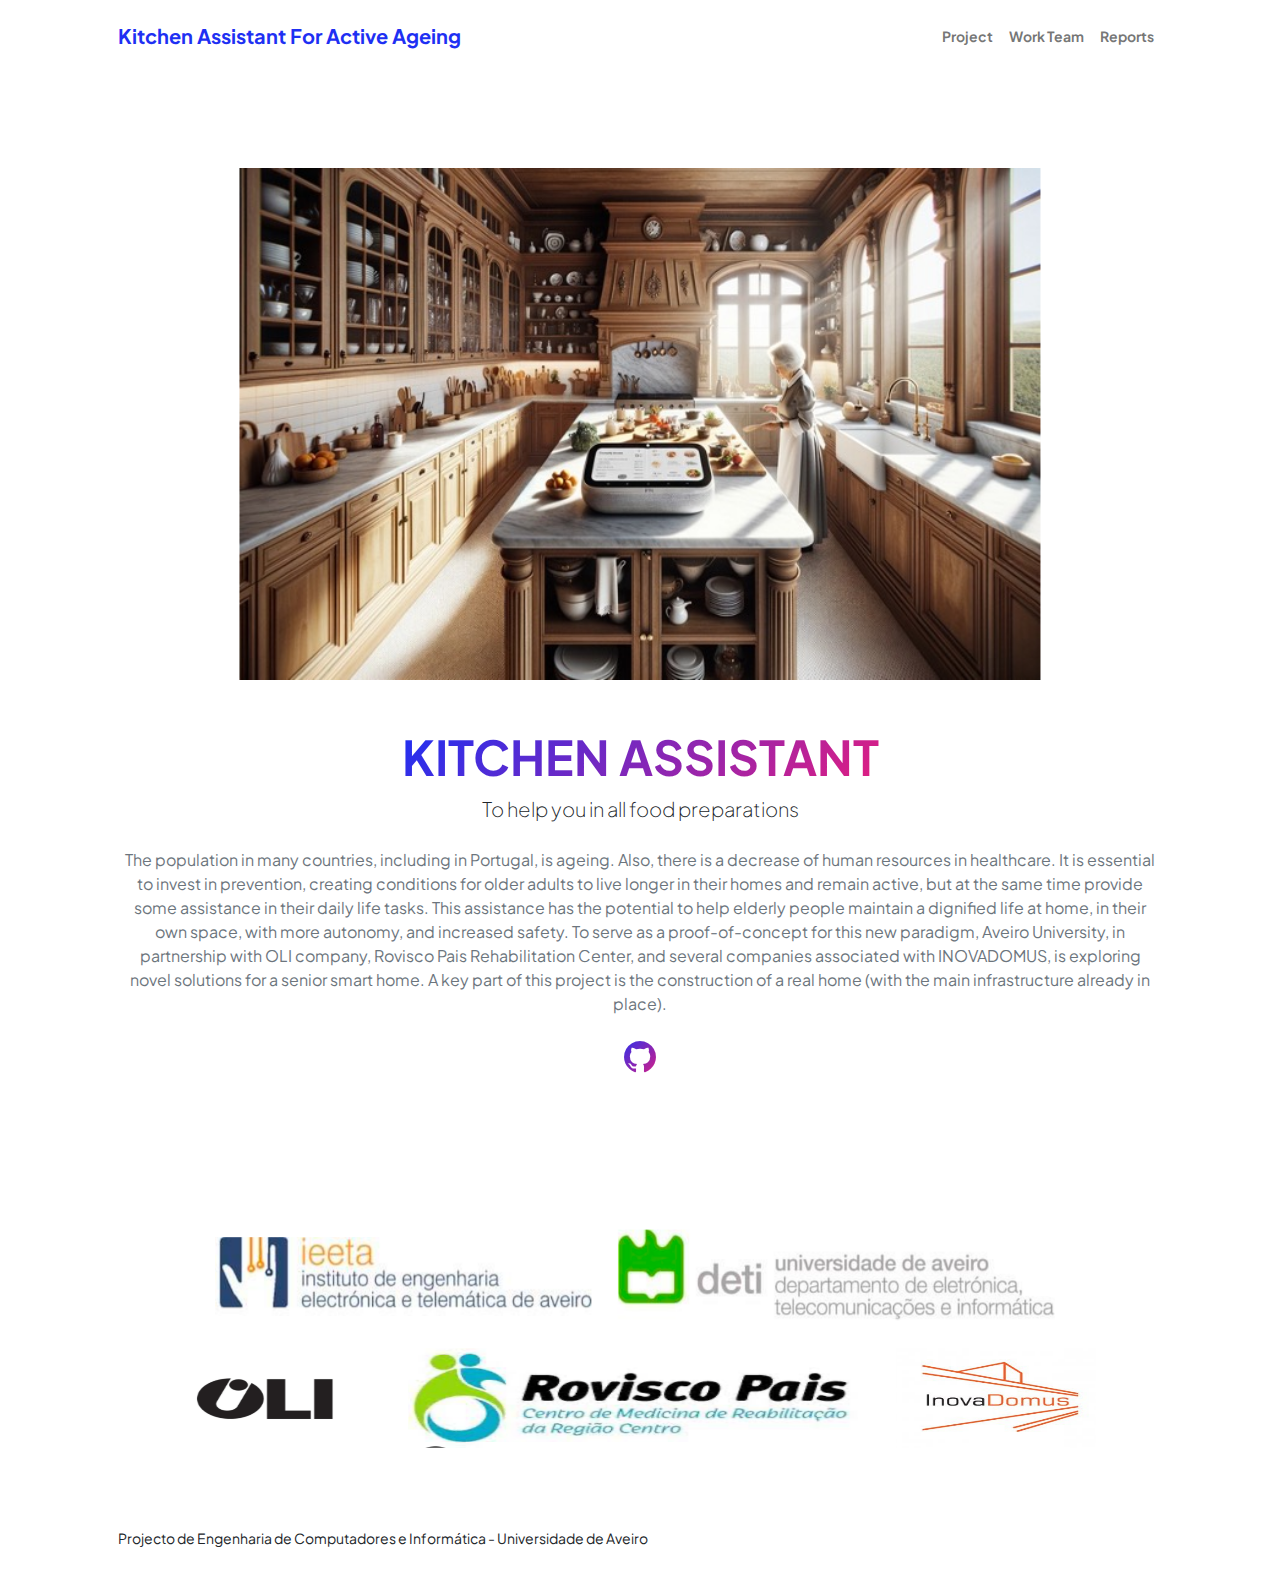
==== docs/index.html @ c334737b "add webpage do /docs" ====
<!DOCTYPE html>
<html lang="en">
    <head>
        <meta charset="utf-8" />
        <meta name="viewport" content="width=device-width, initial-scale=1, shrink-to-fit=no" />
        <meta name="description" content="" />
        <meta name="author" content="" />
        <title>Kitchen Assistant - HOME -</title>
        <!-- Favicon-->
        <link rel="icon" type="image/x-icon" href="assets/favicon.ico" />
        <!-- Custom Google font-->
        <link rel="preconnect" href="https://fonts.googleapis.com" />
        <link rel="preconnect" href="https://fonts.gstatic.com" crossorigin />
        <link href="https://fonts.googleapis.com/css2?family=Plus+Jakarta+Sans:wght@100;200;300;400;500;600;700;800;900&amp;display=swap" rel="stylesheet" />
        <!-- Bootstrap icons-->
        <link href="https://cdn.jsdelivr.net/npm/bootstrap-icons@1.8.1/font/bootstrap-icons.css" rel="stylesheet" />
        <!-- Core theme CSS (includes Bootstrap)-->
        <link href="css/styles.css" rel="stylesheet" />
    </head>
    <body class="d-flex flex-column h-100">
        <main class="flex-shrink-0">
            <!-- Navigation-->
            <nav class="navbar navbar-expand-lg navbar-light bg-white py-3">
                <div class="container px-5">
                    <a class="navbar-brand" href="index.html"><span class="fw-bolder text-primary">Kitchen Assistant For Active Ageing</span></a>
                    <button class="navbar-toggler" type="button" data-bs-toggle="collapse" data-bs-target="#navbarSupportedContent" aria-controls="navbarSupportedContent" aria-expanded="false" aria-label="Toggle navigation"><span class="navbar-toggler-icon"></span></button>
                    <div class="collapse navbar-collapse" id="navbarSupportedContent">
                        <ul class="navbar-nav ms-auto mb-2 mb-lg-0 small fw-bolder">
                            <li class="nav-item"><a class="nav-link" href="project.html">Project</a></li>
                            <li class="nav-item"><a class="nav-link" href="workTeam.html">Work Team</a></li>
                            <li class="nav-item"><a class="nav-link" href="reports.html">Reports</a></li>
                        </ul>
                    </div>
                </div>
            </nav>
            <!-- Header-->
            <header class="py-5">
                <div class="container px-5 pb-5">
                    <div class="row gx-5 align-items-center">
                        <div class="col-xxl-7">
                            <!-- Header profile picture-->
                            <div class="d-flex justify-content-center mt-5 mt-xxl-0">
                                <div class="profile bg-gradient-primary-to-secondary">
                                    <!-- TIP: For best results, use a photo with a transparent background like the demo example below-->
                                    <!-- Watch a tutorial on how to do this on YouTube (link)-->
                                    <img class="profile-img" src="assets/KAAAAH.jpg" alt="..." />
                                </div>
                                
                            </div>
                            <div class="text-center my-5">
                                <h2 class="display-5 fw-bolder"><span class="text-gradient d-inline">KITCHEN ASSISTANT</span></h2>
                                <p class="lead fw-light mb-4">To help you in all food preparations</p>
                                <p class="text-muted">The population in many countries, including in Portugal, is ageing.

                                    Also, there is a decrease of human resources in healthcare.
                                    
                                    It is essential to invest in prevention, creating conditions for older adults to live longer in their homes and remain active, but at the same time provide some assistance in their daily life tasks.
                                    
                                    This assistance has the potential to help elderly people maintain a dignified life at home, in their own space, with more autonomy, and increased safety.
                                    
                                    To serve as a proof-of-concept for this new paradigm, Aveiro University, in partnership with OLI company, Rovisco Pais Rehabilitation Center, and several companies associated with INOVADOMUS, is exploring novel solutions for a senior smart home.
                                    
                                    A key part of this project is the construction of a real home (with the main infrastructure already in place).</p>
                                <div class="d-flex justify-content-center fs-2 gap-4">
                                    <a class="text-gradient" href="https://github.com/PedroMiguelTorresCarneiro/KitchenAssistant"><i class="bi bi-github"></i></a>
                                </div>
                            </div>
                        </div>
                    </div>
                </div>
            </header>

            <div class="container px-5 mb-5">
                <div class="row gx-5 justify-content-center">
                    <div class="col-lg-10 col-xl-11 col-xxl-8">
                        <!-- IEETA/DETI Card -->
                        <div class="card-body p-0">
                                <div class="p-0">
                                    <div class="row justify-content-center"> <!-- Row for David,Ruben and Joao -->
                                        <!-- IEETA's Section -->
                                        <div class="col-lg-5" name="IEETA">
                                            <div class="testimonial-item mx-auto mb-5 mb-lg-2">
                                                <img class="img" src="assets/ieta.png" width="400" height="100" alt="..." />
                                            </div>
                                        </div>
                                        <!-- DETI's Section -->
                                        <div class="col-lg-6" name="DETI">
                                            <div class="testimonial-item mx-auto mb-6 mb-lg-2">
                                                <img class="img" src="assets/deti.png" width="450" height="100" alt="..." />
                                            </div>
                                        </div>
                                        
                                    </div>
                                </div>
                        </div>
                        <p>
                        </p>
                        <!-- PARTENERS Card -->
                        <div class="card-body p-0">
                            <div class="p-0">
                                <div class="row justify-content-center"> <!-- Row for David,Ruben and Joao -->
                                    <!-- OLI's Section -->
                                    <div class="col-lg-3" name="OLI">
                                        <div class="testimonial-item mx-auto mb-2 mb-lg-2">
                                            <img class="img" src="assets/oli.png" width="200" height="100" alt="..." />
                                        </div>
                                    </div>
                                    <!-- ROVISCO PAIS's Section -->
                                    <div class="col-lg-6" name="ROVISCO">
                                        <div class="testimonial-item mx-auto mb-4 mb-lg-2">
                                            <img class="img" src="assets/roviscopais.png" width="450" height="100" alt="..." />
                                        </div>
                                    </div>
                                    <!-- INOVADOMUS's Section -->
                                    <div class="col-lg-3" name="INOVADOMUS">
                                        <div class="testimonial-item mx-auto mb-2 mb-lg-2">
                                            <img class="img" src="assets/inovadomus.png" width="200" height="100" alt="..." />
                                        </div>
                                    </div>
                                    
                                </div>
                            </div>
                    </div>
                    </div>
                </div>
            </div>

        </main>
        <!-- Footer-->
        <footer class="bg-white py-4 mt-auto">
            <div class="container px-5">
                <div class="row align-items-center justify-content-between flex-column flex-sm-row">
                    <div class="col-auto"><div class="small m-0">Projecto de Engenharia de Computadores e Informática - Universidade de Aveiro</div></div>
                </div>
            </div>
        </footer>
        <!-- Bootstrap core JS-->
        <script src="https://cdn.jsdelivr.net/npm/bootstrap@5.2.3/dist/js/bootstrap.bundle.min.js"></script>
        <!-- Core theme JS-->
        <script src="js/scripts.js"></script>
    </body>
</html>
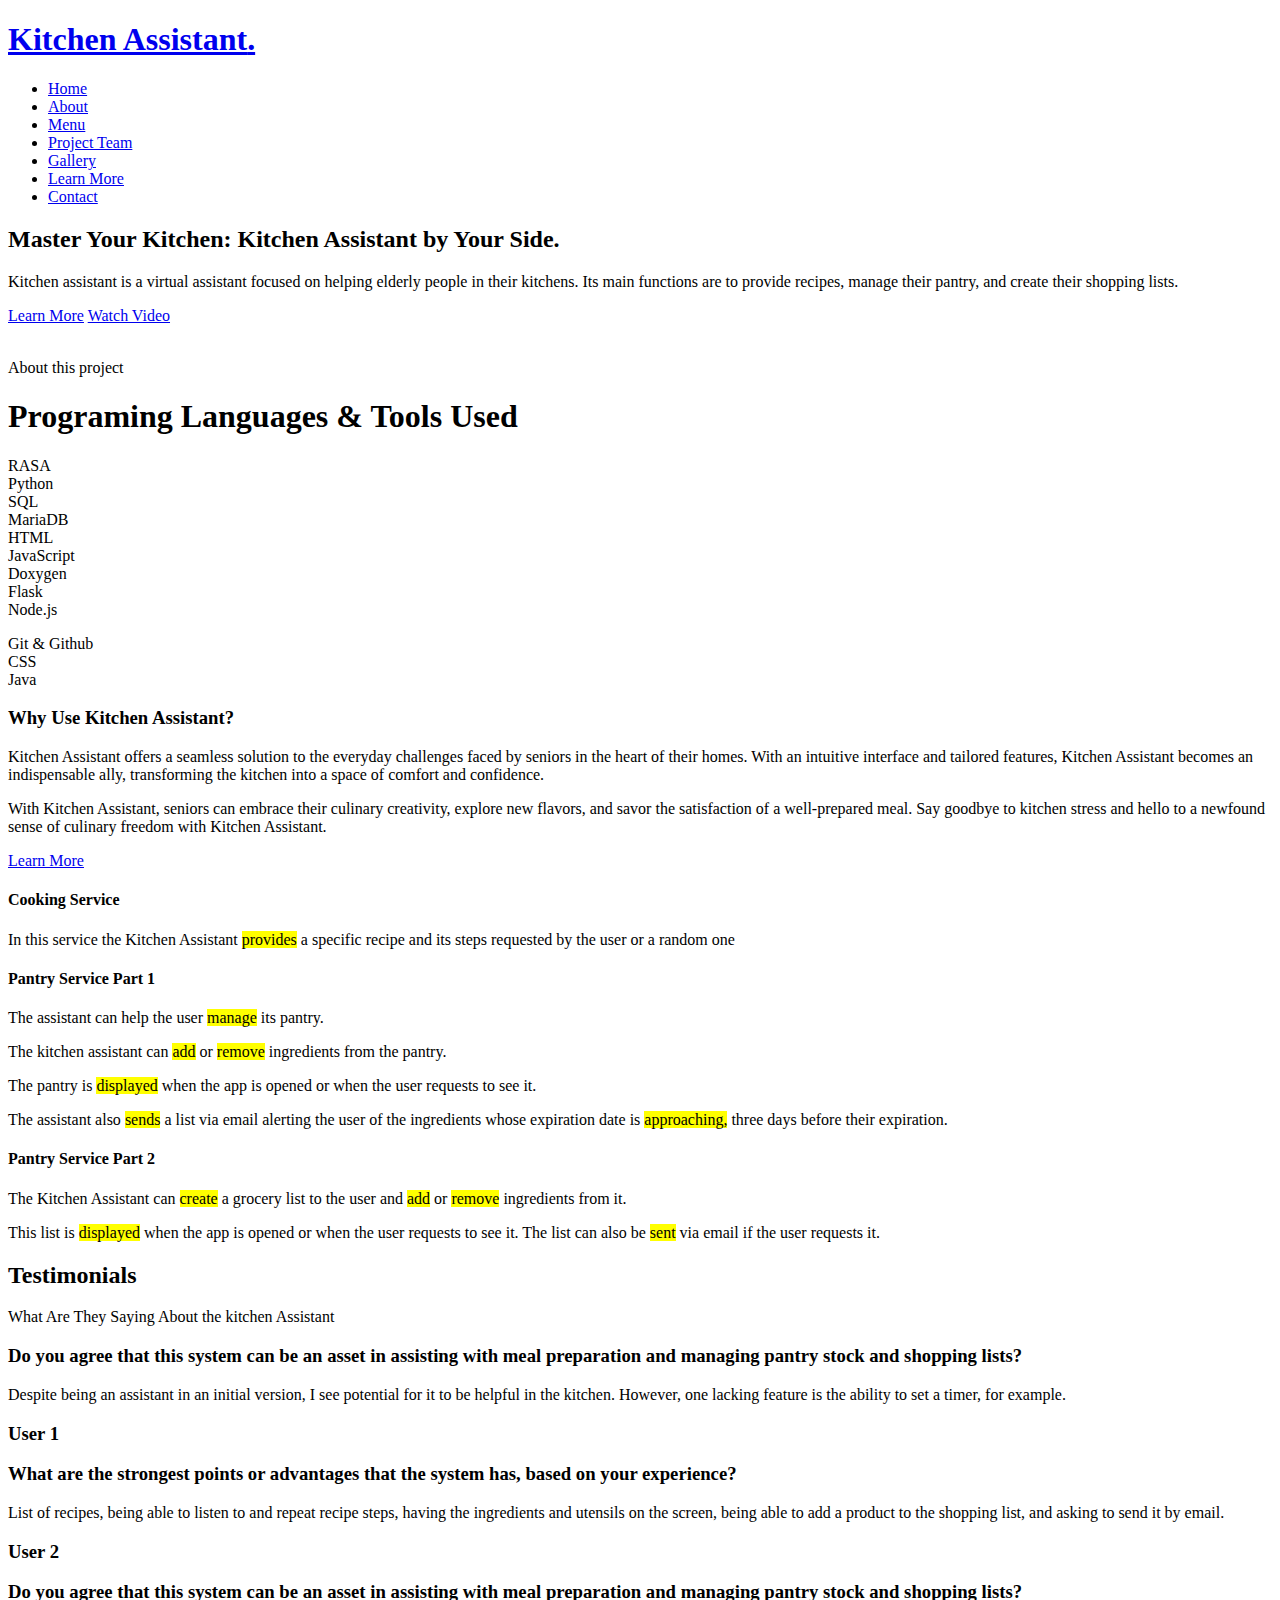
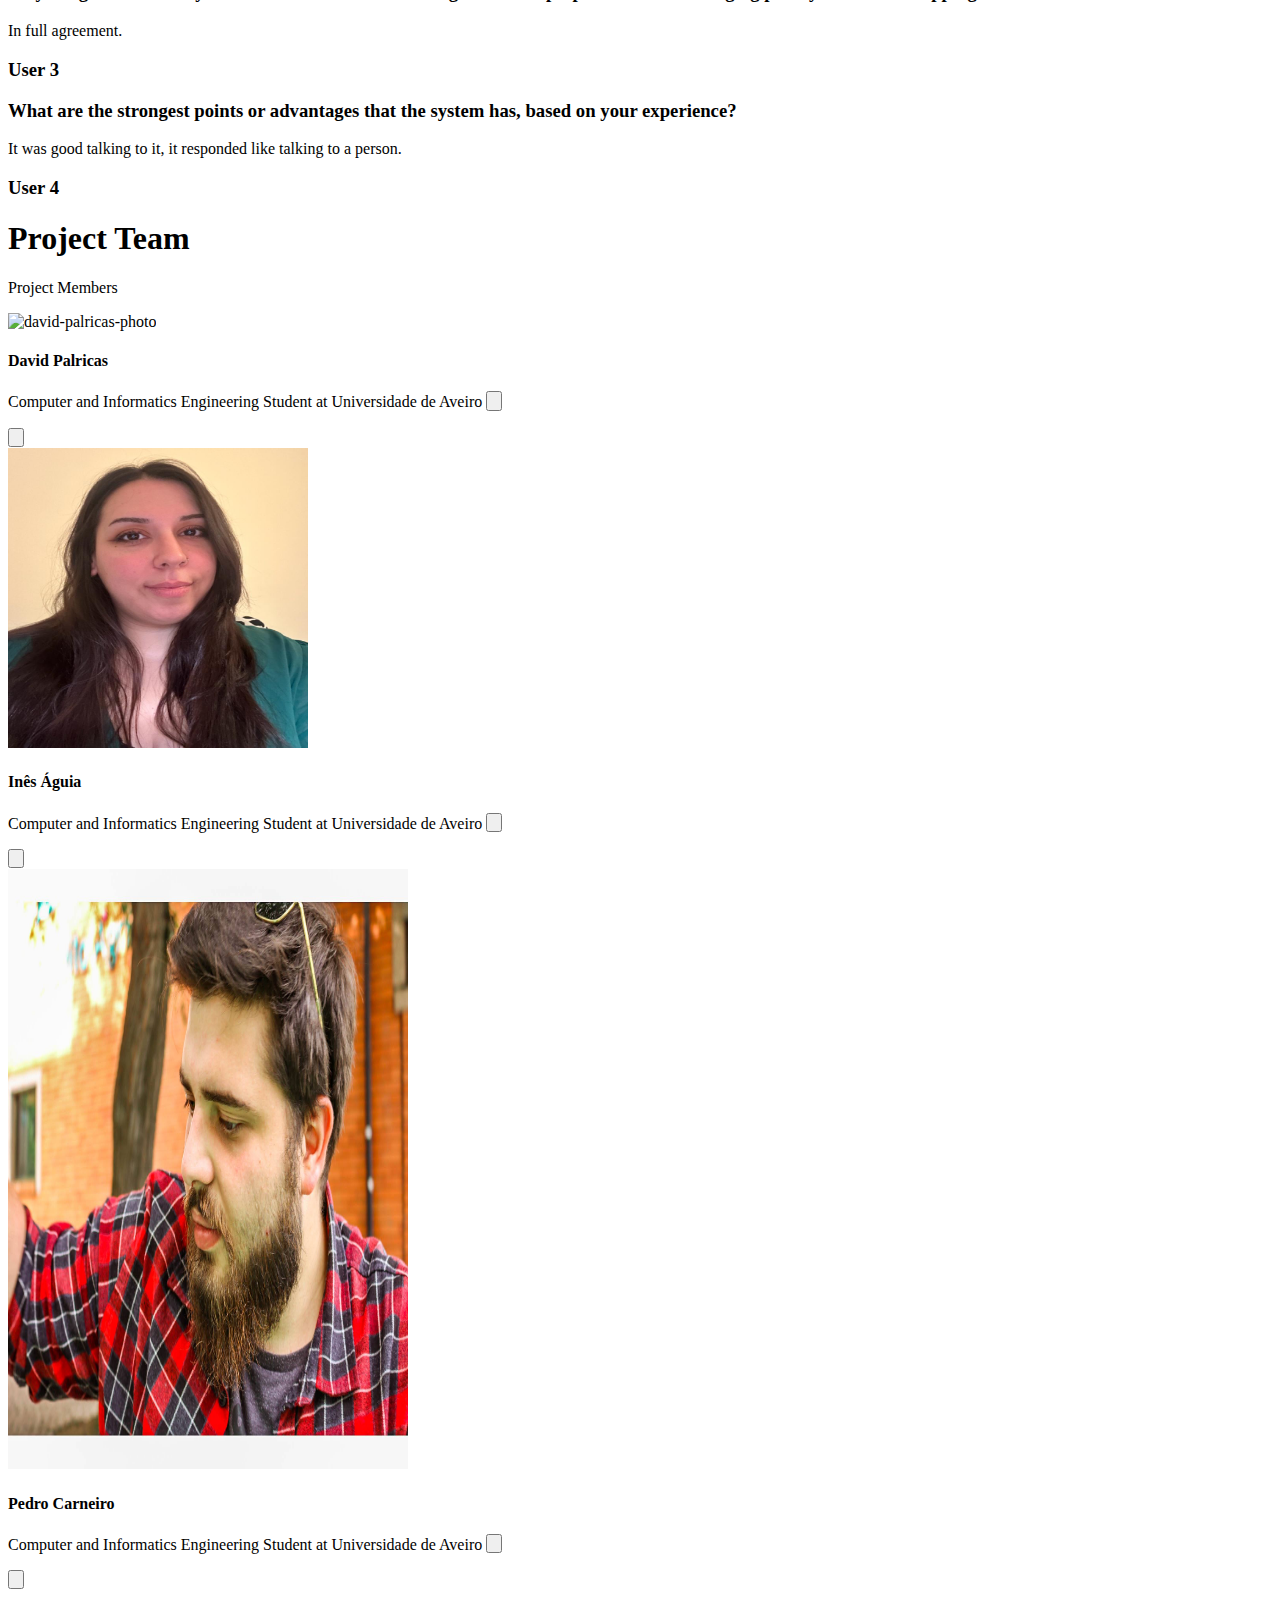
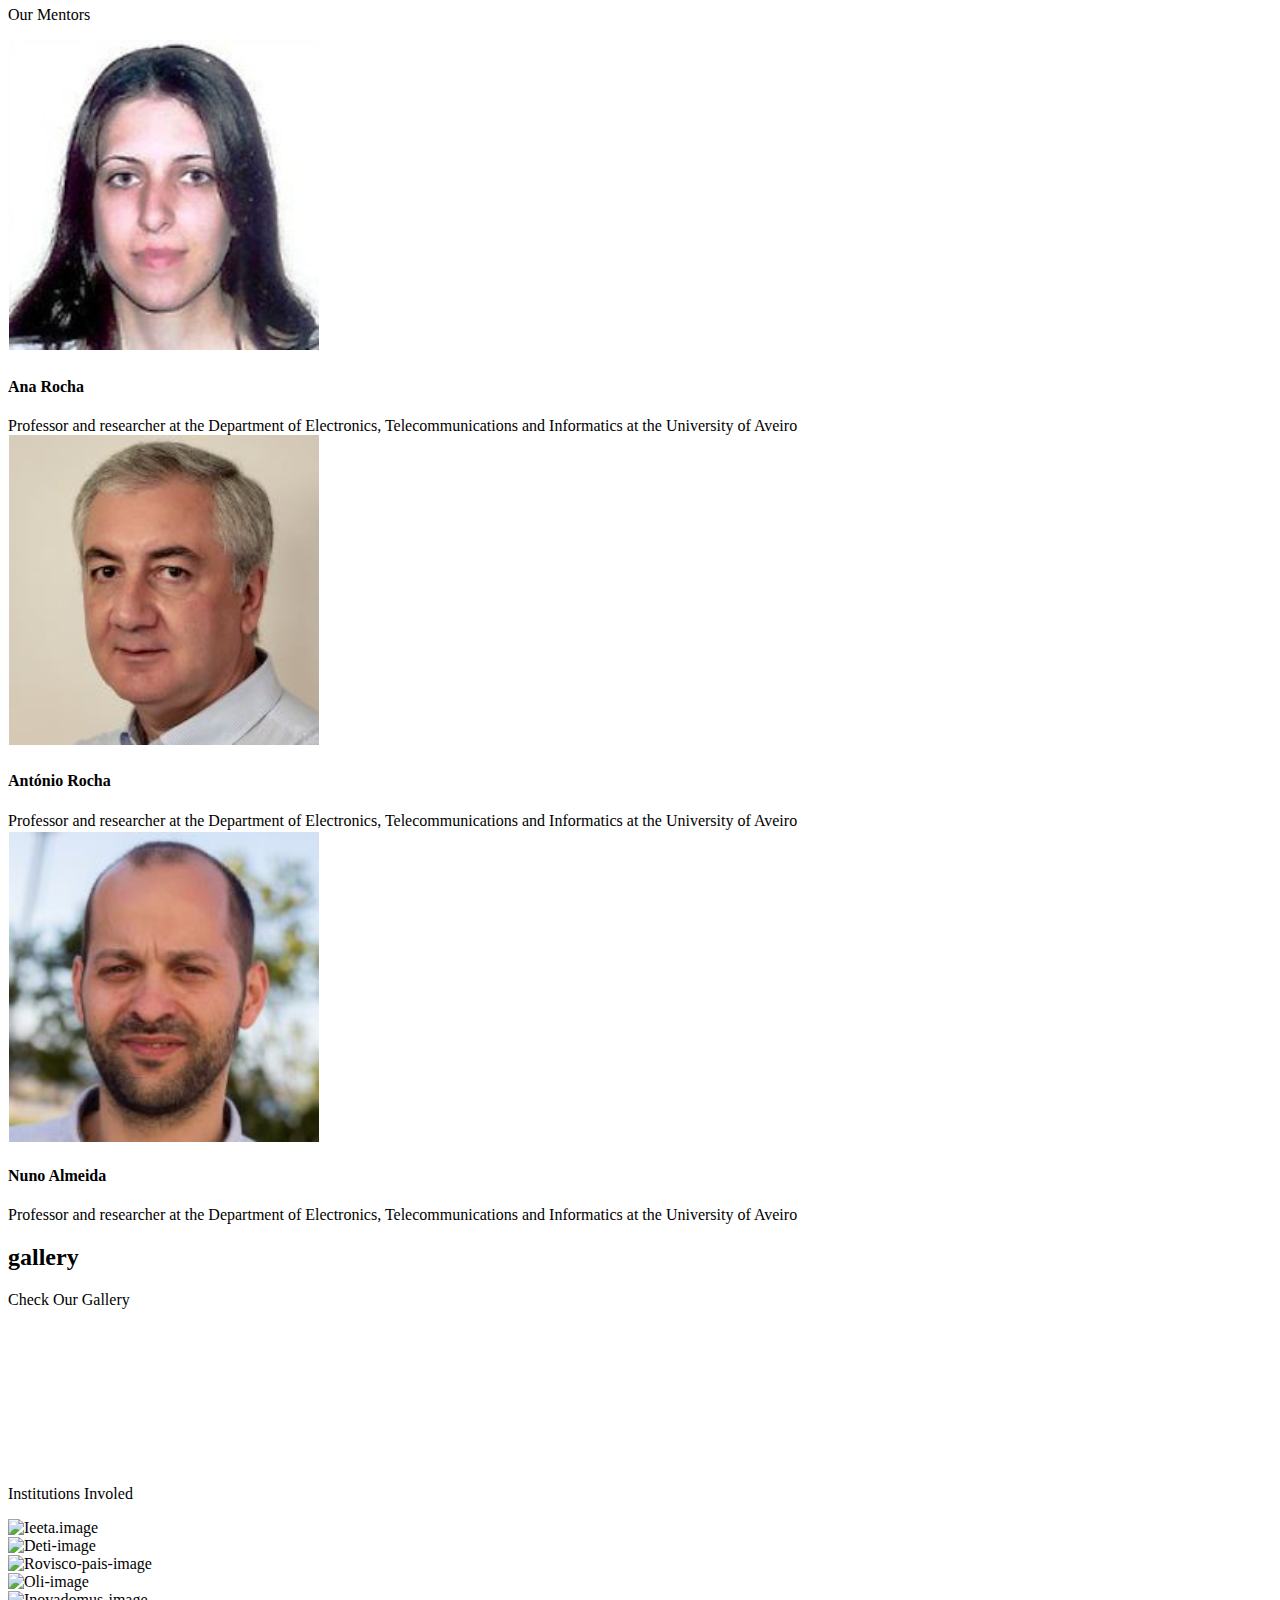
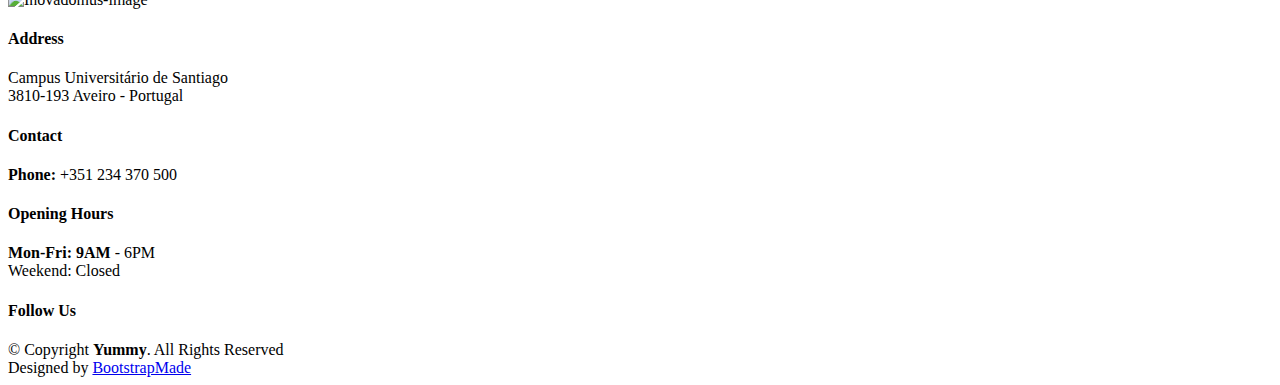
==== commit 99fa0bc5: "Updates no site" ====
--- a/docs/index.html
+++ b/docs/index.html
@@ -1,142 +1,613 @@
 <!DOCTYPE html>
 <html lang="en">
-    <head>
-        <meta charset="utf-8" />
-        <meta name="viewport" content="width=device-width, initial-scale=1, shrink-to-fit=no" />
-        <meta name="description" content="" />
-        <meta name="author" content="" />
-        <title>Kitchen Assistant - HOME -</title>
-        <!-- Favicon-->
-        <link rel="icon" type="image/x-icon" href="assets/favicon.ico" />
-        <!-- Custom Google font-->
-        <link rel="preconnect" href="https://fonts.googleapis.com" />
-        <link rel="preconnect" href="https://fonts.gstatic.com" crossorigin />
-        <link href="https://fonts.googleapis.com/css2?family=Plus+Jakarta+Sans:wght@100;200;300;400;500;600;700;800;900&amp;display=swap" rel="stylesheet" />
-        <!-- Bootstrap icons-->
-        <link href="https://cdn.jsdelivr.net/npm/bootstrap-icons@1.8.1/font/bootstrap-icons.css" rel="stylesheet" />
-        <!-- Core theme CSS (includes Bootstrap)-->
-        <link href="css/styles.css" rel="stylesheet" />
-    </head>
-    <body class="d-flex flex-column h-100">
-        <main class="flex-shrink-0">
-            <!-- Navigation-->
-            <nav class="navbar navbar-expand-lg navbar-light bg-white py-3">
-                <div class="container px-5">
-                    <a class="navbar-brand" href="index.html"><span class="fw-bolder text-primary">Kitchen Assistant For Active Ageing</span></a>
-                    <button class="navbar-toggler" type="button" data-bs-toggle="collapse" data-bs-target="#navbarSupportedContent" aria-controls="navbarSupportedContent" aria-expanded="false" aria-label="Toggle navigation"><span class="navbar-toggler-icon"></span></button>
-                    <div class="collapse navbar-collapse" id="navbarSupportedContent">
-                        <ul class="navbar-nav ms-auto mb-2 mb-lg-0 small fw-bolder">
-                            <li class="nav-item"><a class="nav-link" href="project.html">Project</a></li>
-                            <li class="nav-item"><a class="nav-link" href="workTeam.html">Work Team</a></li>
-                            <li class="nav-item"><a class="nav-link" href="reports.html">Reports</a></li>
-                        </ul>
+
+<head>
+  <meta charset="utf-8">
+  <meta content="width=device-width, initial-scale=1.0" name="viewport">
+
+  <title>Kitchen Assistant</title>
+  <meta content="" name="description">
+  <meta content="" name="keywords">
+
+  
+  <!-- Favicons -->
+  <link href="assets/img/favicon.png" rel="icon">
+  <link href="assets/img/apple-touch-icon.png" rel="apple-touch-icon">
+
+  <!-- Google Fonts -->
+  <link rel="preconnect" href="https://fonts.googleapis.com">
+  <link rel="preconnect" href="https://fonts.gstatic.com" crossorigin>
+  <link href="https://fonts.googleapis.com/css2?family=Open+Sans:ital,wght@0,300;0,400;0,500;0,600;0,700;1,300;1,400;1,600;1,700&family=Amatic+SC:ital,wght@0,300;0,400;0,500;0,600;0,700;1,300;1,400;1,500;1,600;1,700&family=Inter:ital,wght@0,300;0,400;0,500;0,600;0,700;1,300;1,400;1,500;1,600;1,700&display=swap" rel="stylesheet">
+
+  <!-- Vendor CSS Files -->
+  <link href="assets/vendor/bootstrap/css/bootstrap.min.css" rel="stylesheet">
+  <link href="assets/vendor/bootstrap-icons/bootstrap-icons.css" rel="stylesheet">
+  <link href="assets/vendor/aos/aos.css" rel="stylesheet">
+  <link href="assets/vendor/glightbox/css/glightbox.min.css" rel="stylesheet">
+  <link href="assets/vendor/swiper/swiper-bundle.min.css" rel="stylesheet">
+
+  <!-- Template Main CSS File -->
+  <link href="assets/css/main.css" rel="stylesheet">
+
+
+  <!-- Font-awesome -->
+  <link rel="stylesheet" href="https://cdnjs.cloudflare.com/ajax/libs/font-awesome/5.15.4/css/all.min.css" integrity="sha512-..." crossorigin="anonymous" />
+
+
+  <!-- =======================================================
+  * Template Name: Yummy
+  * Template URL: https://bootstrapmade.com/yummy-bootstrap-restaurant-website-template/
+  * Updated: Mar 17 2024 with Bootstrap v5.3.3
+  * Author: BootstrapMade.com
+  * License: https://bootstrapmade.com/license/
+  ======================================================== -->
+</head>
+
+<body>
+
+  <!-- ======= Header ======= -->
+  <header id="header" class="header fixed-top d-flex align-items-center">
+    <div class="container d-flex align-items-center justify-content-between">
+
+      <a href="index.html" class="logo d-flex align-items-center me-auto me-lg-0">
+        <!-- Uncomment the line below if you also wish to use an image logo -->
+        <!-- <img src="assets/img/logo.png" alt=""> -->
+        <h1>Kitchen Assistant<span>.</span></h1>
+      </a>
+
+      <nav id="navbar" class="navbar">
+        <ul>
+          <li><a href="#hero">Home</a></li>
+          <li><a href="#about">About</a></li>
+          <li><a href="#menu">Menu</a></li>
+          <li><a href="#chefs"> Project Team</a></li>
+          <li><a href="#gallery">Gallery</a></li>
+          <li><a href= learn_more.html>Learn More</a></li>
+          <li><a href="#contact">Contact</a></li>
+        </ul>
+      </nav><!-- .navbar -->
+
+      
+      <i class="mobile-nav-toggle mobile-nav-show bi bi-list"></i>
+      <i class="mobile-nav-toggle mobile-nav-hide d-none bi bi-x"></i>
+
+    </div>
+  </header><!-- End Header -->
+
+  <!-- ======= Hero Section ======= -->
+  <section id="hero" class="hero d-flex align-items-center section-bg">
+    <div class="container">
+      <div class="row justify-content-between gy-5">
+        <div class="col-lg-5 order-2 order-lg-1 d-flex flex-column justify-content-center align-items-center align-items-lg-start text-center text-lg-start">
+          <h2 data-aos="fade-up"> Master Your Kitchen: Kitchen Assistant by Your Side. </h2>
+          <p data-aos="fade-up" data-aos-delay="100">Kitchen assistant is a virtual assistant focused on helping elderly people in their kitchens. Its main functions are to provide recipes, manage their pantry, and create their shopping lists. </p>
+          <div class="d-flex" data-aos="fade-up" data-aos-delay="200">
+            <a href="learn_more.html" class="btn-book-a-table">Learn More</a>
+            <a href="https://youtu.be/MEo8trJgUg4" class="glightbox btn-watch-video d-flex align-items-center"><i class="bi bi-play-circle"></i><span>Watch Video</span></a>
+          </div>
+        </div>
+        <div class="col-lg-5 order-1 order-lg-2 text-center text-lg-start">
+          <img src="assets/img/kitchen_assistant.jpg" class="img-fluid" alt="" data-aos="zoom-out" data-aos-delay="300" style="border-radius: 10px;">
+        </div>
+      </div>
+    </div>
+  </section><!-- End Hero Section -->
+
+  <main id="main">
+
+    <!-- ======= About Section ======= -->
+    <section id="about" class="about">
+      <div class="container" data-aos="fade-up">
+
+        <div class="section-header">
+          <p><span>About this project </span></p>
+        </div>
+        <p></p>
+
+         <!-- Languages list-->
+         <div class="mb-0" >
+          <div class="d-flex align-items-center mb-4" style="justify-content: center;">
+              <div class="feature bg-primary bg-gradient-primary-to-secondary text-white rounded-3 me-3"></div>
+              <h1 class="fw-bolder mb-0"><span class="text-gradient d-inline"> Programing Languages & Tools Used <i class="bi bi-laptop"></i></span></h1>
+          </div>
+          <div class="row row-cols-1 row-cols-md-3 mb-4">
+              <div class="col mb-4 mb-md-0"><div class="d-flex align-items-center bg-light rounded-4 p-3 h-100">RASA</div></div>
+              <div class="col mb-4 mb-md-0"><div class="d-flex align-items-center bg-light rounded-4 p-3 h-100">Python</div></div>
+              <div class="col"><div class="d-flex align-items-center bg-light rounded-4 p-3 h-100">SQL</div></div>
+          </div>
+          <div class="row row-cols-1 row-cols-md-3 mb-4">
+              <div class="col mb-4 mb-md-0"><div class="d-flex align-items-center bg-light rounded-4 p-3 h-100">MariaDB</div></div>
+              <div class="col mb-4 mb-md-0"><div class="d-flex align-items-center bg-light rounded-4 p-3 h-100">HTML</div></div>
+              <div class="col"><div class="d-flex align-items-center bg-light rounded-4 p-3 h-100">JavaScript</div></div>
+          </div>
+          <div class="row row-cols-1 row-cols-md-3">
+              <div class="col mb-4 mb-md-0"><div class="d-flex align-items-center bg-light rounded-4 p-3 h-100">Doxygen</div></div>
+              <div class="col mb-4 mb-md-0"><div class="d-flex align-items-center bg-light rounded-4 p-3 h-100">Flask</div></div>
+              <div class="col"><div class="d-flex align-items-center bg-light rounded-4 p-3 h-100">Node.js</div></div>
+          </div>
+
+          <p></p>
+
+          <div class="row row-cols-1 row-cols-md-3">
+              <div class="col mb-4 mb-md-0"><div class="d-flex align-items-center bg-light rounded-4 p-3 h-100">Git & Github</div></div>
+              <div class="col mb-4 mb-md-0"><div class="d-flex align-items-center bg-light rounded-4 p-3 h-100">CSS</div></div>
+              <div class="col"><div class="d-flex align-items-center bg-light rounded-4 p-3 h-100">Java</div></div>
+          </div>
+    </section><!-- End About Section -->
+
+    <!-- ======= Why Us Section ======= -->
+    <section id="why-us" class="why-us section-bg">
+      <div class="container" data-aos="fade-up">
+
+        <div class="row gy-4">
+
+          <div class="col-lg-4" data-aos="fade-up" data-aos-delay="100">
+            <div class="why-box">
+              <h3>Why Use Kitchen Assistant?</h3>
+              <p>
+                Kitchen Assistant offers a seamless solution to the everyday challenges faced by seniors in the heart of their homes. With an intuitive interface and tailored features, Kitchen Assistant becomes an indispensable ally, transforming the kitchen into a space of comfort and confidence.
+              </p>
+              <p>
+                With Kitchen Assistant, seniors can embrace their culinary creativity, explore new flavors, and savor the satisfaction of a well-prepared meal. Say goodbye to kitchen stress and hello to a newfound sense of culinary freedom with Kitchen Assistant.
+              </p>
+              <div class="text-center">
+                <a href="learn_more.html" class="more-btn">Learn More <i class="bx bx-chevron-right"></i></a>
+              </div>
+            </div>
+          </div><!-- End Why Box -->
+
+          <div class="col-lg-8 d-flex align-items-center">
+            <div class="row gy-4">
+
+              <div class="col-xl-4" data-aos="fade-up" data-aos-delay="200">
+                <div class="icon-box d-flex flex-column justify-content-center align-items-center">
+                  <i class="bi bi-egg-fried"></i>
+
+
+                  <h4>Cooking Service </h4>
+                  <p>In this service the Kitchen Assistant <mark>provides</mark> a specific recipe and its steps requested by the user or a random one</p>
+                </div>
+              </div><!-- End Icon Box -->
+
+              <div class="col-xl-4" data-aos="fade-up" data-aos-delay="300">
+                <div class="icon-box d-flex flex-column justify-content-center align-items-center">
+                  <i class="bi bi-box-fill"></i>
+                  <h4>Pantry Service Part 1 </h4>
+                  <p>The assistant can help the user <mark>manage</mark> its pantry.</p>
+                  <p>The kitchen assistant can <mark>add</mark> or <mark>remove</mark> ingredients from the pantry.</p>
+                  <p>The pantry is <mark>displayed</mark> when the app is opened or when the user requests to see it.</p>
+                  <p> The assistant also <mark>sends</mark> a list via email alerting the user of the ingredients whose expiration date is <mark>approaching,</mark> three days before their expiration.</p>
+
+
+                </div>
+              </div><!-- End Icon Box -->
+
+              <div class="col-xl-4" data-aos="fade-up" data-aos-delay="400">
+                <div class="icon-box d-flex flex-column justify-content-center align-items-center">
+                  <i class="bi bi-cart4"></i>
+                  <h4>Pantry Service Part 2</h4>
+                  <p>The Kitchen Assistant can <mark>create</mark> a grocery list to the user and <mark>add</mark> or <mark>remove</mark> ingredients from it.</p>
+                  <p>This list is <mark>displayed</mark> when the app is opened or when the user requests to see it. The list can also be <mark>sent</mark> via email if the user requests it.</p>
+                </div>
+              </div><!-- End Icon Box -->
+
+            </div>
+          </div>
+
+        </div>
+
+      </div>
+    </section><!-- End Why Us Section -->
+
+   
+
+    <!-- ======= Menu Section ======= -->
+    <section id="menu" class="menu">
+    
+    </section><!-- End Menu Section -->
+
+    <!-- ======= Testimonials Section ======= -->
+    <section id="testimonials" class="testimonials section-bg">
+      <div class="container" data-aos="fade-up">
+
+        <div class="section-header">
+          <h2>Testimonials</h2>
+          <p>What Are They <span>Saying About the kitchen Assistant</span></p>
+        </div>
+
+        <div class="slides-1 swiper" data-aos="fade-up" data-aos-delay="100">
+          <div class="swiper-wrapper">
+
+            <div class="swiper-slide">
+              <div class="testimonial-item">
+                <div class="row gy-4 justify-content-center">
+                  <div class="col-lg-6">
+                    <div class="testimonial-content">
+                      <h3>Do you agree that this system can be an asset in assisting with meal preparation and managing pantry stock and shopping lists?</h3>
+                      <p>
+                        <i class="bi bi-quote quote-icon-left"></i>
+                        Despite being an assistant in an initial version, I see potential for it to be helpful in the kitchen. However, one lacking feature is the ability to set a timer, for example.
+                        <i class="bi bi-quote quote-icon-right"></i>
+                      </p>
+                      <h3>User 1</h3>
+                      <div class="stars">
+                        <i class="bi bi-star-fill"></i><i class="bi bi-star-fill"></i><i class="bi bi-star-fill"></i><i class="bi bi-star-half"></i>
+                      </div>
                     </div>
-                </div>
-            </nav>
-            <!-- Header-->
-            <header class="py-5">
-                <div class="container px-5 pb-5">
-                    <div class="row gx-5 align-items-center">
-                        <div class="col-xxl-7">
-                            <!-- Header profile picture-->
-                            <div class="d-flex justify-content-center mt-5 mt-xxl-0">
-                                <div class="profile bg-gradient-primary-to-secondary">
-                                    <!-- TIP: For best results, use a photo with a transparent background like the demo example below-->
-                                    <!-- Watch a tutorial on how to do this on YouTube (link)-->
-                                    <img class="profile-img" src="assets/KAAAAH.jpg" alt="..." />
-                                </div>
-                                
-                            </div>
-                            <div class="text-center my-5">
-                                <h2 class="display-5 fw-bolder"><span class="text-gradient d-inline">KITCHEN ASSISTANT</span></h2>
-                                <p class="lead fw-light mb-4">To help you in all food preparations</p>
-                                <p class="text-muted">The population in many countries, including in Portugal, is ageing.
-
-                                    Also, there is a decrease of human resources in healthcare.
-                                    
-                                    It is essential to invest in prevention, creating conditions for older adults to live longer in their homes and remain active, but at the same time provide some assistance in their daily life tasks.
-                                    
-                                    This assistance has the potential to help elderly people maintain a dignified life at home, in their own space, with more autonomy, and increased safety.
-                                    
-                                    To serve as a proof-of-concept for this new paradigm, Aveiro University, in partnership with OLI company, Rovisco Pais Rehabilitation Center, and several companies associated with INOVADOMUS, is exploring novel solutions for a senior smart home.
-                                    
-                                    A key part of this project is the construction of a real home (with the main infrastructure already in place).</p>
-                                <div class="d-flex justify-content-center fs-2 gap-4">
-                                    <a class="text-gradient" href="https://github.com/PedroMiguelTorresCarneiro/KitchenAssistant"><i class="bi bi-github"></i></a>
-                                </div>
-                            </div>
-                        </div>
+                  </div>
+                  <div class="col-lg-2 text-center">
+                    
+                  </div>
+                </div>
+              </div>
+            </div><!-- End testimonial item -->
+
+            <div class="swiper-slide">
+              <div class="testimonial-item">
+                <div class="row gy-4 justify-content-center">
+                  <div class="col-lg-6">
+                    <div class="testimonial-content">
+                      <h3>What are the strongest points or advantages that the system has, based on your experience?</h3>
+
+                      <p>
+                        
+                        <i class="bi bi-quote quote-icon-left"></i>
+                        List of recipes, being able to listen to and repeat recipe steps, having the ingredients and utensils on the screen, being able to add a product to the shopping list, and asking to send it by email.
+                        <i class="bi bi-quote quote-icon-right"></i>
+                      </p>
+                      <h3>User 2</h3>
+                      <div class="stars">
+                        <i class="bi bi-star-fill"></i><i class="bi bi-star-fill"></i><i class="bi bi-star-fill"></i><i class="bi bi-star-fill"></i></i>
+                      </div>
                     </div>
-                </div>
-            </header>
-
-            <div class="container px-5 mb-5">
-                <div class="row gx-5 justify-content-center">
-                    <div class="col-lg-10 col-xl-11 col-xxl-8">
-                        <!-- IEETA/DETI Card -->
-                        <div class="card-body p-0">
-                                <div class="p-0">
-                                    <div class="row justify-content-center"> <!-- Row for David,Ruben and Joao -->
-                                        <!-- IEETA's Section -->
-                                        <div class="col-lg-5" name="IEETA">
-                                            <div class="testimonial-item mx-auto mb-5 mb-lg-2">
-                                                <img class="img" src="assets/ieta.png" width="400" height="100" alt="..." />
-                                            </div>
-                                        </div>
-                                        <!-- DETI's Section -->
-                                        <div class="col-lg-6" name="DETI">
-                                            <div class="testimonial-item mx-auto mb-6 mb-lg-2">
-                                                <img class="img" src="assets/deti.png" width="450" height="100" alt="..." />
-                                            </div>
-                                        </div>
-                                        
-                                    </div>
-                                </div>
-                        </div>
-                        <p>
-                        </p>
-                        <!-- PARTENERS Card -->
-                        <div class="card-body p-0">
-                            <div class="p-0">
-                                <div class="row justify-content-center"> <!-- Row for David,Ruben and Joao -->
-                                    <!-- OLI's Section -->
-                                    <div class="col-lg-3" name="OLI">
-                                        <div class="testimonial-item mx-auto mb-2 mb-lg-2">
-                                            <img class="img" src="assets/oli.png" width="200" height="100" alt="..." />
-                                        </div>
-                                    </div>
-                                    <!-- ROVISCO PAIS's Section -->
-                                    <div class="col-lg-6" name="ROVISCO">
-                                        <div class="testimonial-item mx-auto mb-4 mb-lg-2">
-                                            <img class="img" src="assets/roviscopais.png" width="450" height="100" alt="..." />
-                                        </div>
-                                    </div>
-                                    <!-- INOVADOMUS's Section -->
-                                    <div class="col-lg-3" name="INOVADOMUS">
-                                        <div class="testimonial-item mx-auto mb-2 mb-lg-2">
-                                            <img class="img" src="assets/inovadomus.png" width="200" height="100" alt="..." />
-                                        </div>
-                                    </div>
-                                    
-                                </div>
-                            </div>
+                  </div>
+                  <div class="col-lg-2 text-center">
+                    
+                  </div>
+                </div>
+              </div>
+            </div><!-- End testimonial item -->
+
+            <div class="swiper-slide">
+              <div class="testimonial-item">
+                <div class="row gy-4 justify-content-center">
+                  <div class="col-lg-6">
+                    <div class="testimonial-content">
+                      <p>
+                        <h3>Do you agree that this system can be an asset in assisting with meal preparation and managing pantry stock and shopping lists?</h3>
+                        <i class="bi bi-quote quote-icon-left"></i>
+                        In full agreement.
+                        <i class="bi bi-quote quote-icon-right"></i>
+                      </p>
+                      <h3>User 3</h3>
+                      <div class="stars">
+                        <i class="bi bi-star-fill"></i><i class="bi bi-star-fill"></i><i class="bi bi-star-fill"></i><i class="bi bi-star-fill"></i><i class="bi bi-star-fill"></i>
+                      </div>
                     </div>
+                  </div>
+                  <div class="col-lg-2 text-center">
+                   
+                  </div>
+                </div>
+              </div>
+            </div><!-- End testimonial item -->
+
+            <div class="swiper-slide">
+              <div class="testimonial-item">
+                <div class="row gy-4 justify-content-center">
+                  <div class="col-lg-6">
+                    <div class="testimonial-content">
+                      <p>
+                        <h3>What are the strongest points or advantages that the system has, based on your experience?</h3>
+                        <i class="bi bi-quote quote-icon-left"></i>
+                        It was good talking to it, it responded like talking to a person.
+                        <i class="bi bi-quote quote-icon-right"></i>
+                      </p>
+                      <h3>User 4</h3>
+                      <div class="stars">
+                        <i class="bi bi-star-fill"></i><i class="bi bi-star-fill"></i><i class="bi bi-star-fill"></i>
+                      </div>
                     </div>
-                </div>
+                  </div>
+                  <div class="col-lg-2 text-center">
+                   
+                  </div>
+                </div>
+              </div>
+            </div><!-- End testimonial item -->
+
+          </div>
+          <div class="swiper-pagination"></div>
+        </div>
+
+      </div>
+    </section><!-- End Testimonials Section -->
+
+    
+
+    <!-- ======= Chefs Section ======= -->
+    <section id="chefs" class="chefs section-bg">
+      <div class="container" data-aos="fade-up">
+
+        <div class="section-header">
+          <h1>Project Team</h1>
+          <p><span>Project</span> Members</p>
+        </div>
+
+        <div class="row gy-4">
+
+          <div class="row gy-4">
+
+            <div class="col-lg-4 col-md-6 d-flex align-items-stretch" data-aos="fade-up" data-aos-delay="100">
+              <div class="chef-member">
+                <div class="member-img">
+                  <img src="assets/img/davidpalricas_photo.jpg" class="img-fluid" alt="david-palricas-photo" width="400px" height="400px">
+                </div>
+                <div class="member-info">
+                  <h4>David Palricas</h4>
+                  <span>Computer and Informatics Engineering Student at Universidade de Aveiro</span>
+                  <button  class="git-linkedin" onclick="window.location.href= 'https://github.com/DavidPalricas'" ><i class="bi bi-github fs-1"></i></p></button>
+                  <p></p>
+                  <button  onclick="window.location.href= 'https://www.linkedin.com/in/david-palricas/'" class="git-linkedin"><p><i class="bi bi-linkedin fs-1"></i></p></button>
+                </div>
+              </div>
+            </div><!-- End Chefs Member -->
+
+         
+
+              <div class="col-lg-4 col-md-6 d-flex align-items-stretch" data-aos="fade-up" data-aos-delay="100">
+                <div class="chef-member">
+                  <div class="member-img">
+                    <img src="assets/img/inesaguia_photo.jpg" class="img-fluid" alt="ines-aguia-photo" width="300px" height="300px">
+                  </div>
+                  <div class="member-info">
+                    <h4>Inês Águia</h4>
+                    <span>Computer and Informatics Engineering Student at Universidade de Aveiro</span>
+                    <button  class="git-linkedin" onclick="window.location.href= 'https://github.com/inesaguia'" ><i class="bi bi-github fs-1"></i></p></button>
+                    <p></p>
+                    <button class="git-linkedin"><p><i class="bi bi-linkedin fs-1"></i></p></button>
+                  </div>
+                </div>
+              </div><!-- End Chefs Member -->
+
+
+                <div class="col-lg-4 col-md-6 d-flex align-items-stretch" data-aos="fade-up" data-aos-delay="100">
+                  <div class="chef-member">
+                    <div class="member-img">
+                      <img src="assets/img/pedrocarneiro_photo.jpg" class="img-fluid" alt="pedro-carneiro-photo" width="400px" height="600px">
+                    </div>
+                    <div class="member-info">
+                      <h4>Pedro Carneiro</h4>
+                      <span>Computer and Informatics Engineering Student at Universidade de Aveiro</span>
+                      <button  class="git-linkedin" onclick="window.location.href= 'https://github.com/PedroMiguelTorresCarneiro'" ><i class="bi bi-github fs-1"></i></p></button>
+                      <p></p>
+                      <button  onclick="window.location.href= 'http://www.linkedin.com/in/pedromtcarneiro'" class="git-linkedin"><p><i class="bi bi-linkedin fs-1"></i></p></button>
+                    </div>
+                  </div>
+                </div><!-- End Chefs Member -->
+
+        </div>
+
+        <p></p>
+        <div class="container" data-aos="fade-up">
+
+          <div class="section-header">
+            <p><span>Our</span> Mentors</p>
+          </div>
+  
+          <div class="row gy-4">
+  
+            <div class="row gy-4">
+  
+              <div class="col-lg-4 col-md-6 d-flex align-items-stretch" data-aos="fade-up" data-aos-delay="100">
+                <div class="chef-member">
+                  <div class="member-img">
+                    <img src="assets/img/anarocha_photo.png" class="img-fluid" alt="ana-rocha-photo" >
+                  </div>
+                  <div class="member-info">
+                    <h4>Ana Rocha</h4>
+                    <span>Professor and researcher at the Department of Electronics, Telecommunications and Informatics at the University of Aveiro</span>
+                  </div>
+                </div>
+              </div><!-- End Chefs Member -->
+  
+           
+  
+              <div class="col-lg-4 col-md-6 d-flex align-items-stretch" data-aos="fade-up" data-aos-delay="100">
+                <div class="chef-member">
+                  <div class="member-img">
+                    <img src="assets/img/antoniorocha_photo.png" class="img-fluid" alt="antonio-rocha-photo" >
+                  </div>
+                  <div class="member-info">
+                    <h4>António Rocha</h4>
+                    <span>Professor and researcher at the Department of Electronics, Telecommunications and Informatics at the University of Aveiro</span>
+                  </div>
+                </div>
+              </div><!-- End Chefs Member -->
+  
+  
+              <div class="col-lg-4 col-md-6 d-flex align-items-stretch" data-aos="fade-up" data-aos-delay="100">
+                <div class="chef-member">
+                  <div class="member-img">
+                    <img src="assets/img/nunoalmeida_photo.png" class="img-fluid" alt="nuno-almeida-photo" >
+                  </div>
+                  <div class="member-info">
+                    <h4>Nuno Almeida</h4>
+                    <span>Professor and researcher at the Department of Electronics, Telecommunications and Informatics at the University of Aveiro</span>
+                  </div>
+                </div>
+              </div><!-- End Chefs Member -->
+  
+          </div>
+
+      </div>
+    </section><!-- End Chefs Section -->
+
+   
+
+    <!-- ======= Gallery Section ======= -->
+    <section id="gallery" class="gallery section-bg">
+      <div class="container" data-aos="fade-up">
+
+        <div class="section-header">
+          <h2>gallery</h2>
+          <p>Check <span>Our Gallery</span></p>
+        </div>
+
+        <div class="gallery-slider swiper">
+          <div class="swiper-wrapper align-items-center">
+            <div class="swiper-slide"><a class="glightbox" data-gallery="images-gallery" href="assets/img/gallery/gallery-1.jpg"><img src="assets/img/gallery/gallery-1.jpg" class="img-fluid" alt=""></a></div>
+            <div class="swiper-slide"><a class="glightbox" data-gallery="images-gallery" href="assets/img/gallery/gallery-2.jpg"><img src="assets/img/gallery/gallery-2.jpg" class="img-fluid" alt=""></a></div>
+            <div class="swiper-slide"><a class="glightbox" data-gallery="images-gallery" href="assets/img/gallery/gallery-3.jpg"><img src="assets/img/gallery/gallery-3.jpg" class="img-fluid" alt=""></a></div>
+            <div class="swiper-slide"><a class="glightbox" data-gallery="images-gallery" href="assets/img/gallery/gallery-4.jpg"><img src="assets/img/gallery/gallery-4.jpg" class="img-fluid" alt=""></a></div>
+            <div class="swiper-slide"><a class="glightbox" data-gallery="images-gallery" href="assets/img/gallery/gallery-5.jpg"><img src="assets/img/gallery/gallery-5.jpg" class="img-fluid" alt=""></a></div>
+            <div class="swiper-slide"><a class="glightbox" data-gallery="images-gallery" href="assets/img/gallery/gallery-6.jpg"><img src="assets/img/gallery/gallery-6.jpg" class="img-fluid" alt=""></a></div>
+            <div class="swiper-slide"><a class="glightbox" data-gallery="images-gallery" href="assets/img/gallery/gallery-7.jpg"><img src="assets/img/gallery/gallery-7.jpg" class="img-fluid" alt=""></a></div>
+            <div class="swiper-slide"><a class="glightbox" data-gallery="images-gallery" href="assets/img/gallery/gallery-8.jpg"><img src="assets/img/gallery/gallery-8.jpg" class="img-fluid" alt=""></a></div>
+          </div>
+          <div class="swiper-pagination"></div>
+        </div>
+
+      </div>
+    </section><!-- End Gallery Section -->
+
+    <!-- ======= Contact Section ======= -->
+    <section id="contact" class="contact">
+      <div class="container" data-aos="fade-up">
+
+        <div class="section-header">
+          <p>Institutions <span>Involed</span></p>
+        </div>
+
+        
+
+        <div class="row gy-4">
+
+          <div class="row gy-4">
+
+            <div class="col-md-6">
+              <img src="assets/img/ieeta.png" class="img-fluid" alt="Ieeta.image" width="500px" height="500px">
+            </div><!-- End Info Item -->
+
+            <div class="col-md-6">
+              <img src="assets/img/deti.png" class="img-fluid" alt="Deti-image" width="500px" height="500px">
+              </div>
             </div>
-
-        </main>
-        <!-- Footer-->
-        <footer class="bg-white py-4 mt-auto">
-            <div class="container px-5">
-                <div class="row align-items-center justify-content-between flex-column flex-sm-row">
-                    <div class="col-auto"><div class="small m-0">Projecto de Engenharia de Computadores e Informática - Universidade de Aveiro</div></div>
-                </div>
-            </div>
-        </footer>
-        <!-- Bootstrap core JS-->
-        <script src="https://cdn.jsdelivr.net/npm/bootstrap@5.2.3/dist/js/bootstrap.bundle.min.js"></script>
-        <!-- Core theme JS-->
-        <script src="js/scripts.js"></script>
-    </body>
-</html>
+          <!-- End Info Item -->
+          </div>
+        
+
+
+          <div class="row gy-4">
+
+            <div class="col-md-6">
+            <img src= assets/img/roviscopais.png class="img-fluid" alt="Rovisco-pais-image" width="400px" height="400px">
+            </div><!-- End Info Item -->
+
+            <div class="col-md-6">
+              <img src = assets/img/oli.png class="img-fluid" alt="Oli-image" width="250px" height="250px">
+            </div><!-- End Info Item -->
+
+          </div>
+
+          <div class="row gy-4">
+
+            <div class="col-md-6">
+              <img src="assets/img/inovadomus.png" class="img-fluid" alt="Inovadomus-image" width="300px" height="300px">
+            </div><!-- End Info Item -->
+
+            
+        </div>
+
+       
+
+      
+
+      </div>
+    </section><!-- End Contact Section -->
+
+  </main><!-- End #main -->
+
+  <!-- ======= Footer ======= -->
+  <footer id="footer" class="footer">
+
+    <div class="container">
+      <div class="row gy-3">
+        <div class="col-lg-3 col-md-6 d-flex">
+          <i class="bi bi-geo-alt icon"></i>
+          <div>
+            <h4>Address</h4>
+            <p>
+              Campus Universitário de Santiago <br>
+              3810-193 Aveiro - Portugal <br>
+            </p>
+          </div>
+
+        </div>
+
+        <div class="col-lg-3 col-md-6 footer-links d-flex">
+          <i class="bi bi-telephone icon"></i>
+          <div>
+            <h4>Contact</h4>
+            <p>
+              <strong>Phone:</strong> +351 234 370 500 <br>
+            </p>
+          </div>
+        </div>
+
+        <div class="col-lg-3 col-md-6 footer-links d-flex">
+          <i class="bi bi-clock icon"></i>
+          <div>
+            <h4>Opening Hours</h4>
+            <p>
+              <strong>Mon-Fri: 9AM</strong> - 6PM<br>
+              Weekend: Closed
+            </p>
+          </div>
+        </div>
+
+        <div class="col-lg-3 col-md-6 footer-links">
+          <h4>Follow Us</h4>
+          <div class="social-links d-flex">
+            <a href="https://twitter.com/ieeta_research" class="twitter"><i class="bi bi-twitter"></i></a>
+            <a href="https://www.linkedin.com/groups/2694704/" class="linkedin"><i class="bi bi-linkedin"></i></a>
+          </div>
+        </div>
+
+      </div>
+    </div>
+
+    <div class="container">
+      <div class="copyright">
+        &copy; Copyright <strong><span>Yummy</span></strong>. All Rights Reserved
+      </div>
+      <div class="credits">
+        <!-- All the links in the footer should remain intact. -->
+        <!-- You can delete the links only if you purchased the pro version. -->
+        <!-- Licensing information: https://bootstrapmade.com/license/ -->
+        <!-- Purchase the pro version with working PHP/AJAX contact form: https://bootstrapmade.com/yummy-bootstrap-restaurant-website-template/ -->
+        Designed by <a href="https://bootstrapmade.com/">BootstrapMade</a>
+      </div>
+    </div>
+
+  </footer><!-- End Footer -->
+  <!-- End Footer -->
+
+  <a href="#" class="scroll-top d-flex align-items-center justify-content-center"><i class="bi bi-arrow-up-short"></i></a>
+
+  <div id="preloader"></div>
+
+  <!-- Vendor JS Files -->
+  <script src="assets/vendor/bootstrap/js/bootstrap.bundle.min.js"></script>
+  <script src="assets/vendor/aos/aos.js"></script>
+  <script src="assets/vendor/glightbox/js/glightbox.min.js"></script>
+  <script src="assets/vendor/purecounter/purecounter_vanilla.js"></script>
+  <script src="assets/vendor/swiper/swiper-bundle.min.js"></script>
+  <script src="assets/vendor/php-email-form/validate.js"></script>
+
+  <!-- Template Main JS File -->
+  <script src="assets/js/main.js"></script>
+
+</body>
+
+</html>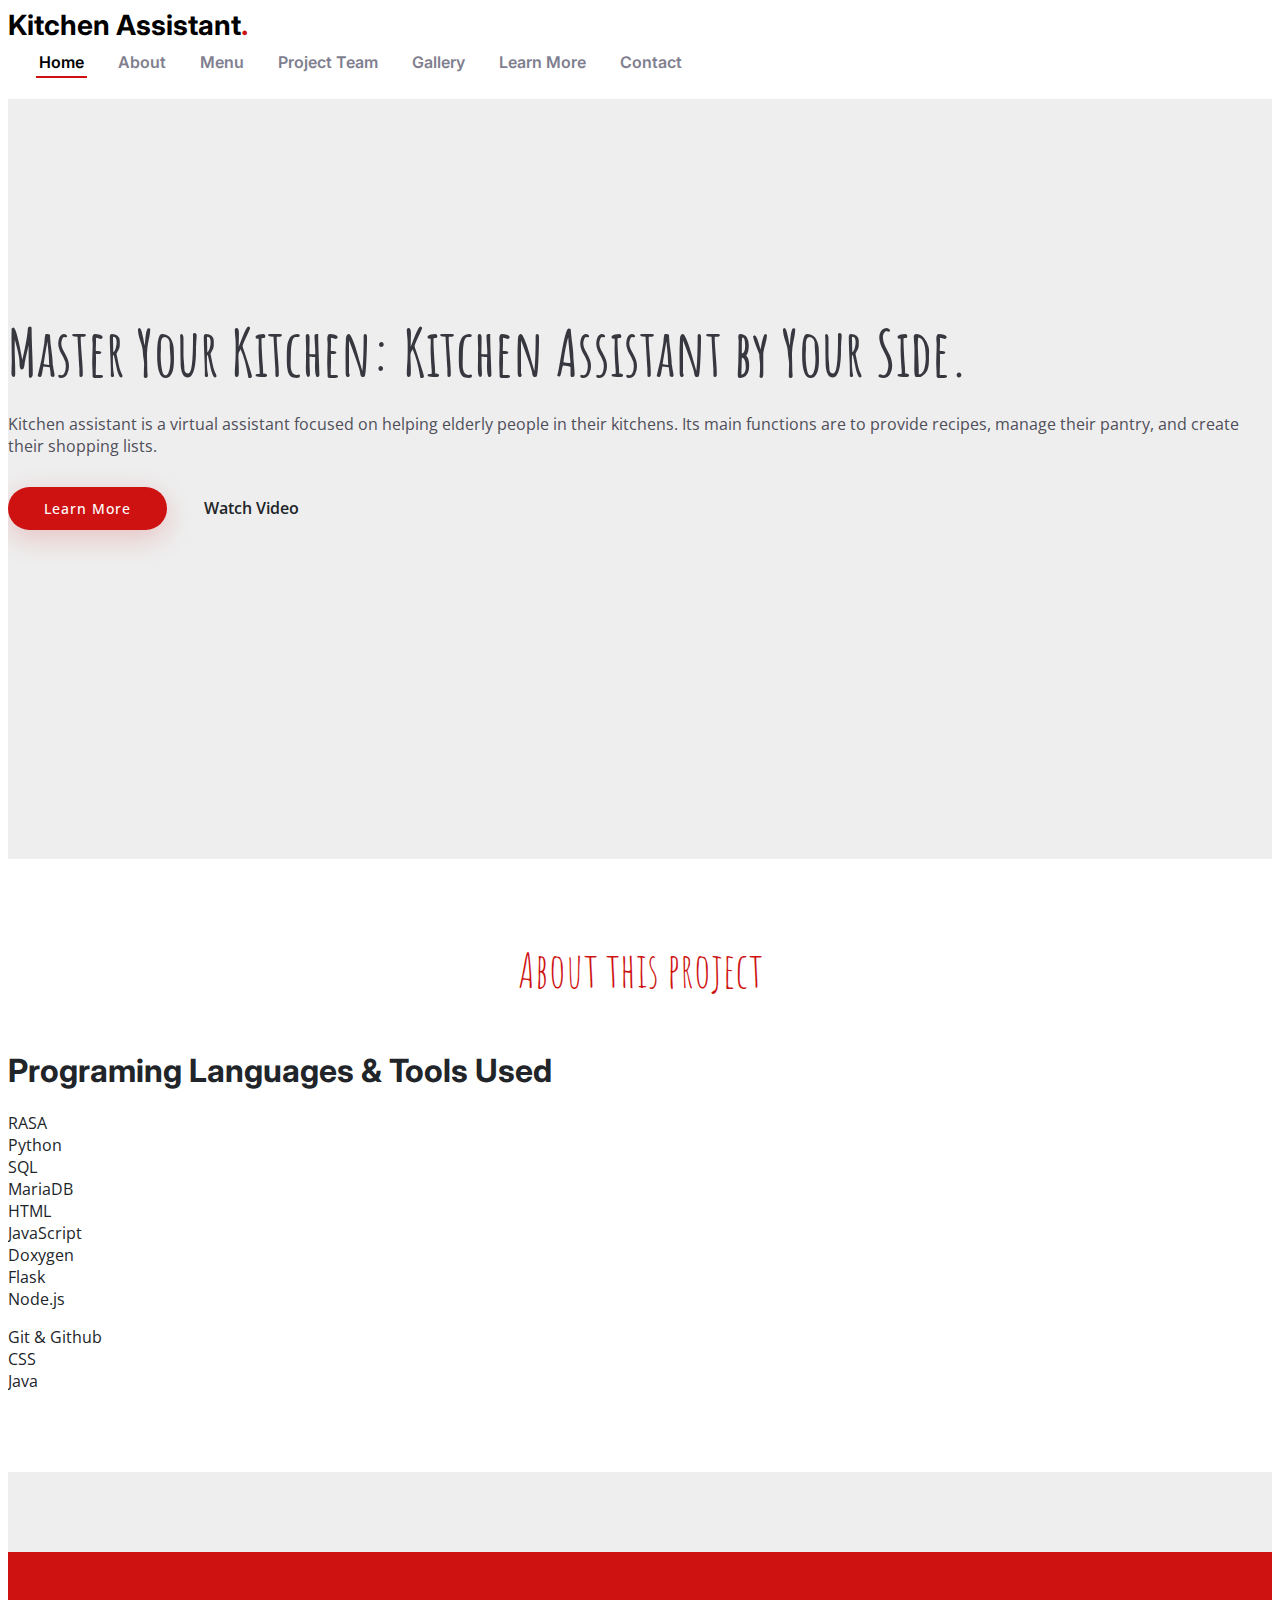
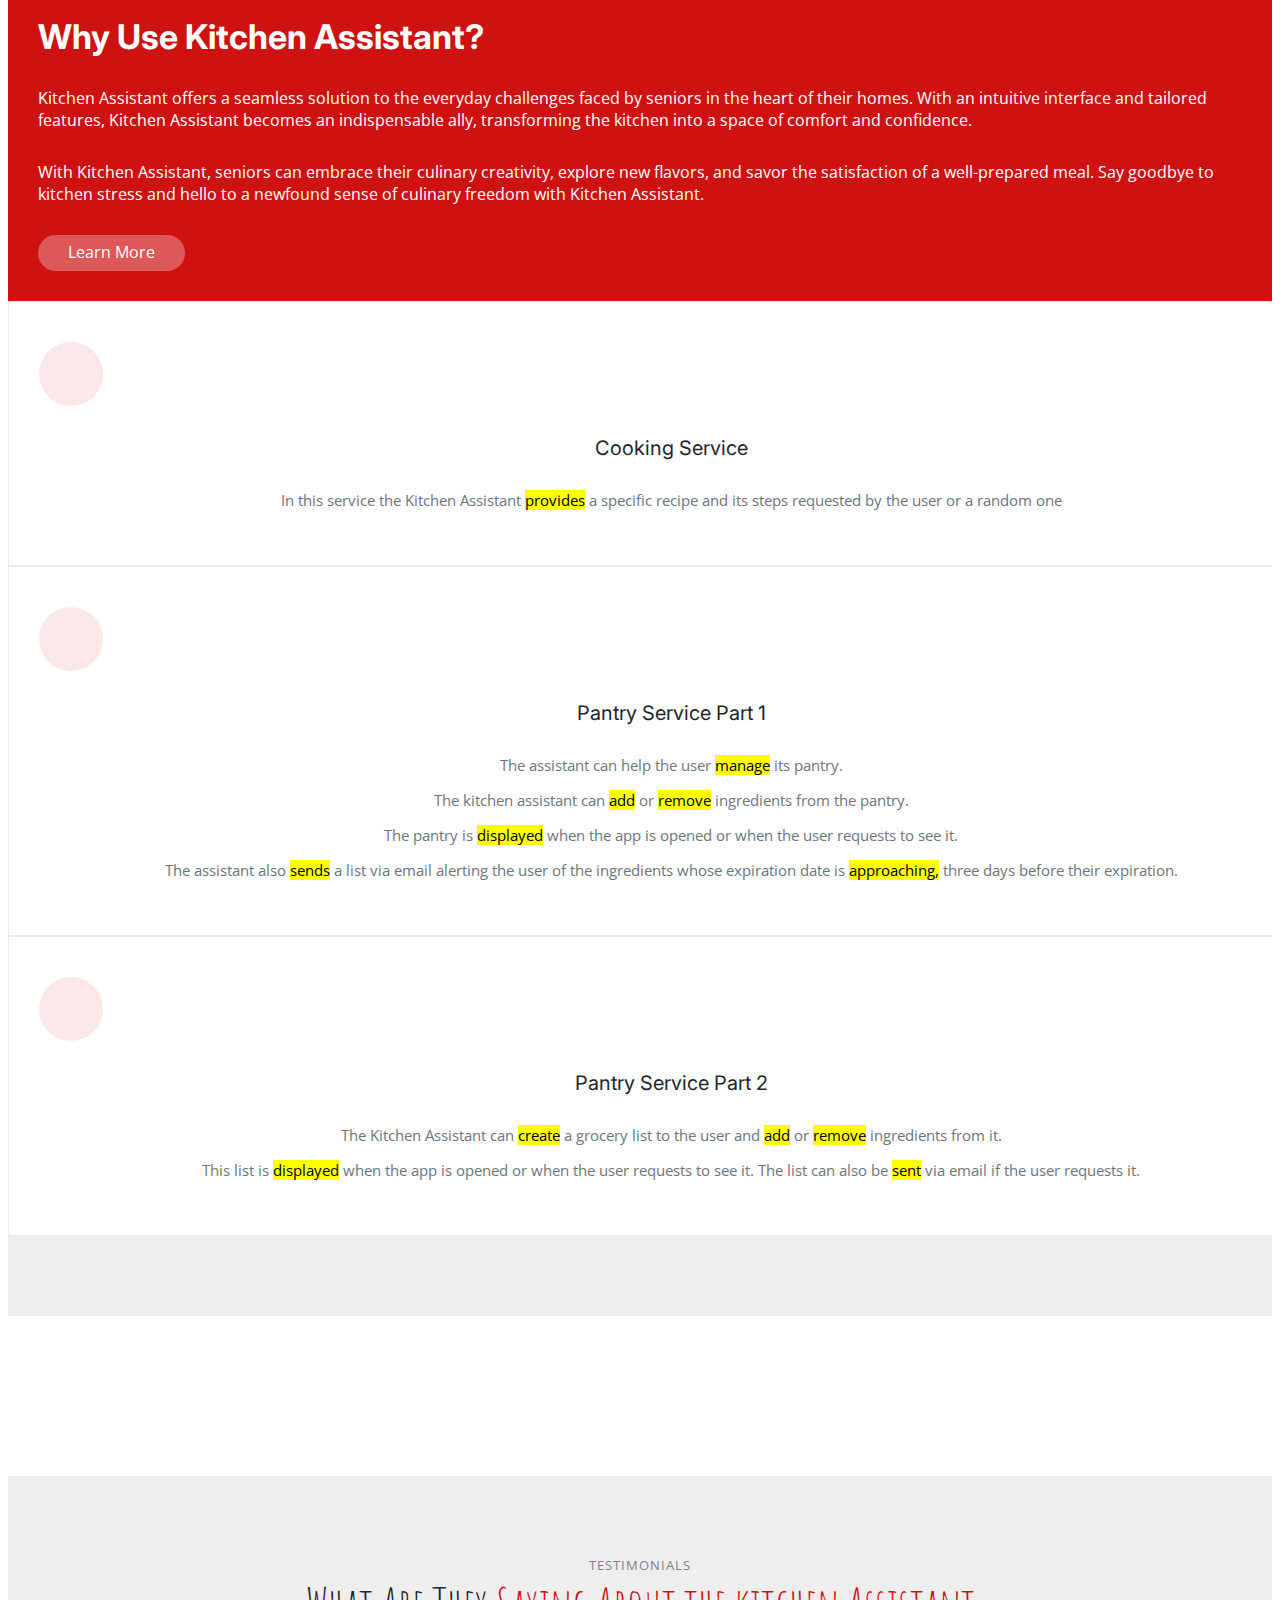
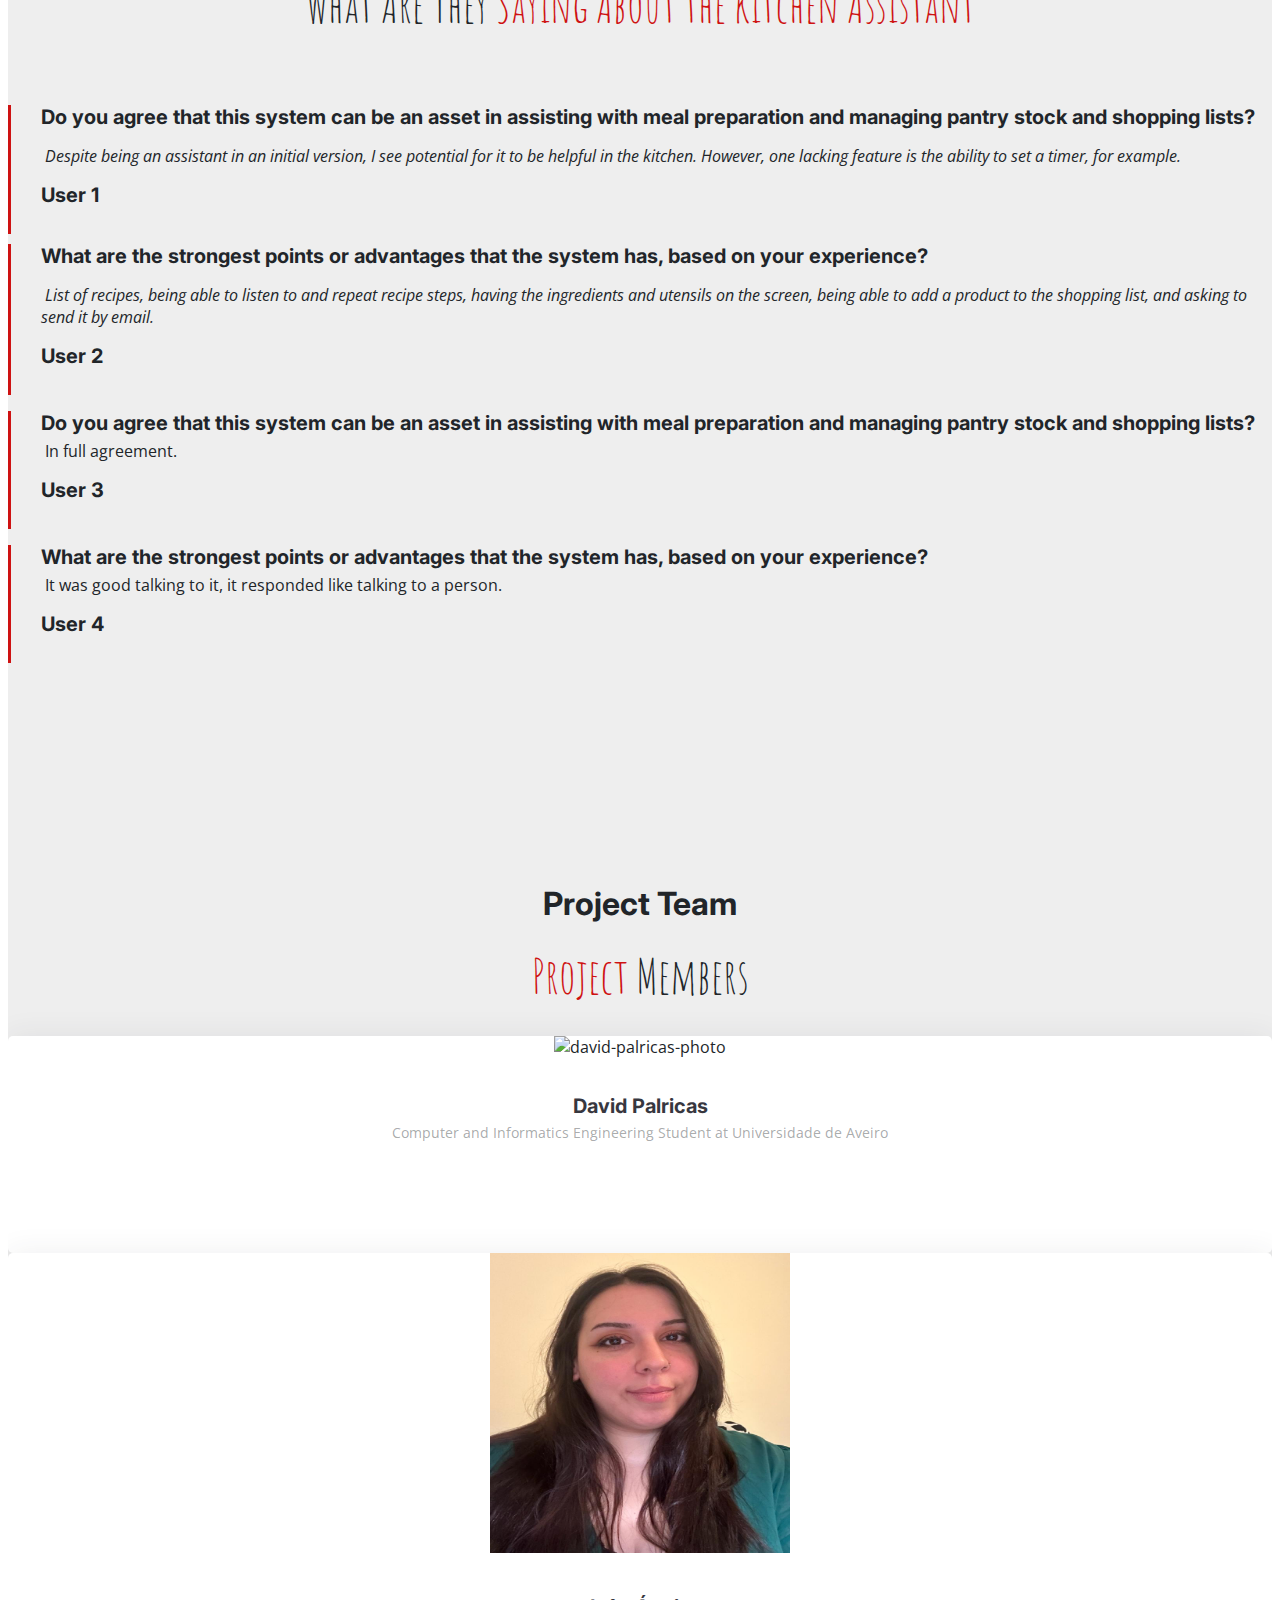
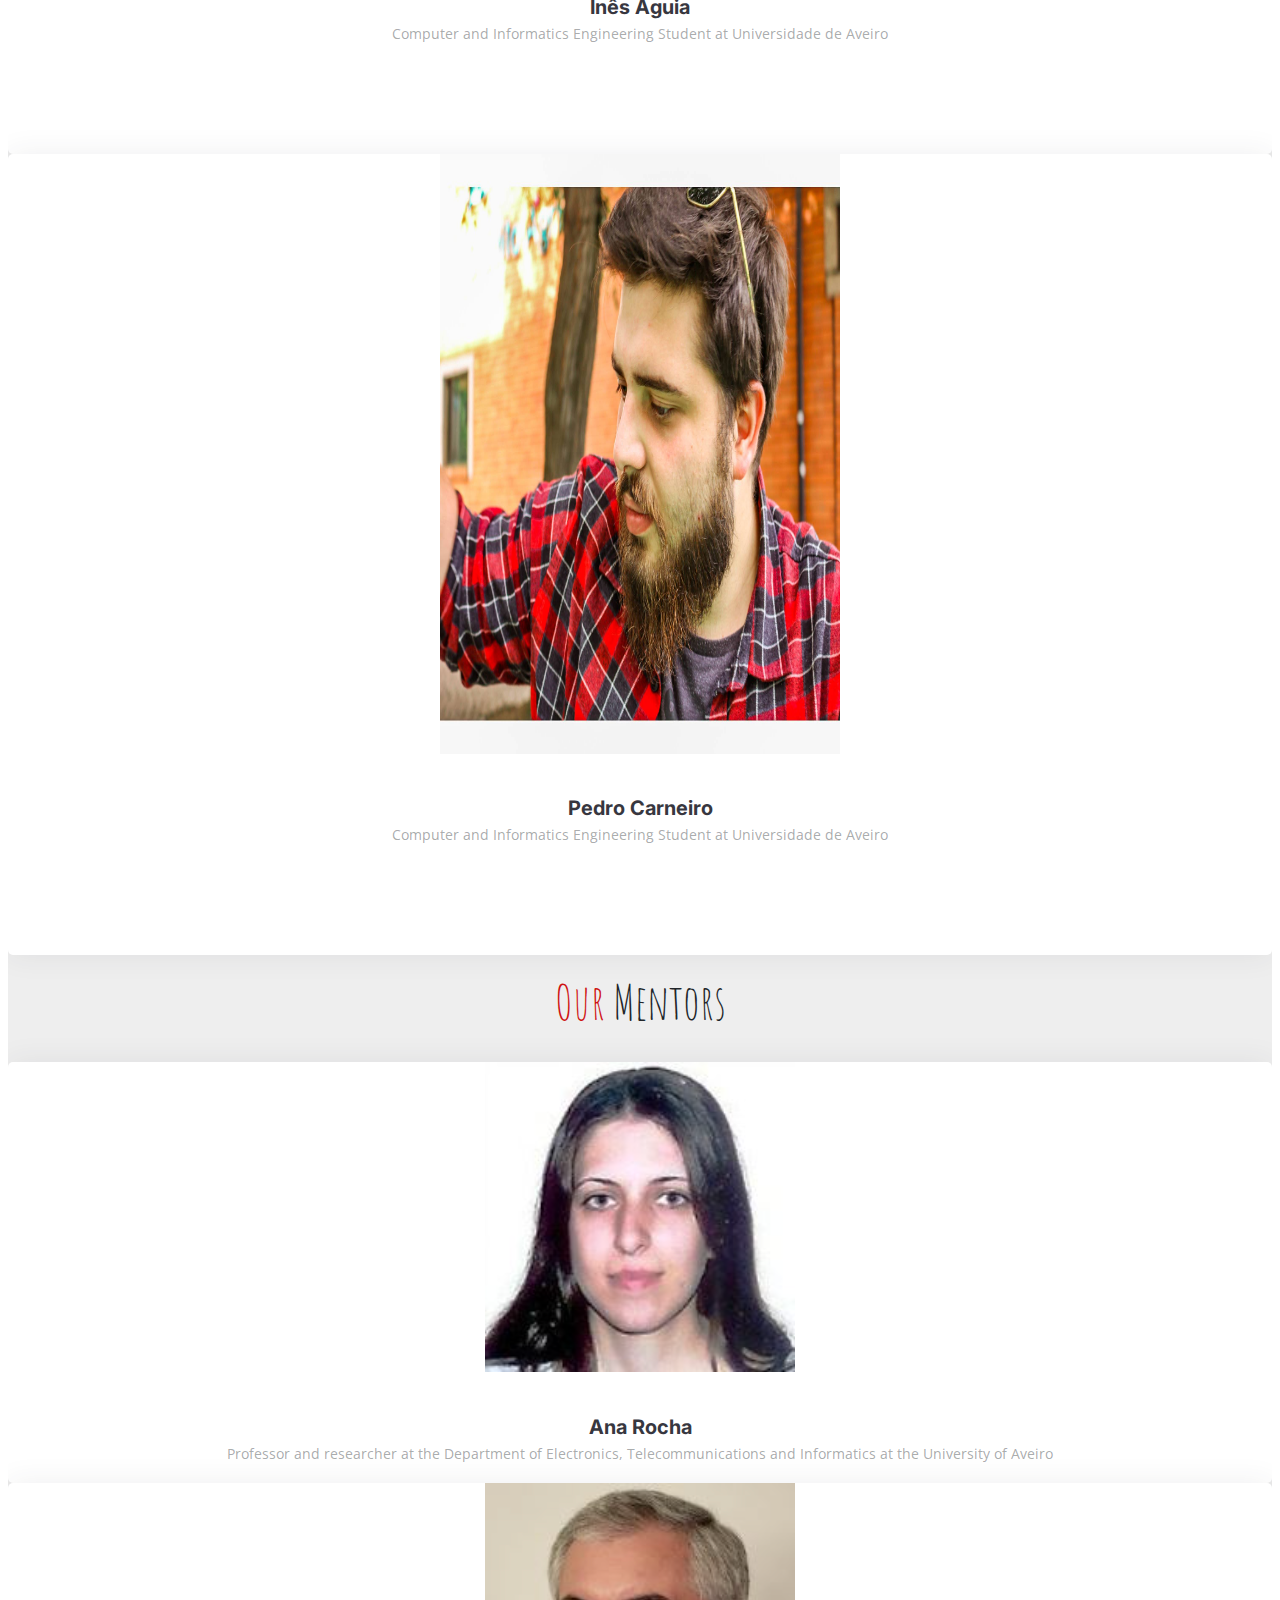
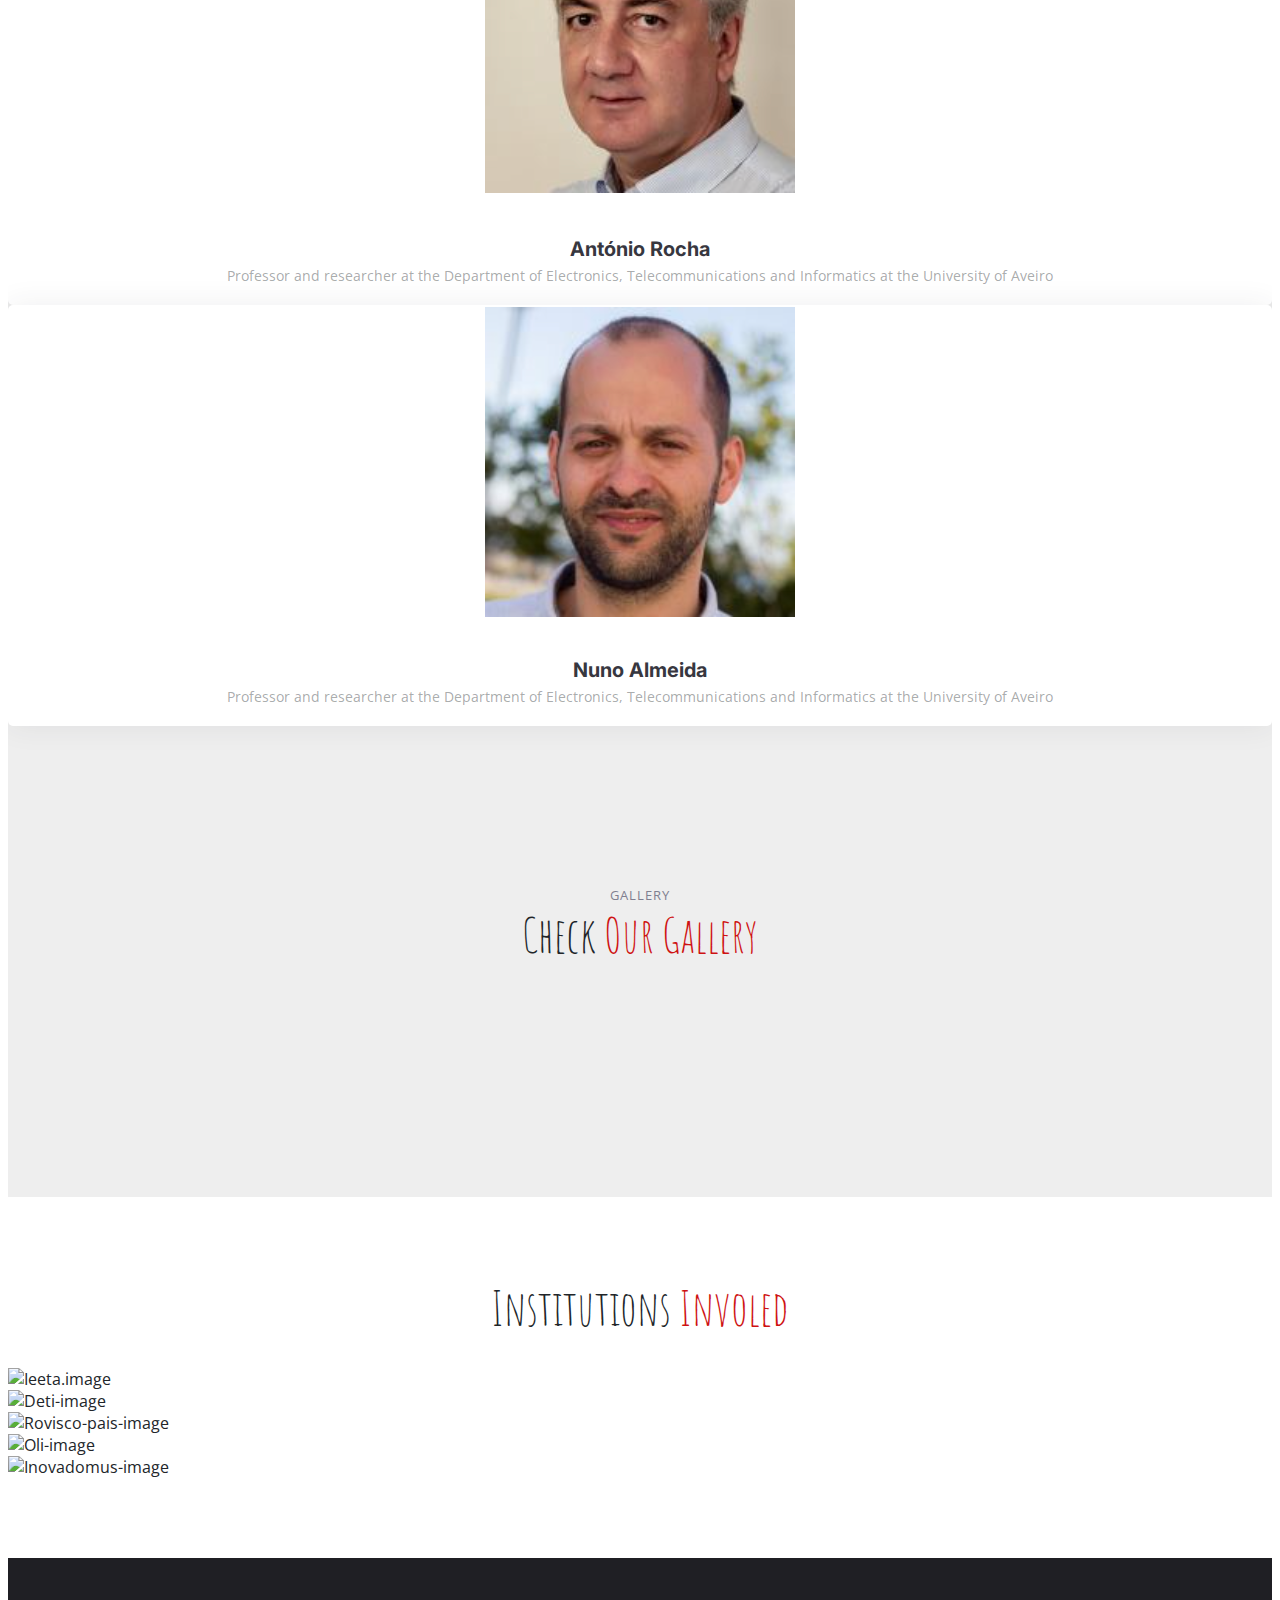
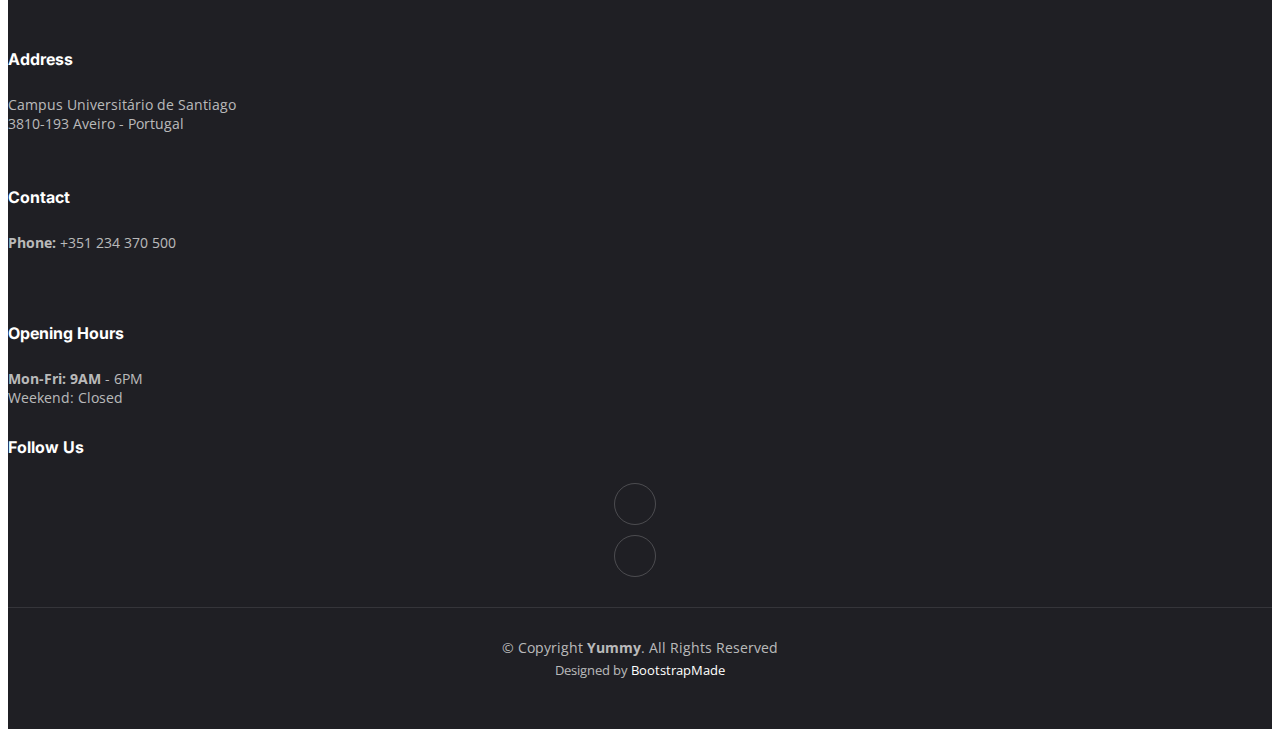
==== commit 90d587b2: "mini updates" ====
--- a/docs/index.html
+++ b/docs/index.html
@@ -456,14 +456,12 @@
 
         <div class="gallery-slider swiper">
           <div class="swiper-wrapper align-items-center">
-            <div class="swiper-slide"><a class="glightbox" data-gallery="images-gallery" href="assets/img/gallery/gallery-1.jpg"><img src="assets/img/gallery/gallery-1.jpg" class="img-fluid" alt=""></a></div>
-            <div class="swiper-slide"><a class="glightbox" data-gallery="images-gallery" href="assets/img/gallery/gallery-2.jpg"><img src="assets/img/gallery/gallery-2.jpg" class="img-fluid" alt=""></a></div>
-            <div class="swiper-slide"><a class="glightbox" data-gallery="images-gallery" href="assets/img/gallery/gallery-3.jpg"><img src="assets/img/gallery/gallery-3.jpg" class="img-fluid" alt=""></a></div>
-            <div class="swiper-slide"><a class="glightbox" data-gallery="images-gallery" href="assets/img/gallery/gallery-4.jpg"><img src="assets/img/gallery/gallery-4.jpg" class="img-fluid" alt=""></a></div>
-            <div class="swiper-slide"><a class="glightbox" data-gallery="images-gallery" href="assets/img/gallery/gallery-5.jpg"><img src="assets/img/gallery/gallery-5.jpg" class="img-fluid" alt=""></a></div>
-            <div class="swiper-slide"><a class="glightbox" data-gallery="images-gallery" href="assets/img/gallery/gallery-6.jpg"><img src="assets/img/gallery/gallery-6.jpg" class="img-fluid" alt=""></a></div>
-            <div class="swiper-slide"><a class="glightbox" data-gallery="images-gallery" href="assets/img/gallery/gallery-7.jpg"><img src="assets/img/gallery/gallery-7.jpg" class="img-fluid" alt=""></a></div>
-            <div class="swiper-slide"><a class="glightbox" data-gallery="images-gallery" href="assets/img/gallery/gallery-8.jpg"><img src="assets/img/gallery/gallery-8.jpg" class="img-fluid" alt=""></a></div>
+            <div class="swiper-slide">
+              <a class="glightbox" data-gallery="images-gallery" href="assets/img/gallery/gallery-1.jpg" data-title="Image 1 Title" data-description="This is a description for image 1.">
+                <img src="assets/img/gallery/gallery-1.jpg" class="img-fluid" alt="">
+              </a>
+            </div>
+          
           </div>
           <div class="swiper-pagination"></div>
         </div>
--- a/docs/assets/css/main.css
+++ b/docs/assets/css/main.css
@@ -0,0 +1,1677 @@
+/**
+* Template Name: Yummy
+* Template URL: https://bootstrapmade.com/yummy-bootstrap-restaurant-website-template/
+* Updated: Mar 17 2024 with Bootstrap v5.3.3
+* Author: BootstrapMade.com
+* License: https://bootstrapmade.com/license/
+*/
+
+/*--------------------------------------------------------------
+# Set main reusable colors and fonts using CSS variables
+# Learn more about CSS variables at https://developer.mozilla.org/en-US/docs/Web/CSS/Using_CSS_custom_properties
+--------------------------------------------------------------*/
+/* Fonts */
+:root {
+  --font-default: "Open Sans", system-ui, -apple-system, "Segoe UI", Roboto, "Helvetica Neue", Arial, "Noto Sans", "Liberation Sans", sans-serif, "Apple Color Emoji", "Segoe UI Emoji", "Segoe UI Symbol", "Noto Color Emoji";
+  --font-primary: "Amatic SC", sans-serif;
+  --font-secondary: "Inter", sans-serif;
+}
+
+/* Colors */
+:root {
+  --color-default: #212529;
+  --color-primary: #ce1212;
+  --color-secondary: #37373f;
+}
+
+/* Smooth scroll behavior */
+:root {
+  scroll-behavior: smooth;
+}
+
+/*--------------------------------------------------------------
+# General
+--------------------------------------------------------------*/
+body {
+  font-family: var(--font-default);
+  color: var(--color-default);
+}
+
+a {
+  color: var(--color-primary);
+  text-decoration: none;
+}
+
+a:hover {
+  color: #ec2727;
+  text-decoration: none;
+}
+
+h1,
+h2,
+h3,
+h4,
+h5,
+h6 {
+  font-family: var(--font-secondary);
+}
+
+/*--------------------------------------------------------------
+# Sections & Section Header
+--------------------------------------------------------------*/
+section {
+  overflow: hidden;
+  padding: 80px 0;
+  scroll-margin-top: 90px;
+  overflow: clip;
+}
+
+.section-bg {
+  background-color: #eee;
+}
+
+.section-header {
+  text-align: center;
+  padding-bottom: 30px;
+}
+
+.section-header h2 {
+  font-size: 13px;
+  letter-spacing: 1px;
+  font-weight: 400;
+  margin: 0;
+  padding: 0;
+  color: #7f7f90;
+  text-transform: uppercase;
+  font-family: var(--font-default);
+}
+
+.section-header p {
+  margin: 0;
+  font-size: 48px;
+  font-weight: 400;
+  font-family: var(--font-primary);
+}
+
+.section-header p span {
+  color: var(--color-primary);
+}
+
+/*--------------------------------------------------------------
+# Breadcrumbs
+--------------------------------------------------------------*/
+.breadcrumbs {
+  padding: 15px 0;
+  background: rgba(55, 55, 63, 0.05);
+  margin-top: 90px;
+}
+
+@media (max-width: 575px) {
+  .breadcrumbs {
+    margin-top: 70px;
+  }
+}
+
+.breadcrumbs h2 {
+  font-size: 24px;
+  font-weight: 400;
+  margin: 0;
+}
+
+.breadcrumbs ol {
+  display: flex;
+  flex-wrap: wrap;
+  list-style: none;
+  padding: 0;
+  margin: 0;
+  font-size: 14px;
+}
+
+.breadcrumbs ol li+li {
+  padding-left: 10px;
+}
+
+.breadcrumbs ol li+li::before {
+  display: inline-block;
+  padding-right: 10px;
+  color: #676775;
+  content: "/";
+}
+
+@media (max-width: 992px) {
+  .breadcrumbs .d-flex {
+    display: block !important;
+  }
+
+  .breadcrumbs h2 {
+    margin-bottom: 10px;
+  }
+
+  .breadcrumbs ol {
+    display: block;
+  }
+
+  .breadcrumbs ol li {
+    display: inline-block;
+  }
+}
+
+/*--------------------------------------------------------------
+# Scroll top button
+--------------------------------------------------------------*/
+.scroll-top {
+  position: fixed;
+  visibility: hidden;
+  opacity: 0;
+  right: 15px;
+  bottom: 15px;
+  z-index: 99999;
+  background: var(--color-primary);
+  width: 44px;
+  height: 44px;
+  border-radius: 50px;
+  transition: all 0.4s;
+}
+
+.scroll-top i {
+  font-size: 24px;
+  color: #fff;
+  line-height: 0;
+}
+
+.scroll-top:hover {
+  background: #ec2727;
+  color: #fff;
+}
+
+.scroll-top.active {
+  visibility: visible;
+  opacity: 1;
+}
+
+/*--------------------------------------------------------------
+# Preloader
+--------------------------------------------------------------*/
+#preloader {
+  position: fixed;
+  inset: 0;
+  z-index: 9999;
+  overflow: hidden;
+  background: #fff;
+  transition: all 0.6s ease-out;
+  width: 100%;
+  height: 100vh;
+}
+
+#preloader:before,
+#preloader:after {
+  content: "";
+  position: absolute;
+  border: 4px solid var(--color-primary);
+  border-radius: 50%;
+  animation: animate-preloader 2s cubic-bezier(0, 0.2, 0.8, 1) infinite;
+}
+
+#preloader:after {
+  animation-delay: -0.5s;
+}
+
+@keyframes animate-preloader {
+  0% {
+    width: 10px;
+    height: 10px;
+    top: calc(50% - 5px);
+    left: calc(50% - 5px);
+    opacity: 1;
+  }
+
+  100% {
+    width: 72px;
+    height: 72px;
+    top: calc(50% - 36px);
+    left: calc(50% - 36px);
+    opacity: 0;
+  }
+}
+
+/*--------------------------------------------------------------
+# Disable aos animation delay on mobile devices
+--------------------------------------------------------------*/
+@media screen and (max-width: 768px) {
+  [data-aos-delay] {
+    transition-delay: 0 !important;
+  }
+}
+
+/*--------------------------------------------------------------
+# Header
+--------------------------------------------------------------*/
+.header {
+  background: #fff;
+  transition: all 0.5s;
+  z-index: 997;
+  height: 90px;
+  border-bottom: 1px solid #fff;
+}
+
+@media (max-width: 575px) {
+  .header {
+    height: 70px;
+  }
+}
+
+.header.sticked {
+  border-color: #fff;
+  border-color: #eee;
+}
+
+.header .logo img {
+  max-height: 40px;
+  margin-right: 6px;
+}
+
+.header .logo h1 {
+  font-size: 28px;
+  font-weight: 700;
+  color: #000;
+  margin: 0;
+  font-family: var(--font-secondary);
+}
+
+.header .logo h1 span {
+  color: var(--color-primary);
+}
+
+.header .btn-book-a-table,
+.header .btn-book-a-table:focus {
+  font-size: 14px;
+  color: #fff;
+  background: var(--color-primary);
+  padding: 8px 20px;
+  margin-left: 30px;
+  border-radius: 50px;
+  transition: 0.3s;
+}
+
+.header .btn-book-a-table:hover,
+.header .btn-book-a-table:focus:hover {
+  color: #fff;
+  background: rgba(206, 18, 18, 0.8);
+}
+
+/*--------------------------------------------------------------
+# Desktop Navigation
+--------------------------------------------------------------*/
+@media (min-width: 1280px) {
+  .navbar {
+    padding: 0;
+  }
+
+  .navbar ul {
+    margin: 0;
+    padding: 0;
+    display: flex;
+    list-style: none;
+    align-items: center;
+  }
+
+  .navbar li {
+    position: relative;
+  }
+
+  .navbar>ul>li {
+    white-space: nowrap;
+    padding: 10px 0 10px 28px;
+  }
+
+  .navbar a,
+  .navbar a:focus {
+    display: flex;
+    align-items: center;
+    justify-content: space-between;
+    padding: 0 3px;
+    font-family: var(--font-secondary);
+    font-size: 16px;
+    font-weight: 600;
+    color: #7f7f90;
+    white-space: nowrap;
+    transition: 0.3s;
+    position: relative;
+  }
+
+  .navbar a i,
+  .navbar a:focus i {
+    font-size: 12px;
+    line-height: 0;
+    margin-left: 5px;
+  }
+
+  .navbar>ul>li>a:before {
+    content: "";
+    position: absolute;
+    width: 100%;
+    height: 2px;
+    bottom: -6px;
+    left: 0;
+    background-color: var(--color-primary);
+    visibility: hidden;
+    width: 0px;
+    transition: all 0.3s ease-in-out 0s;
+  }
+
+  .navbar a:hover:before,
+  .navbar li:hover>a:before,
+  .navbar .active:before {
+    visibility: visible;
+    width: 100%;
+  }
+
+  .navbar a:hover,
+  .navbar .active,
+  .navbar .active:focus,
+  .navbar li:hover>a {
+    color: #000;
+  }
+
+  .navbar .dropdown ul {
+    display: block;
+    position: absolute;
+    left: 28px;
+    top: calc(100% + 30px);
+    margin: 0;
+    padding: 10px 0;
+    z-index: 99;
+    opacity: 0;
+    visibility: hidden;
+    background: #fff;
+    box-shadow: 0px 0px 30px rgba(127, 137, 161, 0.25);
+    transition: 0.3s;
+    border-radius: 4px;
+  }
+
+  .navbar .dropdown ul li {
+    min-width: 200px;
+  }
+
+  .navbar .dropdown ul a {
+    padding: 10px 20px;
+    font-size: 15px;
+    text-transform: none;
+    font-weight: 600;
+  }
+
+  .navbar .dropdown ul a i {
+    font-size: 12px;
+  }
+
+  .navbar .dropdown ul a:hover,
+  .navbar .dropdown ul .active:hover,
+  .navbar .dropdown ul li:hover>a {
+    color: var(--color-primary);
+  }
+
+  .navbar .dropdown:hover>ul {
+    opacity: 1;
+    top: 100%;
+    visibility: visible;
+  }
+
+  .navbar .dropdown .dropdown ul {
+    top: 0;
+    left: calc(100% - 30px);
+    visibility: hidden;
+  }
+
+  .navbar .dropdown .dropdown:hover>ul {
+    opacity: 1;
+    top: 0;
+    left: 100%;
+    visibility: visible;
+  }
+}
+
+@media (min-width: 1280px) and (max-width: 1366px) {
+  .navbar .dropdown .dropdown ul {
+    left: -90%;
+  }
+
+  .navbar .dropdown .dropdown:hover>ul {
+    left: -100%;
+  }
+}
+
+@media (min-width: 1280px) {
+
+  .mobile-nav-show,
+  .mobile-nav-hide {
+    display: none;
+  }
+}
+
+/*--------------------------------------------------------------
+# Mobile Navigation
+--------------------------------------------------------------*/
+@media (max-width: 1279px) {
+  .navbar {
+    position: fixed;
+    top: 0;
+    right: -100%;
+    width: 100%;
+    max-width: 400px;
+    border-left: 1px solid #666;
+    bottom: 0;
+    transition: 0.3s;
+    z-index: 9997;
+  }
+
+  .navbar ul {
+    position: absolute;
+    inset: 0;
+    padding: 50px 0 10px 0;
+    margin: 0;
+    background: rgba(255, 255, 255, 0.9);
+    overflow-y: auto;
+    transition: 0.3s;
+    z-index: 9998;
+  }
+
+  .navbar a,
+  .navbar a:focus {
+    display: flex;
+    align-items: center;
+    justify-content: space-between;
+    padding: 10px 20px;
+    font-family: var(--font-secondary);
+    border-bottom: 2px solid rgba(255, 255, 255, 0.8);
+    font-size: 16px;
+    font-weight: 600;
+    color: #7f7f90;
+    white-space: nowrap;
+    transition: 0.3s;
+  }
+
+  .navbar a i,
+  .navbar a:focus i {
+    font-size: 12px;
+    line-height: 0;
+    margin-left: 5px;
+  }
+
+  .navbar a:hover,
+  .navbar li:hover>a {
+    color: #000;
+  }
+
+  .navbar .active,
+  .navbar .active:focus {
+    color: #000;
+    border-color: var(--color-primary);
+  }
+
+  .navbar .dropdown ul,
+  .navbar .dropdown .dropdown ul {
+    position: static;
+    display: none;
+    padding: 10px 0;
+    margin: 10px 20px;
+    transition: all 0.5s ease-in-out;
+    border: 1px solid #eee;
+  }
+
+  .navbar .dropdown>.dropdown-active,
+  .navbar .dropdown .dropdown>.dropdown-active {
+    display: block;
+  }
+
+  .mobile-nav-show {
+    color: var(--color-secondary);
+    font-size: 28px;
+    cursor: pointer;
+    line-height: 0;
+    transition: 0.5s;
+    z-index: 9999;
+    margin: 0 10px 0 20px;
+  }
+
+  .mobile-nav-hide {
+    color: var(--color-secondary);
+    font-size: 32px;
+    cursor: pointer;
+    line-height: 0;
+    transition: 0.5s;
+    position: fixed;
+    right: 20px;
+    top: 20px;
+    z-index: 9999;
+  }
+
+  .mobile-nav-active {
+    overflow: hidden;
+  }
+
+  .mobile-nav-active .navbar {
+    right: 0;
+  }
+
+  .mobile-nav-active .navbar:before {
+    content: "";
+    position: fixed;
+    inset: 0;
+    background: rgba(255, 255, 255, 0.8);
+    z-index: 9996;
+  }
+}
+
+/*--------------------------------------------------------------
+# About Section
+--------------------------------------------------------------*/
+.about .about-img {
+  min-height: 500px;
+}
+
+.about h3 {
+  font-weight: 700;
+  font-size: 36px;
+  margin-bottom: 30px;
+  font-family: var(--font-secondary);
+}
+
+.about .call-us {
+  left: 10%;
+  right: 10%;
+  bottom: 10%;
+  background-color: #fff;
+  box-shadow: 0px 2px 25px rgba(0, 0, 0, 0.08);
+  padding: 20px;
+  text-align: center;
+}
+
+.about .call-us h4 {
+  font-size: 24px;
+  font-weight: 700;
+  margin-bottom: 5px;
+  font-family: var(--font-default);
+}
+
+.about .call-us p {
+  font-size: 28px;
+  font-weight: 700;
+  color: var(--color-primary);
+}
+
+.about .content ul {
+  list-style: none;
+  padding: 0;
+}
+
+.about .content ul li {
+  padding: 0 0 8px 26px;
+  position: relative;
+}
+
+.about .content ul i {
+  position: absolute;
+  font-size: 20px;
+  left: 0;
+  top: -3px;
+  color: var(--color-primary);
+}
+
+.about .content p:last-child {
+  margin-bottom: 0;
+}
+
+.about .play-btn {
+  width: 94px;
+  height: 94px;
+  background: radial-gradient(var(--color-primary) 50%, rgba(206, 18, 18, 0.4) 52%);
+  border-radius: 50%;
+  display: block;
+  position: absolute;
+  left: calc(50% - 47px);
+  top: calc(50% - 47px);
+  overflow: hidden;
+}
+
+.about .play-btn:before {
+  content: "";
+  position: absolute;
+  width: 120px;
+  height: 120px;
+  animation-delay: 0s;
+  animation: pulsate-btn 2s;
+  animation-direction: forwards;
+  animation-iteration-count: infinite;
+  animation-timing-function: steps;
+  opacity: 1;
+  border-radius: 50%;
+  border: 5px solid rgba(206, 18, 18, 0.7);
+  top: -15%;
+  left: -15%;
+  background: rgba(198, 16, 0, 0);
+}
+
+.about .play-btn:after {
+  content: "";
+  position: absolute;
+  left: 50%;
+  top: 50%;
+  transform: translateX(-40%) translateY(-50%);
+  width: 0;
+  height: 0;
+  border-top: 10px solid transparent;
+  border-bottom: 10px solid transparent;
+  border-left: 15px solid #fff;
+  z-index: 100;
+  transition: all 400ms cubic-bezier(0.55, 0.055, 0.675, 0.19);
+}
+
+.about .play-btn:hover:before {
+  content: "";
+  position: absolute;
+  left: 50%;
+  top: 50%;
+  transform: translateX(-40%) translateY(-50%);
+  width: 0;
+  height: 0;
+  border: none;
+  border-top: 10px solid transparent;
+  border-bottom: 10px solid transparent;
+  border-left: 15px solid #fff;
+  z-index: 200;
+  animation: none;
+  border-radius: 0;
+}
+
+.about .play-btn:hover:after {
+  border-left: 15px solid var(--color-primary);
+  transform: scale(20);
+}
+
+@keyframes pulsate-btn {
+  0% {
+    transform: scale(0.6, 0.6);
+    opacity: 1;
+  }
+
+  100% {
+    transform: scale(1, 1);
+    opacity: 0;
+  }
+}
+
+/*--------------------------------------------------------------
+# Why Us Section
+--------------------------------------------------------------*/
+.why-us .why-box {
+  padding: 30px;
+  background: var(--color-primary);
+  color: #fff;
+}
+
+.why-us .why-box h3 {
+  font-weight: 700;
+  font-size: 34px;
+  margin-bottom: 30px;
+}
+
+.why-us .why-box p {
+  margin-bottom: 30px;
+}
+
+.why-us .why-box .more-btn {
+  display: inline-block;
+  background: rgba(255, 255, 255, 0.3);
+  padding: 6px 30px 8px 30px;
+  color: #fff;
+  border-radius: 50px;
+  transition: all ease-in-out 0.4s;
+}
+
+.why-us .why-box .more-btn i {
+  font-size: 14px;
+}
+
+.why-us .why-box .more-btn:hover {
+  color: var(--color-primary);
+  background: #fff;
+}
+
+.why-us .icon-box {
+  text-align: center;
+  background: #fff;
+  padding: 40px 30px;
+  width: 100%;
+  height: 100%;
+  border: 1px solid rgba(55, 55, 63, 0.1);
+  transition: 0.3s;
+}
+
+.why-us .icon-box i {
+  color: var(--color-primary);
+  margin-bottom: 30px;
+  font-size: 32px;
+  margin-bottom: 30px;
+  background: rgba(206, 18, 18, 0.1);
+  border-radius: 50px;
+  display: flex;
+  align-items: center;
+  justify-content: center;
+  width: 64px;
+  height: 64px;
+}
+
+.why-us .icon-box h4 {
+  font-size: 20px;
+  font-weight: 400;
+  margin: 0 0 30px 0;
+  font-family: var(--font-secondary);
+}
+
+.why-us .icon-box p {
+  font-size: 15px;
+  color: #6c757d;
+}
+
+@media (min-width: 1200px) {
+  .why-us .icon-box:hover {
+    transform: scale(1.1);
+  }
+}
+
+/*--------------------------------------------------------------
+# Stats Counter Section
+--------------------------------------------------------------*/
+.stats-counter {
+  background: linear-gradient(rgba(0, 0, 0, 0.5), rgba(0, 0, 0, 0.5)), url("../img/stats-bg.jpg") center center;
+  background-size: cover;
+  padding: 100px 0;
+}
+
+@media (min-width: 1365px) {
+  .stats-counter {
+    background-attachment: fixed;
+  }
+}
+
+.stats-counter .stats-item {
+  padding: 30px;
+  width: 100%;
+}
+
+.stats-counter .stats-item span {
+  font-size: 48px;
+  display: block;
+  color: #fff;
+  font-weight: 700;
+}
+
+.stats-counter .stats-item p {
+  padding: 0;
+  margin: 0;
+  font-family: var(--font-secondary);
+  font-size: 16px;
+  font-weight: 700;
+  color: rgba(255, 255, 255, 0.6);
+}
+
+/*--------------------------------------------------------------
+# Menu Section
+--------------------------------------------------------------*/
+.menu .nav-tabs {
+  border: 0;
+}
+
+.menu .nav-link {
+  margin: 0 10px;
+  padding: 10px 5px;
+  transition: 0.3s;
+  color: var(--color-secondary);
+  border-radius: 0;
+  cursor: pointer;
+  height: 100%;
+  border: 0;
+  border-bottom: 2px solid #b6b6bf;
+}
+
+@media (max-width: 575px) {
+  .menu .nav-link {
+    margin: 0 10px;
+    padding: 10px 0;
+  }
+}
+
+.menu .nav-link i {
+  padding-right: 15px;
+  font-size: 48px;
+}
+
+.menu .nav-link h4 {
+  font-size: 18px;
+  font-weight: 400;
+  margin: 0;
+  font-family: var(--font-secondary);
+}
+
+@media (max-width: 575px) {
+  .menu .nav-link h4 {
+    font-size: 16px;
+  }
+}
+
+.menu .nav-link:hover {
+  color: var(--color-primary);
+}
+
+.menu .nav-link.active {
+  color: var(--color-primary);
+  border-color: var(--color-primary);
+}
+
+.menu .tab-content .tab-header {
+  padding: 30px 0;
+}
+
+.menu .tab-content .tab-header p {
+  font-size: 14px;
+  text-transform: uppercase;
+  color: #676775;
+  margin-bottom: 0;
+}
+
+.menu .tab-content .tab-header h3 {
+  font-size: 36px;
+  font-weight: 600;
+  color: var(--color-primary);
+}
+
+.menu .tab-content .menu-item {
+  -moz-text-align-last: center;
+  text-align-last: center;
+}
+
+.menu .tab-content .menu-item .menu-img {
+  padding: 0 60px;
+  margin-bottom: 15px;
+}
+
+.menu .tab-content .menu-item h4 {
+  font-size: 22px;
+  font-weight: 500;
+  color: var(--color-secondary);
+  font-family: var(--font-secondary);
+  font-weight: 30px;
+  margin-bottom: 5px;
+}
+
+.menu .tab-content .menu-item .ingredients {
+  font-family: var(--font-secondary);
+  color: #8d8d9b;
+  margin-bottom: 5px;
+}
+
+.menu .tab-content .menu-item .price {
+  font-size: 24px;
+  font-weight: 700;
+  color: var(--color-primary);
+}
+
+/*--------------------------------------------------------------
+# Testimonials Section
+--------------------------------------------------------------*/
+.testimonials .section-header {
+  margin-bottom: 40px;
+}
+
+.testimonials .testimonials-carousel,
+.testimonials .testimonials-slider {
+  overflow: hidden;
+}
+
+.testimonials .testimonial-item .testimonial-content {
+  border-left: 3px solid var(--color-primary);
+  padding-left: 30px;
+}
+
+.testimonials .testimonial-item .testimonial-img {
+  border-radius: 50%;
+  border: 4px solid #fff;
+  margin: 0 auto;
+}
+
+.testimonials .testimonial-item h3 {
+  font-size: 20px;
+  font-weight: bold;
+  margin: 10px 0 5px 0;
+  color: var(--color-default);
+  font-family: var(--font-secondary);
+}
+
+.testimonials .testimonial-item h4 {
+  font-size: 14px;
+  color: #6c757d;
+  margin: 0 0 10px 0;
+  font-family: var(--font-secondary);
+}
+
+.testimonials .testimonial-item .stars i {
+  color: #ffc107;
+  margin: 0 1px;
+}
+
+.testimonials .testimonial-item .quote-icon-left,
+.testimonials .testimonial-item .quote-icon-right {
+  color: #f05656;
+  font-size: 26px;
+  line-height: 0;
+}
+
+.testimonials .testimonial-item .quote-icon-left {
+  display: inline-block;
+  left: -5px;
+  position: relative;
+}
+
+.testimonials .testimonial-item .quote-icon-right {
+  display: inline-block;
+  right: -5px;
+  position: relative;
+  top: 10px;
+  transform: scale(-1, -1);
+}
+
+.testimonials .testimonial-item p {
+  font-style: italic;
+}
+
+.testimonials .swiper-pagination {
+  margin-top: 40px;
+  position: relative;
+}
+
+.testimonials .swiper-pagination .swiper-pagination-bullet {
+  width: 12px;
+  height: 12px;
+  background-color: #d1d1d7;
+  opacity: 1;
+}
+
+.testimonials .swiper-pagination .swiper-pagination-bullet-active {
+  background-color: var(--color-primary);
+}
+
+/*--------------------------------------------------------------
+# Events Section
+--------------------------------------------------------------*/
+.events .container-fluid {
+  padding: 0;
+}
+
+.events .event-item {
+  background-size: cover;
+  background-position: cente;
+  min-height: 600px;
+  padding: 30px;
+}
+
+@media (max-width: 575px) {
+  .events .event-item {
+    min-height: 500px;
+  }
+}
+
+.events .event-item:before {
+  content: "";
+  background: rgba(0, 0, 0, 0.6);
+  position: absolute;
+  inset: 0;
+}
+
+.events .event-item h3 {
+  font-size: 24px;
+  font-weight: 700;
+  margin-bottom: 5px;
+  color: #fff;
+  position: relative;
+}
+
+.events .event-item .price {
+  color: #fff;
+  border-bottom: 2px solid var(--color-primary);
+  font-size: 32px;
+  font-weight: 700;
+  margin-bottom: 15px;
+  position: relative;
+}
+
+.events .event-item .description {
+  margin-bottom: 0;
+  color: rgba(255, 255, 255, 0.9);
+  position: relative;
+}
+
+@media (min-width: 1200px) {
+  .events .swiper-slide-active+.swiper-slide {
+    border-left: 1px solid rgba(255, 255, 255, 0.5);
+    border-right: 1px solid rgba(255, 255, 255, 0.5);
+    z-index: 1;
+  }
+}
+
+.events .swiper-pagination {
+  margin-top: 20px;
+  position: relative;
+}
+
+.events .swiper-pagination .swiper-pagination-bullet {
+  width: 10px;
+  height: 10px;
+  background-color: #d1d1d7;
+  opacity: 1;
+}
+
+.events .swiper-pagination .swiper-pagination-bullet-active {
+  background-color: var(--color-primary);
+}
+
+/*--------------------------------------------------------------
+# Chefs Section
+--------------------------------------------------------------*/
+.chefs .chef-member {
+  overflow: hidden;
+  text-align: center;
+  border-radius: 5px;
+  background: #fff;
+  box-shadow: 0px 0 30px rgba(55, 55, 63, 0.08);
+  transition: 0.3s;
+}
+
+.chefs .chef-member .member-img {
+  position: relative;
+  overflow: hidden;
+}
+
+.chefs .chef-member .member-img:after {
+  position: absolute;
+  content: "";
+  left: 0;
+  bottom: 0;
+  height: 100%;
+  width: 100%;
+  background: url(../img/team-shape.svg) no-repeat center bottom;
+  background-size: contain;
+  z-index: 1;
+}
+
+.chefs .chef-member .social {
+  position: absolute;
+  right: -100%;
+  top: 30px;
+  opacity: 0;
+  border-radius: 4px;
+  transition: 0.5s;
+  background: rgba(255, 255, 255, 0.3);
+  z-index: 2;
+}
+
+.chefs .chef-member .social a {
+  transition: color 0.3s;
+  color: rgba(55, 55, 63, 0.4);
+  margin: 15px 12px;
+  display: block;
+  line-height: 0;
+  text-align: center;
+}
+
+.chefs .chef-member .social a:hover {
+  color: rgba(55, 55, 63, 0.9);
+}
+
+.chefs .chef-member .social i {
+  font-size: 18px;
+}
+
+.chefs .chef-member .member-info {
+  padding: 10px 15px 20px 15px;
+}
+
+.chefs .chef-member .member-info h4 {
+  font-weight: 700;
+  margin-bottom: 5px;
+  font-size: 20px;
+  color: var(--color-secondary);
+}
+
+.chefs .chef-member .member-info span {
+  display: block;
+  font-size: 14px;
+  font-weight: 400;
+  color: rgba(33, 37, 41, 0.4);
+}
+
+.chefs .chef-member .member-info p {
+  font-style: italic;
+  font-size: 14px;
+  padding-top: 15px;
+  line-height: 26px;
+  color: rgba(33, 37, 41, 0.7);
+}
+
+.chefs .chef-member:hover {
+  transform: scale(1.08);
+  box-shadow: 0px 0 30px rgba(55, 55, 63, 0.15);
+}
+
+.chefs .chef-member:hover .social {
+  right: 8px;
+  opacity: 1;
+}
+
+/*--------------------------------------------------------------
+# Book A Table Section
+--------------------------------------------------------------*/
+.book-a-table .reservation-img {
+  min-height: 500px;
+  background-size: cover;
+  background-position: center;
+}
+
+.book-a-table .reservation-form-bg {
+  background: rgba(55, 55, 63, 0.04);
+}
+
+.book-a-table .php-email-form {
+  padding: 40px;
+}
+
+@media (max-width: 575px) {
+  .book-a-table .php-email-form {
+    padding: 20px;
+  }
+}
+
+.book-a-table .php-email-form h3 {
+  font-size: 14px;
+  font-weight: 700;
+  text-transform: uppercase;
+  letter-spacing: 1px;
+}
+
+.book-a-table .php-email-form h4 {
+  font-size: 14px;
+  font-weight: 700;
+  text-transform: uppercase;
+  letter-spacing: 1px;
+  margin: 20px 0 0 0;
+}
+
+.book-a-table .php-email-form p {
+  font-size: 14px;
+  margin-bottom: 20px;
+}
+
+.book-a-table .php-email-form .error-message {
+  display: none;
+  color: #fff;
+  background: #df1529;
+  text-align: left;
+  padding: 15px;
+  margin-bottom: 24px;
+  font-weight: 600;
+}
+
+.book-a-table .php-email-form .sent-message {
+  display: none;
+  color: #fff;
+  background: #059652;
+  text-align: center;
+  padding: 15px;
+  margin-bottom: 24px;
+  font-weight: 600;
+}
+
+.book-a-table .php-email-form .loading {
+  display: none;
+  background: #fff;
+  text-align: center;
+  padding: 15px;
+  margin-bottom: 24px;
+}
+
+.book-a-table .php-email-form .loading:before {
+  content: "";
+  display: inline-block;
+  border-radius: 50%;
+  width: 24px;
+  height: 24px;
+  margin: 0 10px -6px 0;
+  border: 3px solid #059652;
+  border-top-color: #fff;
+  animation: animate-loading 1s linear infinite;
+}
+
+.book-a-table .php-email-form input,
+.book-a-table .php-email-form textarea {
+  border-radius: 0;
+  box-shadow: none;
+  font-size: 14px;
+  border-radius: 0;
+}
+
+.book-a-table .php-email-form input:focus,
+.book-a-table .php-email-form textarea:focus {
+  border-color: var(--color-primary);
+}
+
+.book-a-table .php-email-form input {
+  padding: 12px 15px;
+}
+
+.book-a-table .php-email-form textarea {
+  padding: 12px 15px;
+}
+
+.book-a-table .php-email-form button[type=submit] {
+  background: var(--color-primary);
+  border: 0;
+  padding: 14px 60px;
+  color: #fff;
+  transition: 0.4s;
+  border-radius: 50px;
+}
+
+.book-a-table .php-email-form button[type=submit]:hover {
+  background: #ec2727;
+}
+
+@keyframes animate-loading {
+  0% {
+    transform: rotate(0deg);
+  }
+
+  100% {
+    transform: rotate(360deg);
+  }
+}
+
+/*--------------------------------------------------------------
+# Gallery Section
+--------------------------------------------------------------*/
+.gallery {
+  overflow: hidden;
+}
+
+.gallery .swiper-pagination {
+  margin-top: 20px;
+  position: relative;
+}
+
+.gallery .swiper-pagination .swiper-pagination-bullet {
+  width: 12px;
+  height: 12px;
+  background-color: #d1d1d7;
+  opacity: 1;
+}
+
+.gallery .swiper-pagination .swiper-pagination-bullet-active {
+  background-color: var(--color-primary);
+}
+
+.gallery .swiper-slide-active {
+  text-align: center;
+}
+
+@media (min-width: 992px) {
+  .gallery .swiper-wrapper {
+    padding: 40px 0;
+  }
+
+  .gallery .swiper-slide-active {
+    border: 6px solid var(--color-primary);
+    padding: 4px;
+    background: #fff;
+    z-index: 1;
+    transform: scale(1.2);
+  }
+}
+
+/*--------------------------------------------------------------
+# Contact Section
+--------------------------------------------------------------*/
+.contact .info-item {
+  background: #f4f4f4;
+  padding: 30px;
+  height: 100%;
+}
+
+.contact .info-item .icon {
+  display: flex;
+  align-items: center;
+  justify-content: center;
+  width: 56px;
+  height: 56px;
+  font-size: 24px;
+  line-height: 0;
+  color: #fff;
+  background: var(--color-primary);
+  border-radius: 50%;
+  margin-right: 15px;
+}
+
+.contact .info-item h3 {
+  font-size: 20px;
+  color: #6c757d;
+  font-weight: 700;
+  margin: 0 0 5px 0;
+}
+
+.contact .info-item p {
+  padding: 0;
+  margin: 0;
+  line-height: 24px;
+  font-size: 14px;
+}
+
+.contact .info-item .social-links a {
+  font-size: 24px;
+  display: inline-block;
+  color: rgba(55, 55, 63, 0.7);
+  line-height: 1;
+  margin: 4px 6px 0 0;
+  transition: 0.3s;
+}
+
+.contact .info-item .social-links a:hover {
+  color: var(--color-primary);
+}
+
+.contact .php-email-form {
+  width: 100%;
+  margin-top: 30px;
+  background: #fff;
+  box-shadow: 0 0 30px rgba(0, 0, 0, 0.08);
+}
+
+.contact .php-email-form .form-group {
+  padding-bottom: 20px;
+}
+
+.contact .php-email-form .error-message {
+  display: none;
+  color: #fff;
+  background: #df1529;
+  text-align: left;
+  padding: 15px;
+  font-weight: 600;
+}
+
+.contact .php-email-form .error-message br+br {
+  margin-top: 25px;
+}
+
+.contact .php-email-form .sent-message {
+  display: none;
+  color: #fff;
+  background: #059652;
+  text-align: center;
+  padding: 15px;
+  font-weight: 600;
+}
+
+.contact .php-email-form .loading {
+  display: none;
+  background: #fff;
+  text-align: center;
+  padding: 15px;
+}
+
+.contact .php-email-form .loading:before {
+  content: "";
+  display: inline-block;
+  border-radius: 50%;
+  width: 24px;
+  height: 24px;
+  margin: 0 10px -6px 0;
+  border: 3px solid #059652;
+  border-top-color: #fff;
+  animation: animate-loading 1s linear infinite;
+}
+
+.contact .php-email-form input,
+.contact .php-email-form textarea {
+  border-radius: 0;
+  box-shadow: none;
+  font-size: 14px;
+}
+
+.contact .php-email-form input:focus,
+.contact .php-email-form textarea:focus {
+  border-color: var(--color-primary);
+}
+
+.contact .php-email-form input {
+  height: 48px;
+}
+
+.contact .php-email-form textarea {
+  padding: 10px 12px;
+}
+
+.contact .php-email-form button[type=submit] {
+  background: var(--color-primary);
+  border: 0;
+  padding: 12px 40px;
+  color: #fff;
+  transition: 0.4s;
+  border-radius: 50px;
+}
+
+.contact .php-email-form button[type=submit]:hover {
+  background: #ec2727;
+}
+
+@keyframes animate-loading {
+  0% {
+    transform: rotate(0deg);
+  }
+
+  100% {
+    transform: rotate(360deg);
+  }
+}
+
+/*--------------------------------------------------------------
+# Hero Section
+--------------------------------------------------------------*/
+.hero {
+  width: 100%;
+  background-size: cover;
+  position: relative;
+  min-height: 60vh;
+  padding: 160px 0 60px 0;
+}
+
+.hero h2 {
+  font-size: 64px;
+  font-weight: 700;
+  margin-bottom: 20px;
+  color: var(--color-secondary);
+  font-family: var(--font-primary);
+}
+
+.hero h2 span {
+  color: var(--color-primary);
+}
+
+.hero p {
+  color: #4f4f5a;
+  font-weight: 400;
+  margin-bottom: 30px;
+}
+
+.hero .btn-book-a-table {
+  font-weight: 500;
+  font-size: 14px;
+  letter-spacing: 1px;
+  display: inline-block;
+  padding: 12px 36px;
+  border-radius: 50px;
+  transition: 0.5s;
+  color: #fff;
+  background: var(--color-primary);
+  box-shadow: 0 8px 28px rgba(206, 18, 18, 0.2);
+}
+
+.hero .btn-book-a-table:hover {
+  background: rgba(206, 18, 18, 0.8);
+  box-shadow: 0 8px 28px rgba(206, 18, 18, 0.45);
+}
+
+.hero .btn-watch-video {
+  font-size: 16px;
+  transition: 0.5s;
+  margin-left: 25px;
+  color: var(--font-secondary);
+  font-weight: 600;
+}
+
+.hero .btn-watch-video i {
+  color: var(--color-primary);
+  font-size: 32px;
+  transition: 0.3s;
+  line-height: 0;
+  margin-right: 8px;
+}
+
+.hero .btn-watch-video:hover {
+  color: var(--color-primary);
+}
+
+.hero .btn-watch-video:hover i {
+  color: rgba(206, 18, 18, 0.8);
+}
+
+@media (max-width: 640px) {
+  .hero h2 {
+    font-size: 36px;
+  }
+
+  .hero .btn-get-started,
+  .hero .btn-watch-video {
+    font-size: 14px;
+  }
+}
+
+/*--------------------------------------------------------------
+# Footer
+--------------------------------------------------------------*/
+.footer {
+  font-size: 14px;
+  background-color: #1f1f24;
+  padding: 50px 0;
+  color: rgba(255, 255, 255, 0.7);
+}
+
+.footer .icon {
+  margin-right: 15px;
+  font-size: 24px;
+  line-height: 0;
+}
+
+.footer h4 {
+  font-size: 16px;
+  font-weight: bold;
+  position: relative;
+  padding-bottom: 5px;
+  color: #fff;
+}
+
+.footer .footer-links {
+  margin-bottom: 30px;
+}
+
+.footer .footer-links ul {
+  list-style: none;
+  padding: 0;
+  margin: 0;
+}
+
+.footer .footer-links ul li {
+  padding: 10px 0;
+  display: flex;
+  align-items: center;
+}
+
+.footer .footer-links ul li:first-child {
+  padding-top: 0;
+}
+
+.footer .footer-links ul a {
+  color: rgba(255, 255, 255, 0.6);
+  transition: 0.3s;
+  display: inline-block;
+  line-height: 1;
+}
+
+.footer .footer-links ul a:hover {
+  color: #fff;
+}
+
+.footer .social-links a {
+  display: flex;
+  align-items: center;
+  justify-content: center;
+  width: 40px;
+  height: 40px;
+  border-radius: 50%;
+  border: 1px solid rgba(255, 255, 255, 0.2);
+  font-size: 16px;
+  color: rgba(255, 255, 255, 0.7);
+  margin-right: 10px;
+  transition: 0.3s;
+}
+
+.footer .social-links a:hover {
+  color: #fff;
+  border-color: #fff;
+}
+
+.footer .copyright {
+  text-align: center;
+  padding-top: 30px;
+  border-top: 1px solid rgba(255, 255, 255, 0.1);
+}
+
+.footer .credits {
+  padding-top: 4px;
+  text-align: center;
+  font-size: 13px;
+}
+
+.footer .credits a {
+  color: #fff;
+}
+
+
+.social-links{
+  display: flex;
+  flex-direction: column;
+  justify-content: center;
+  align-items: center;
+  gap:10px;
+  margin: 5px;
+
+}
+.git-linkedin{
+  cursor: pointer;
+  border-radius: 50%;
+  width: 20px;
+  height: 20px;
+  background-color: transparent;
+  border: none;
+
+}
+
+.git-linkedin:hover{
+  scale: 0.8 ;
+}
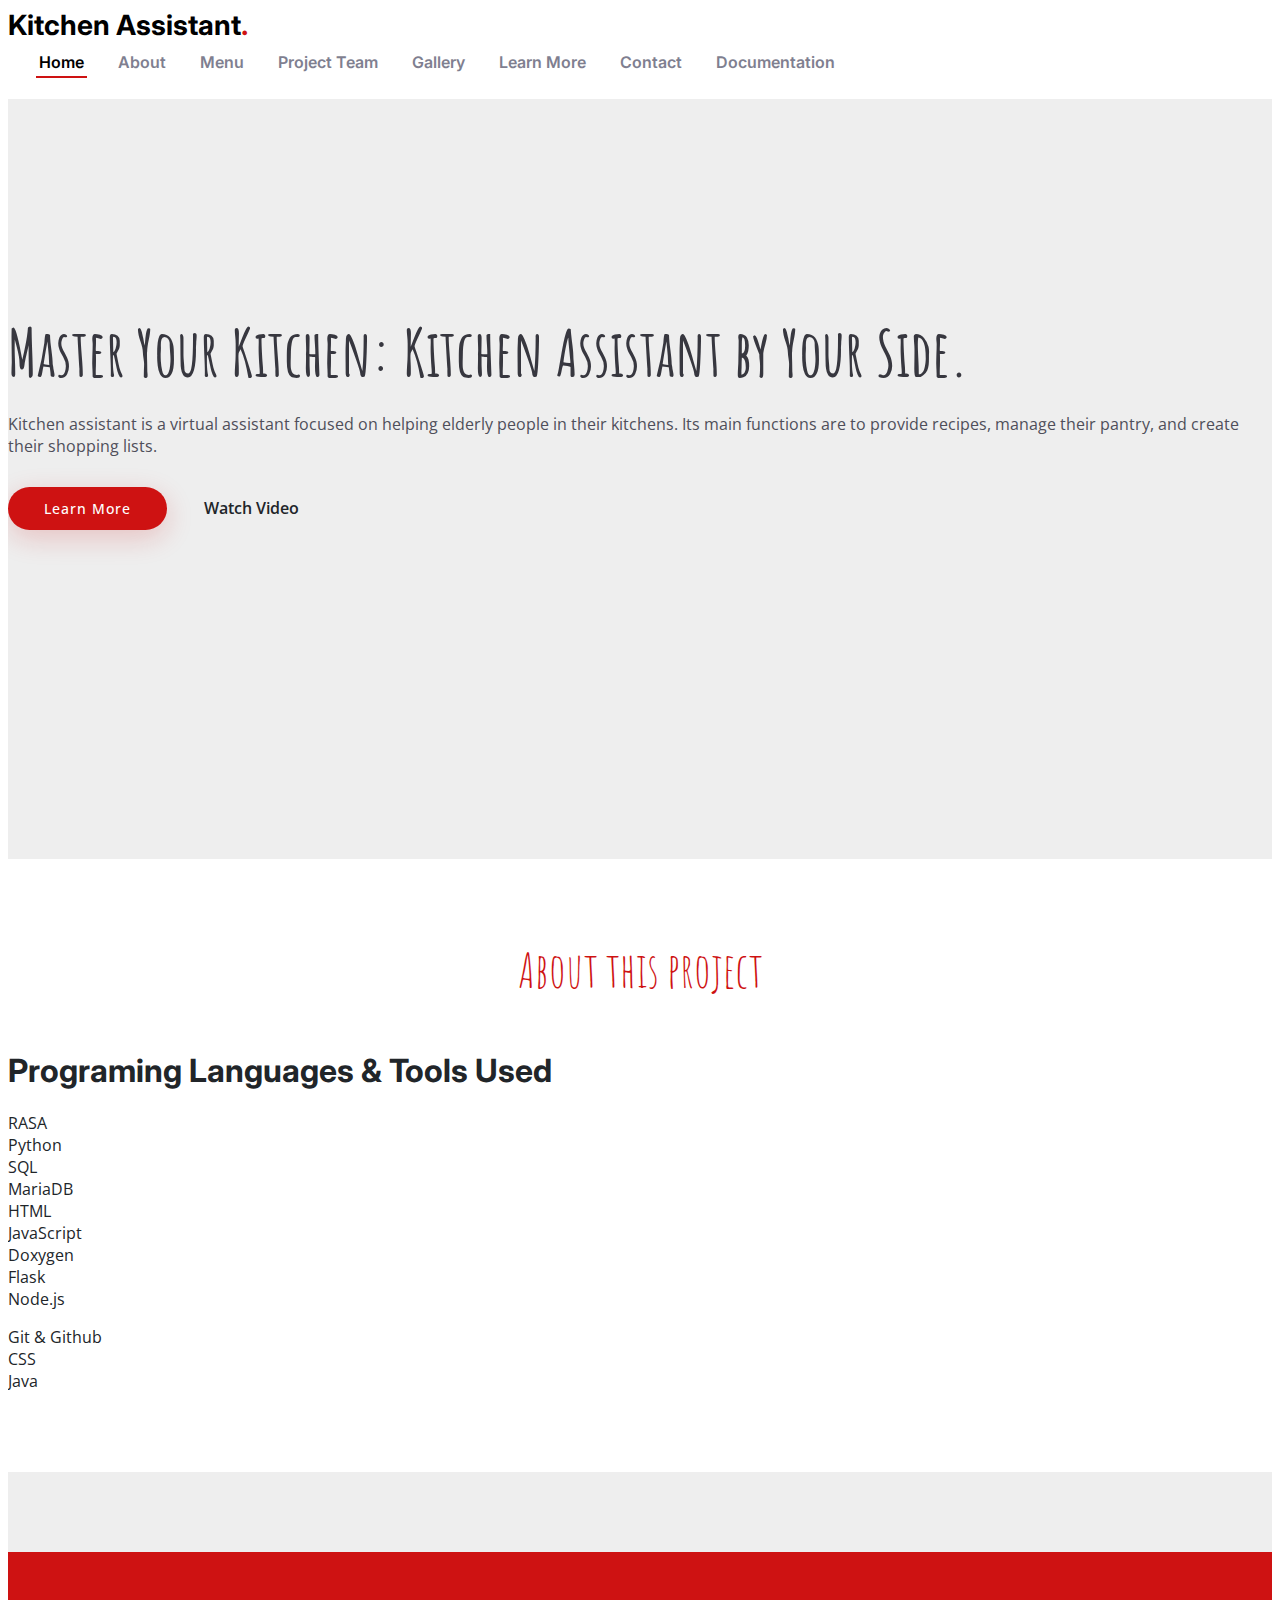
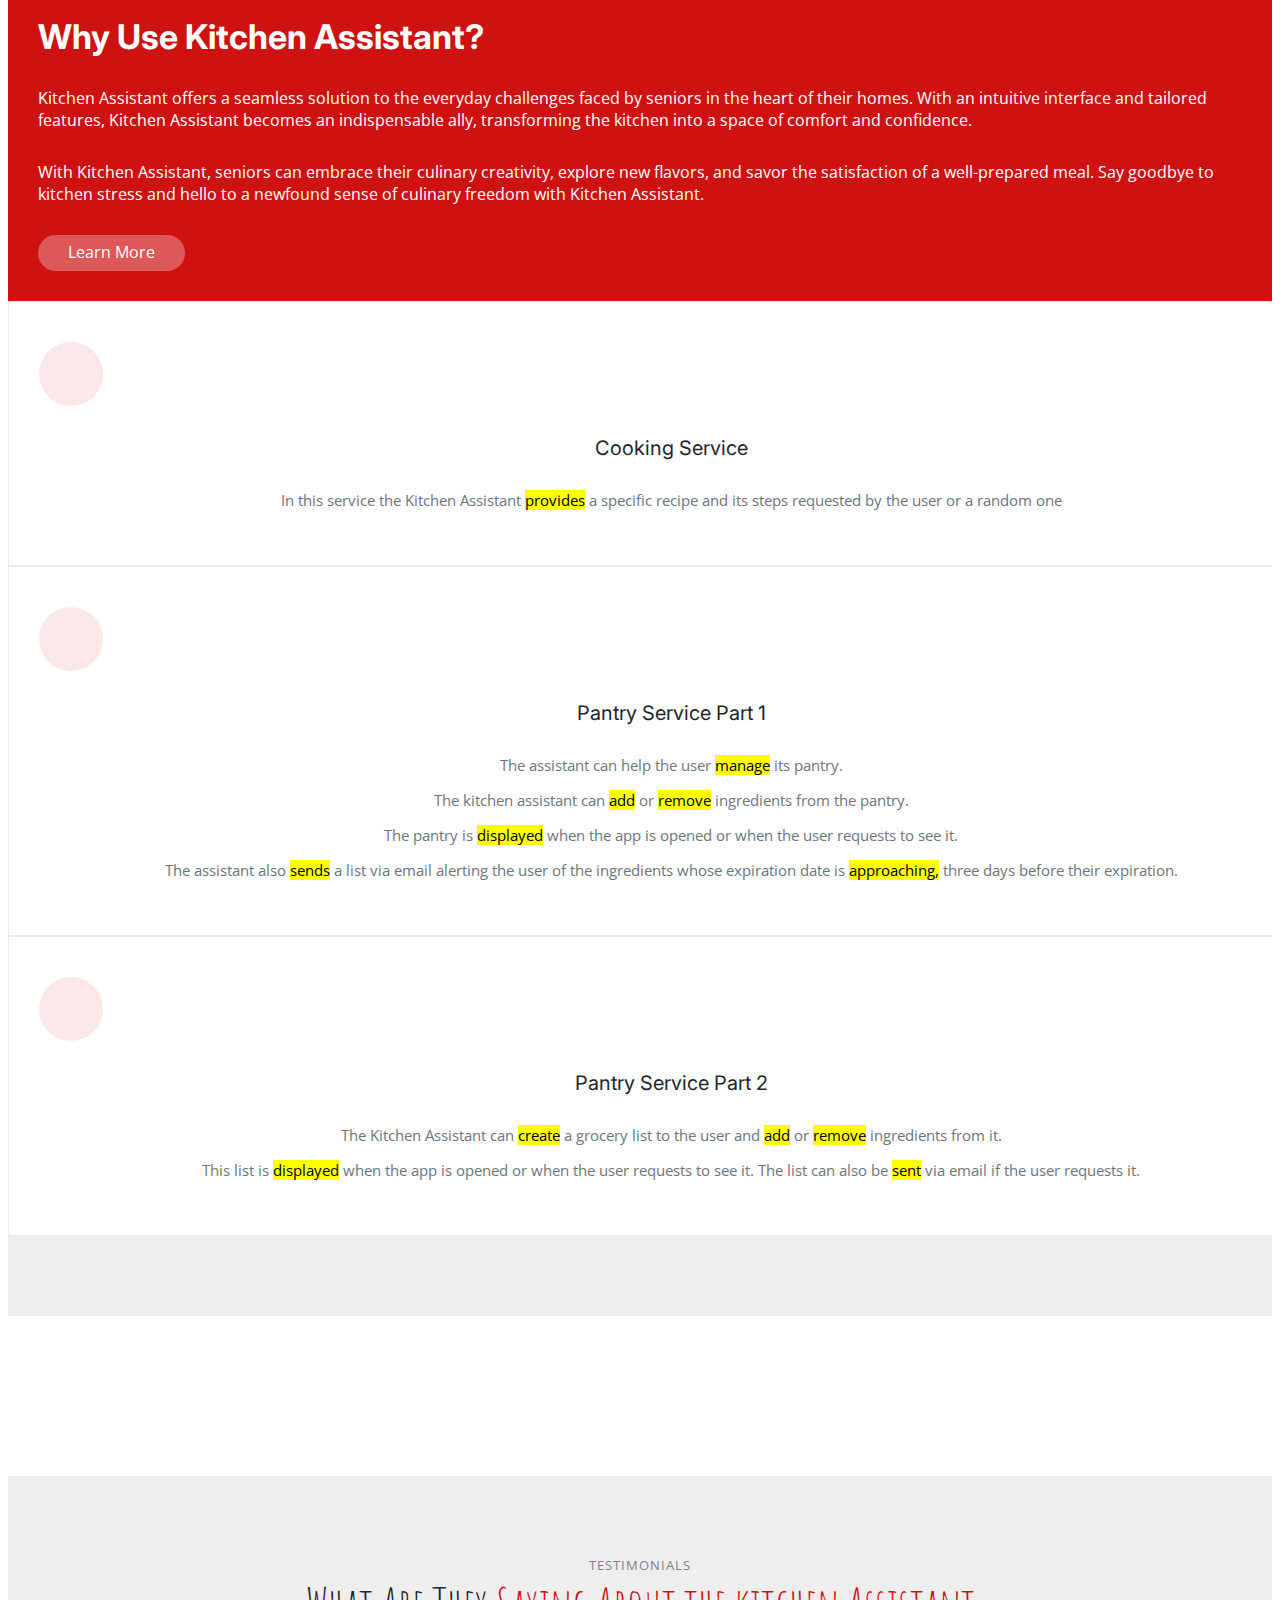
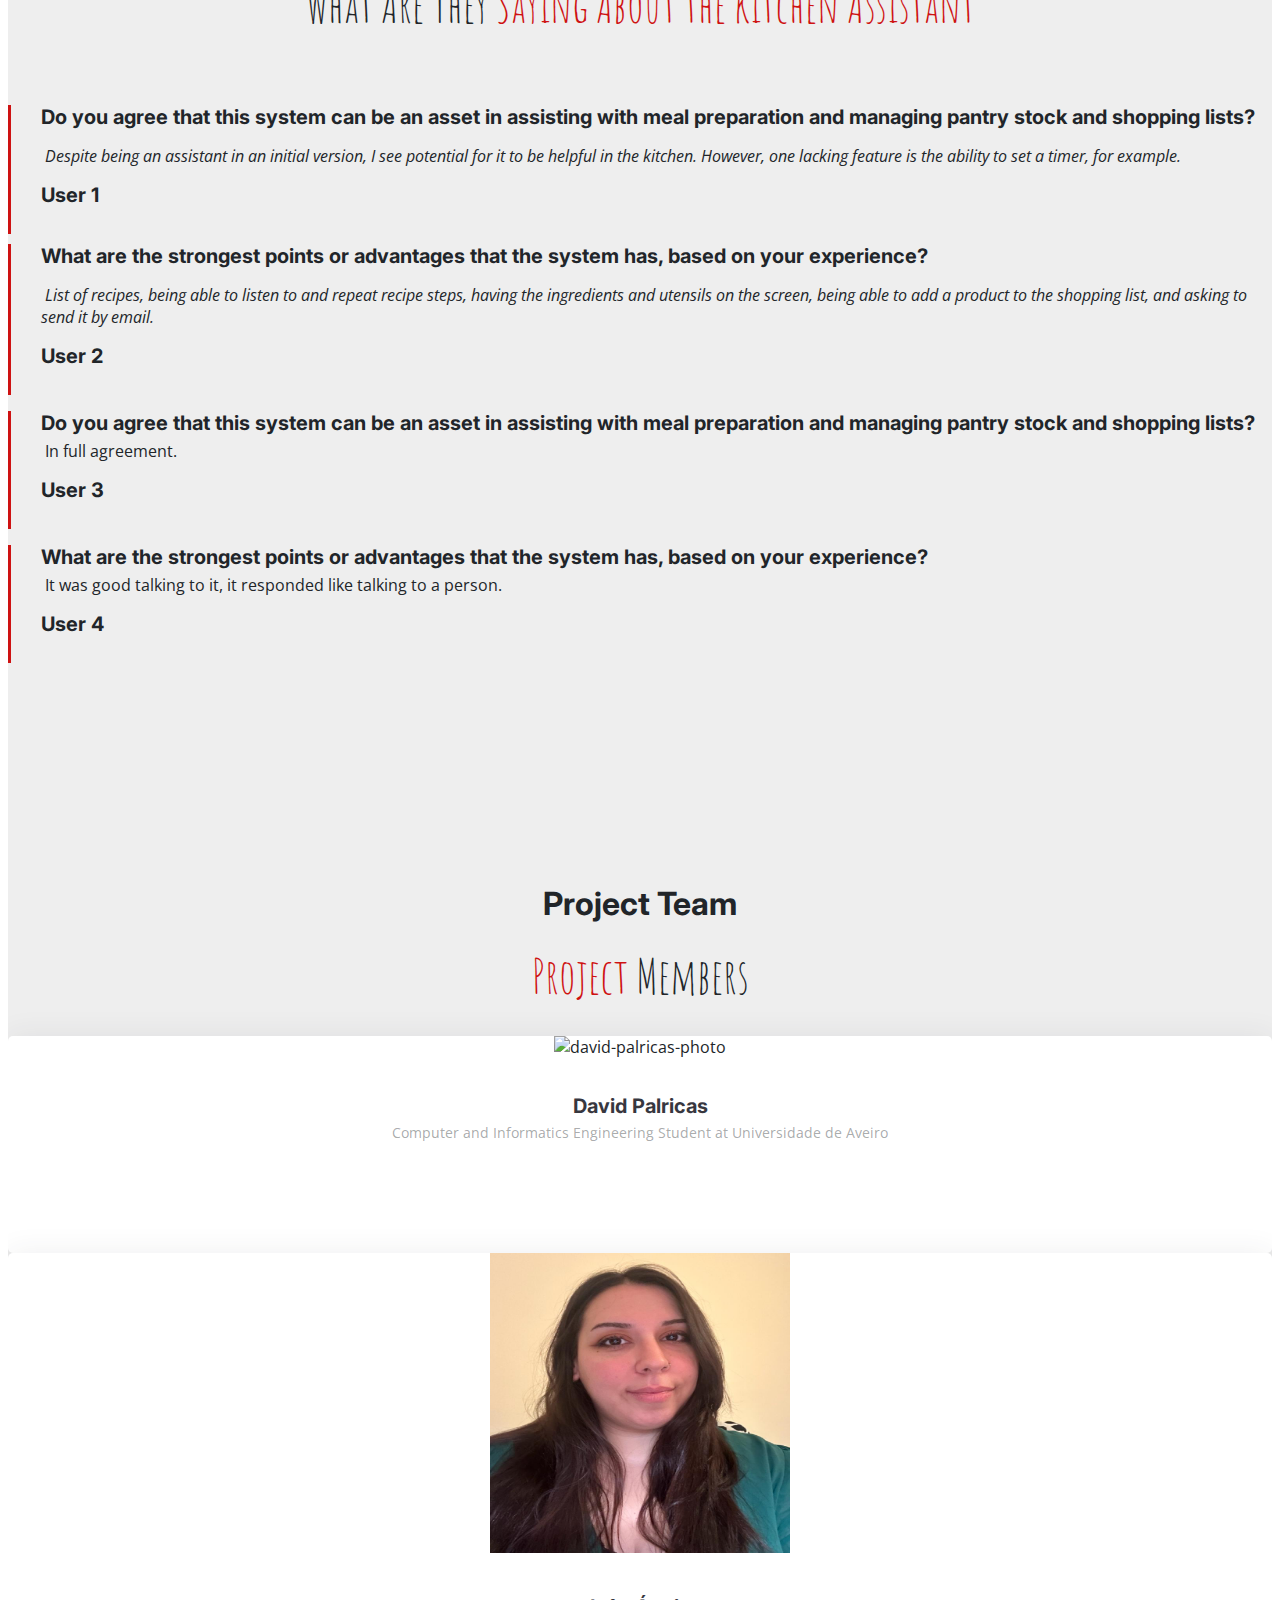
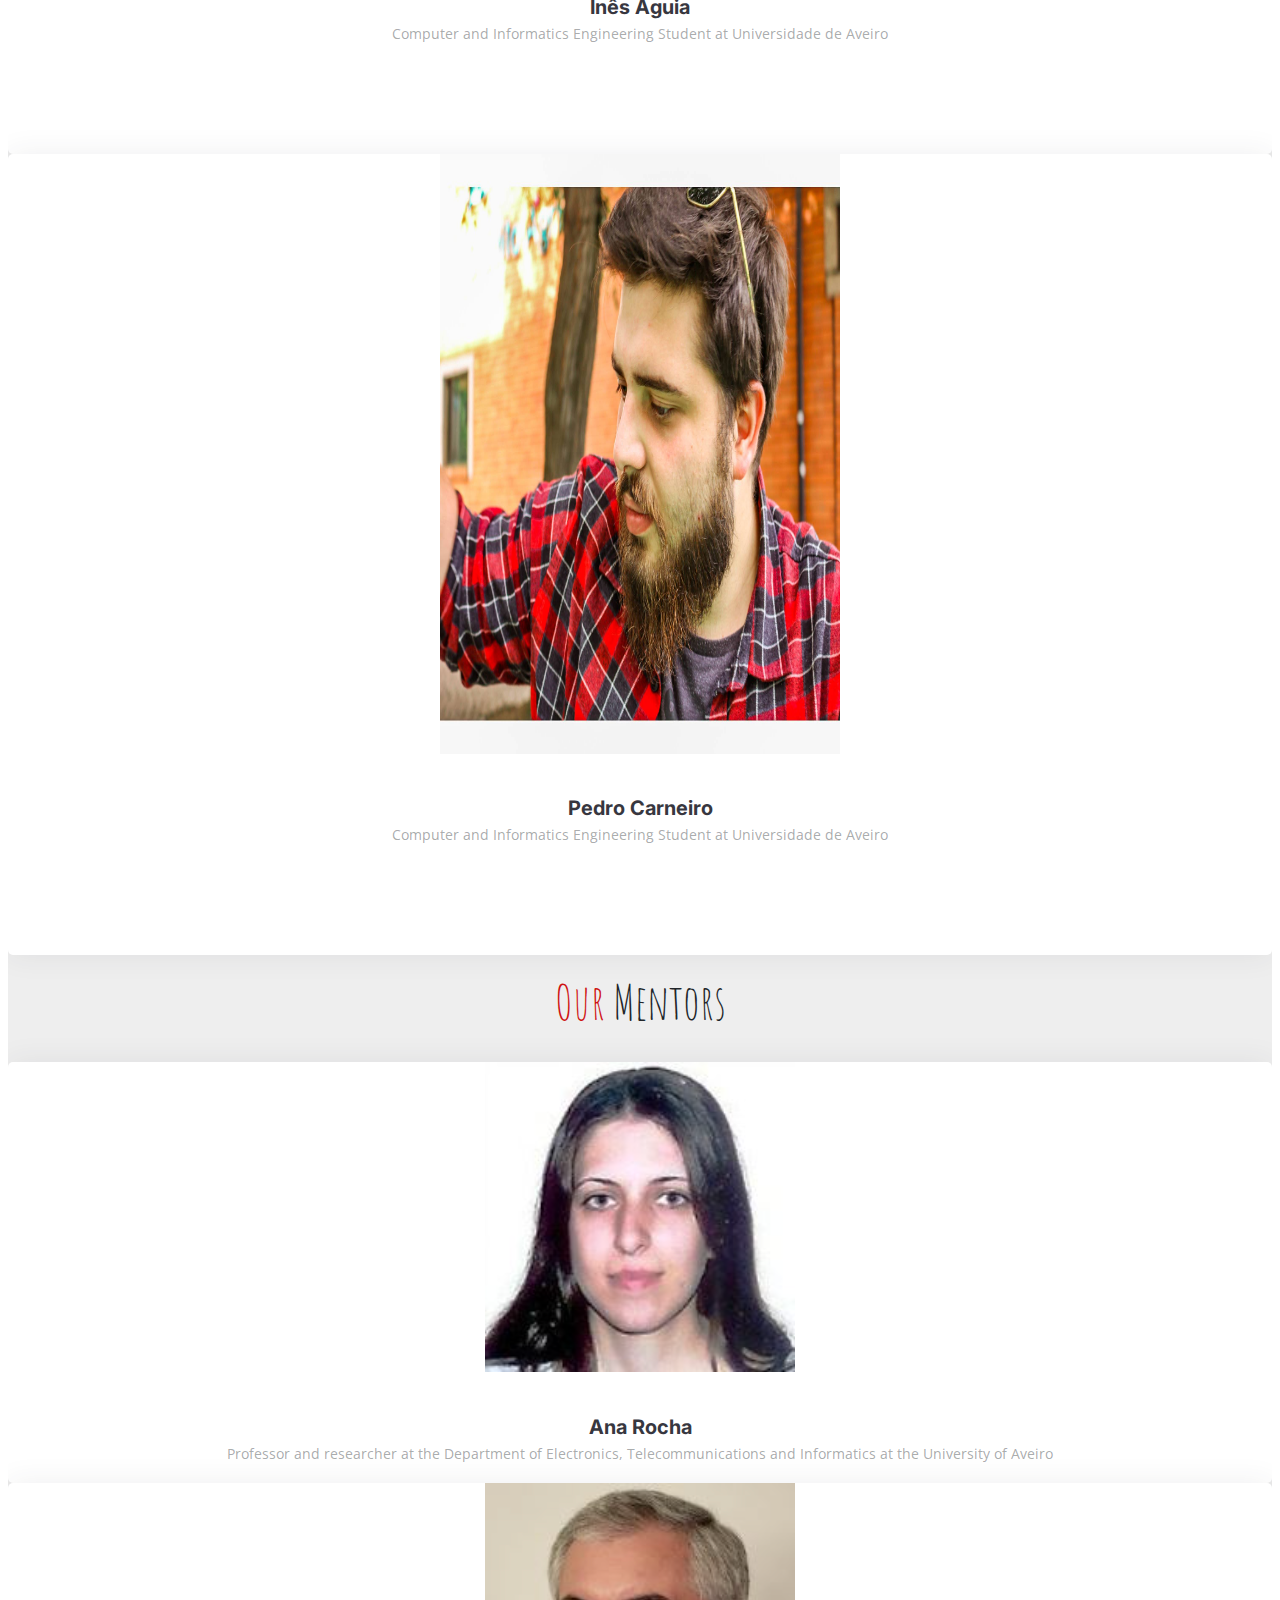
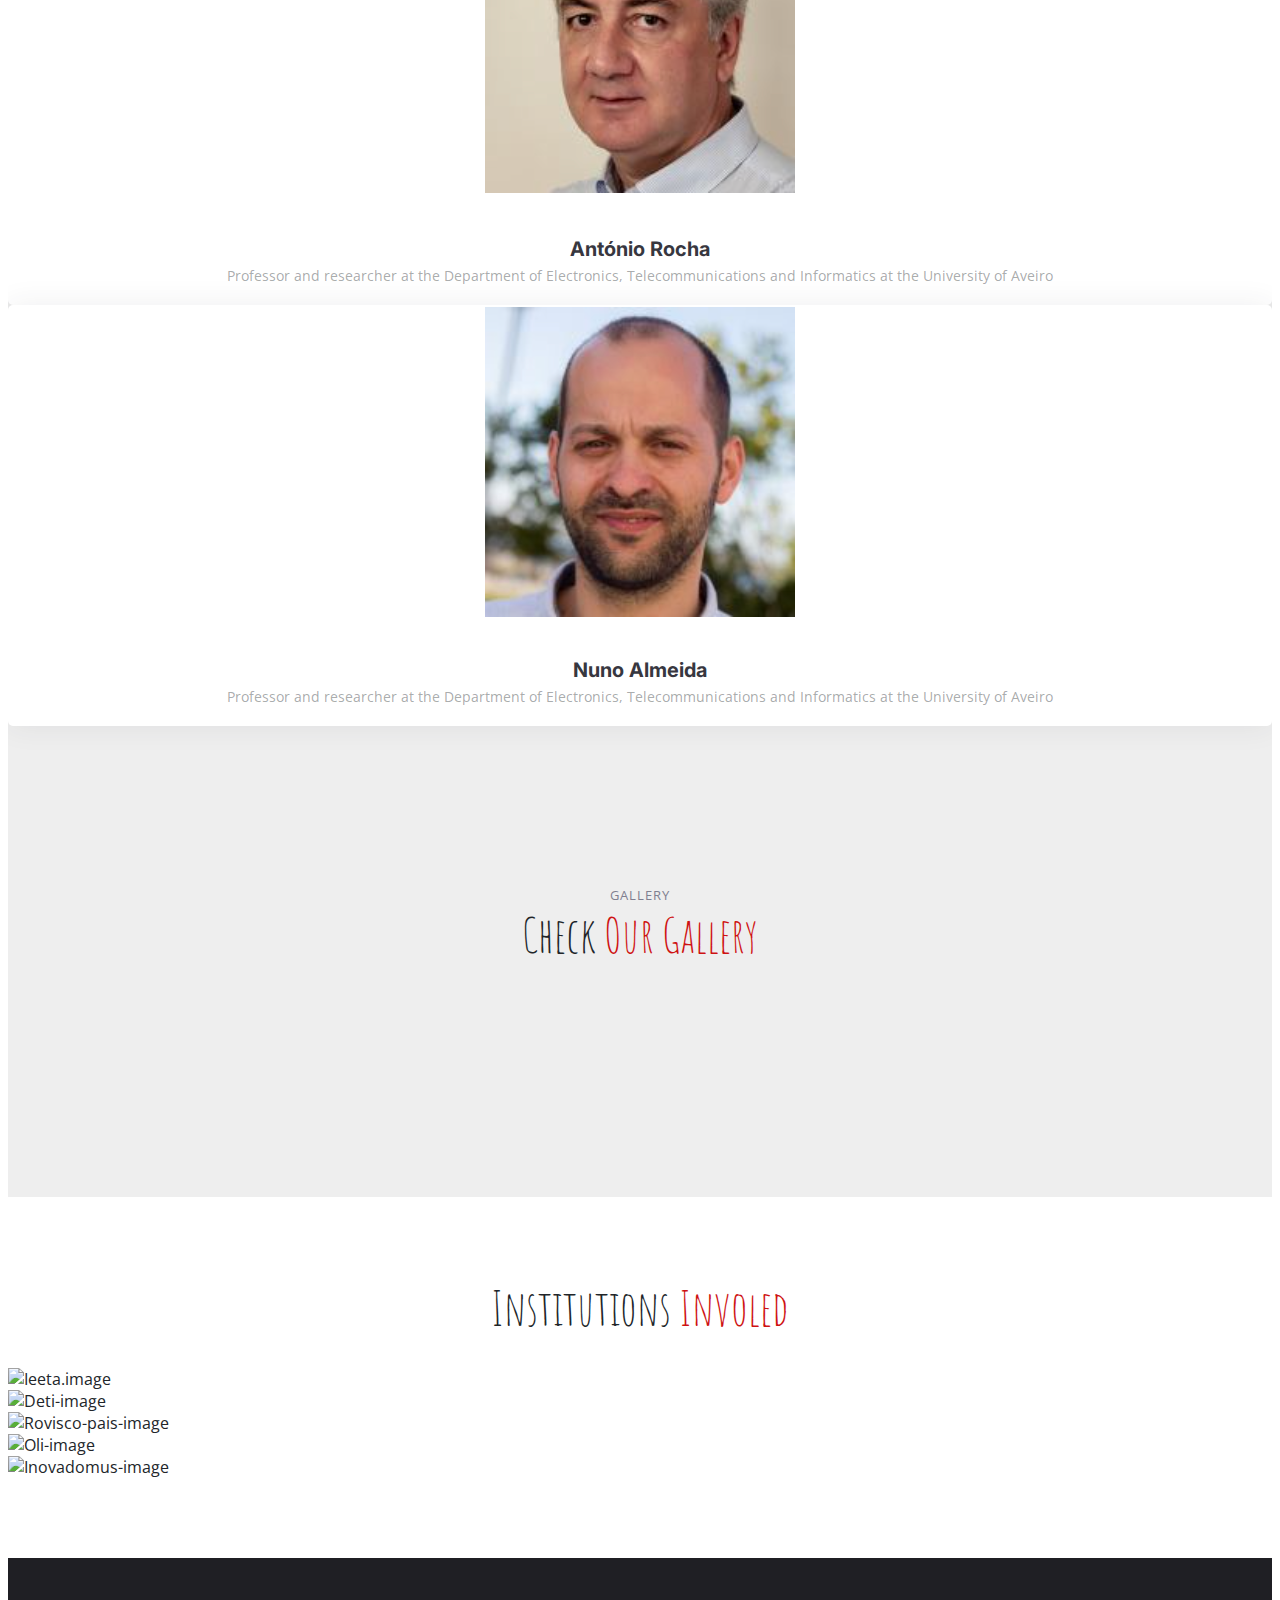
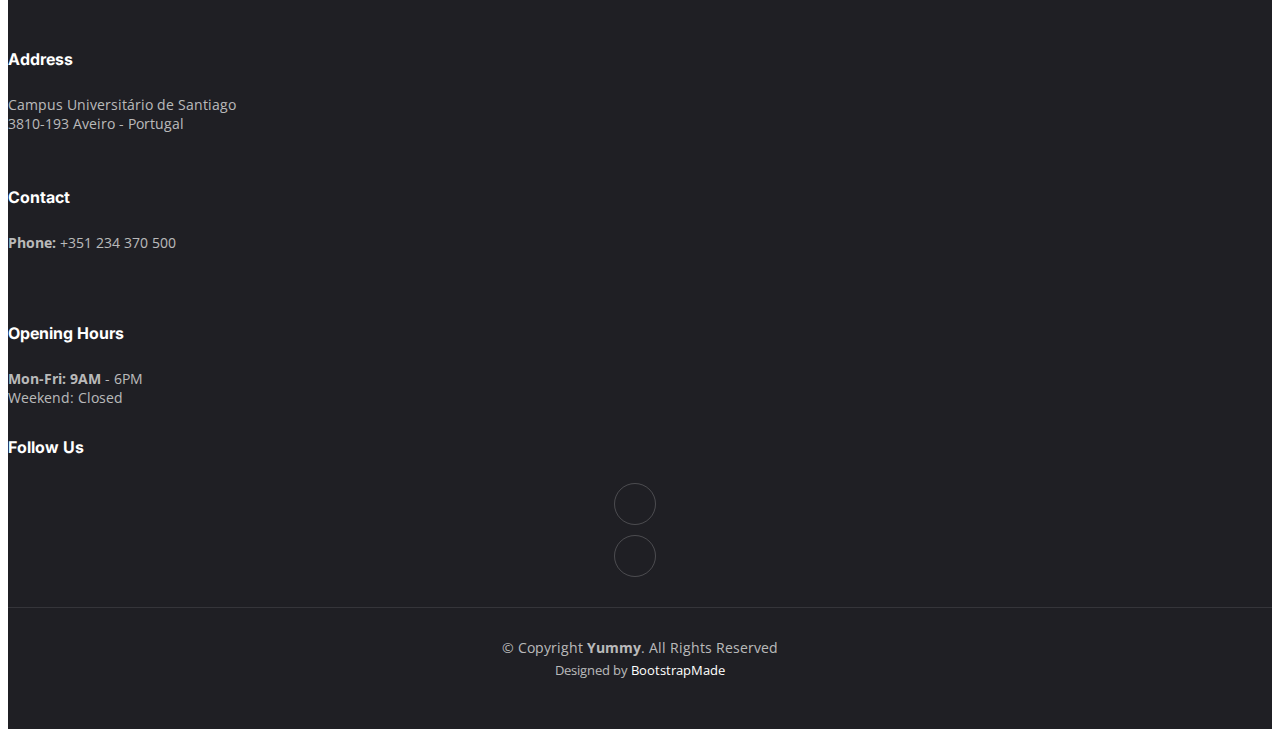
==== commit 389f5770: "Documentação no website" ====
--- a/docs/index.html
+++ b/docs/index.html
@@ -64,6 +64,7 @@
           <li><a href="#gallery">Gallery</a></li>
           <li><a href= learn_more.html>Learn More</a></li>
           <li><a href="#contact">Contact</a></li>
+          <li><a href="/documentation/html/index.html">Documentation</a></li>
         </ul>
       </nav><!-- .navbar -->
 
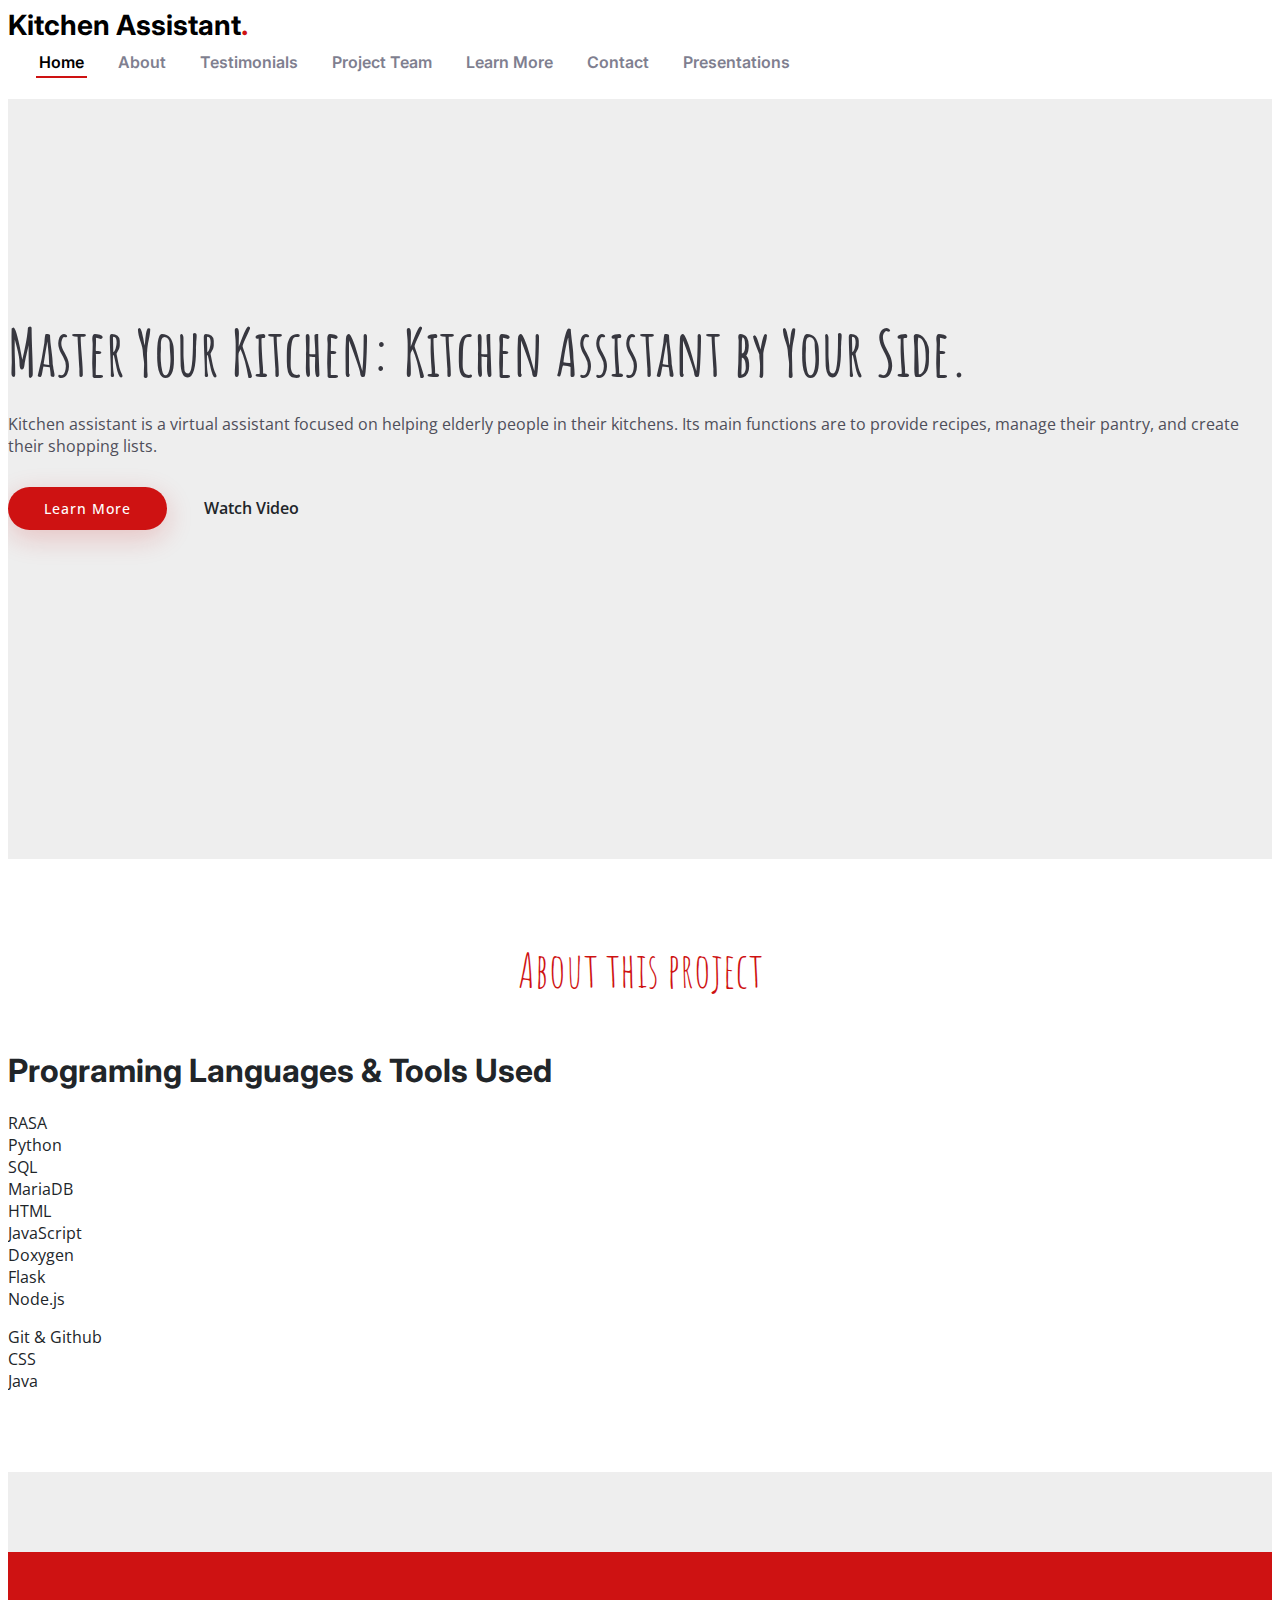
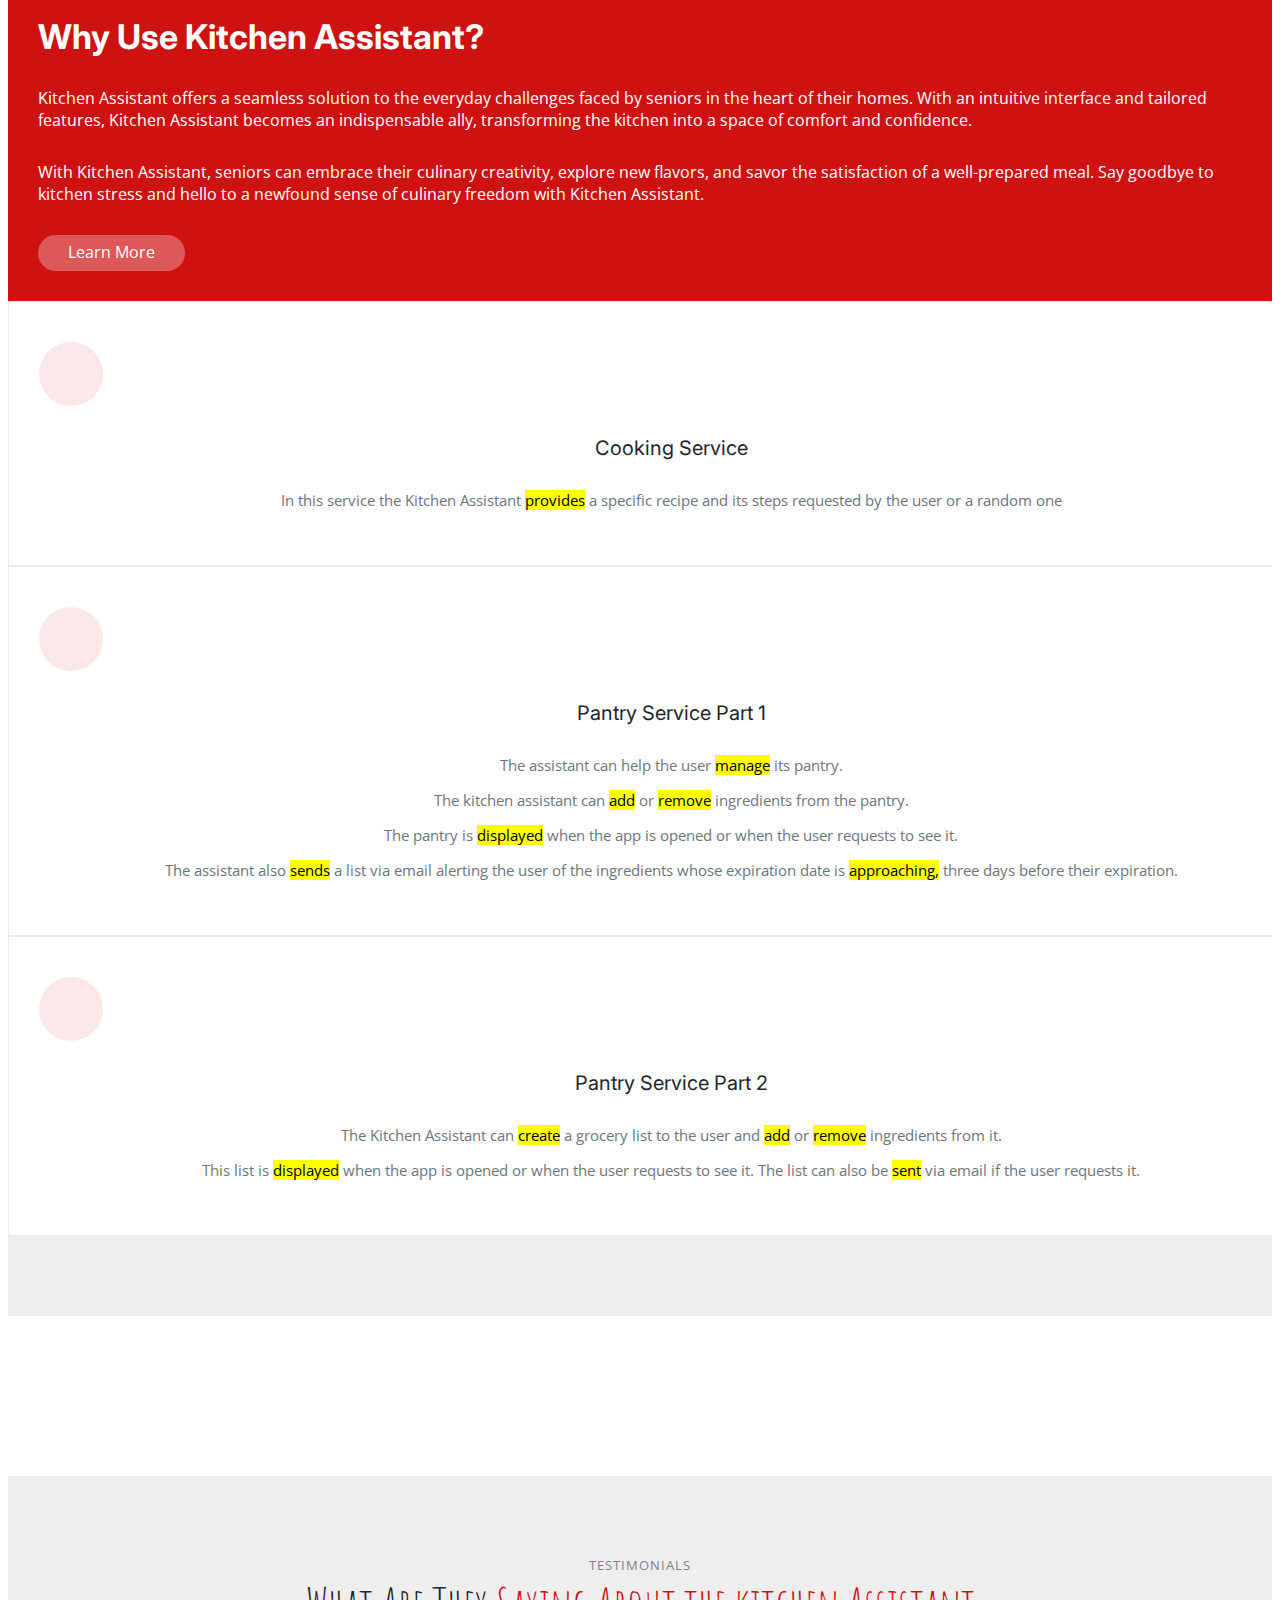
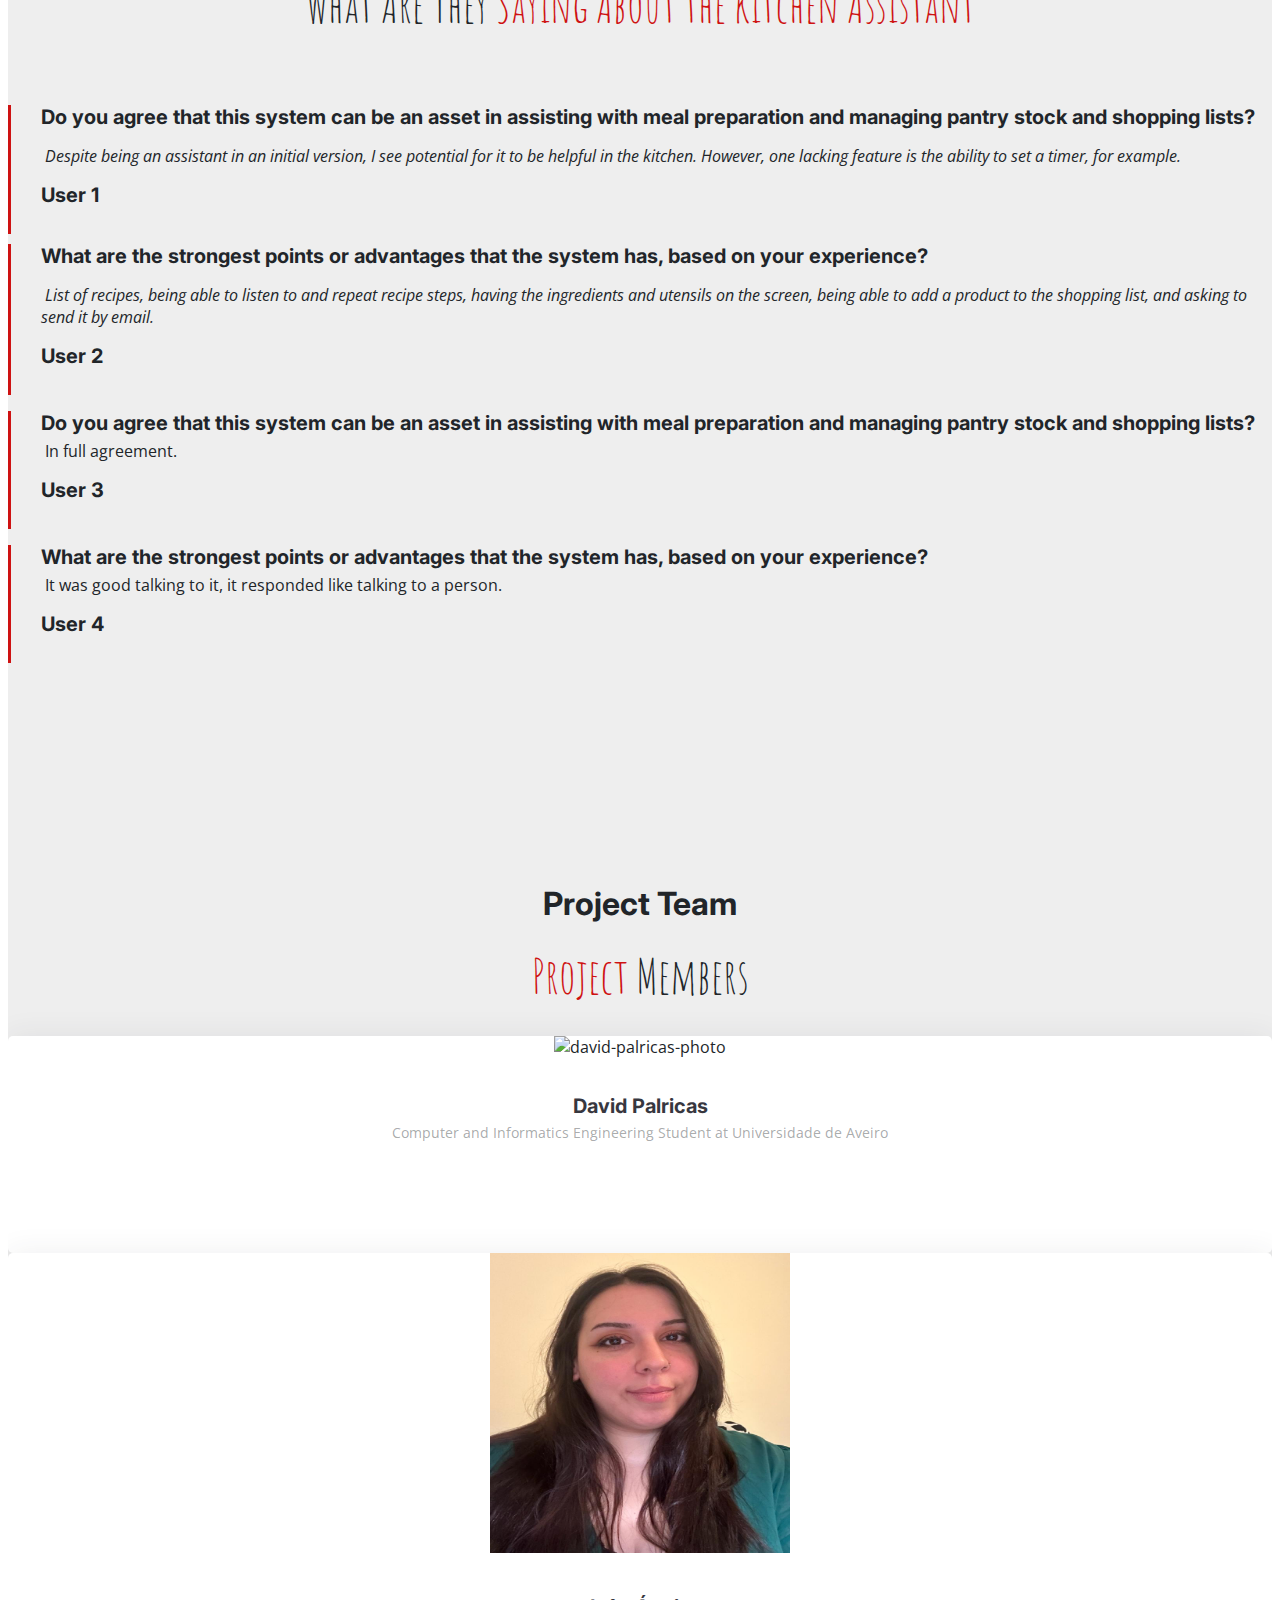
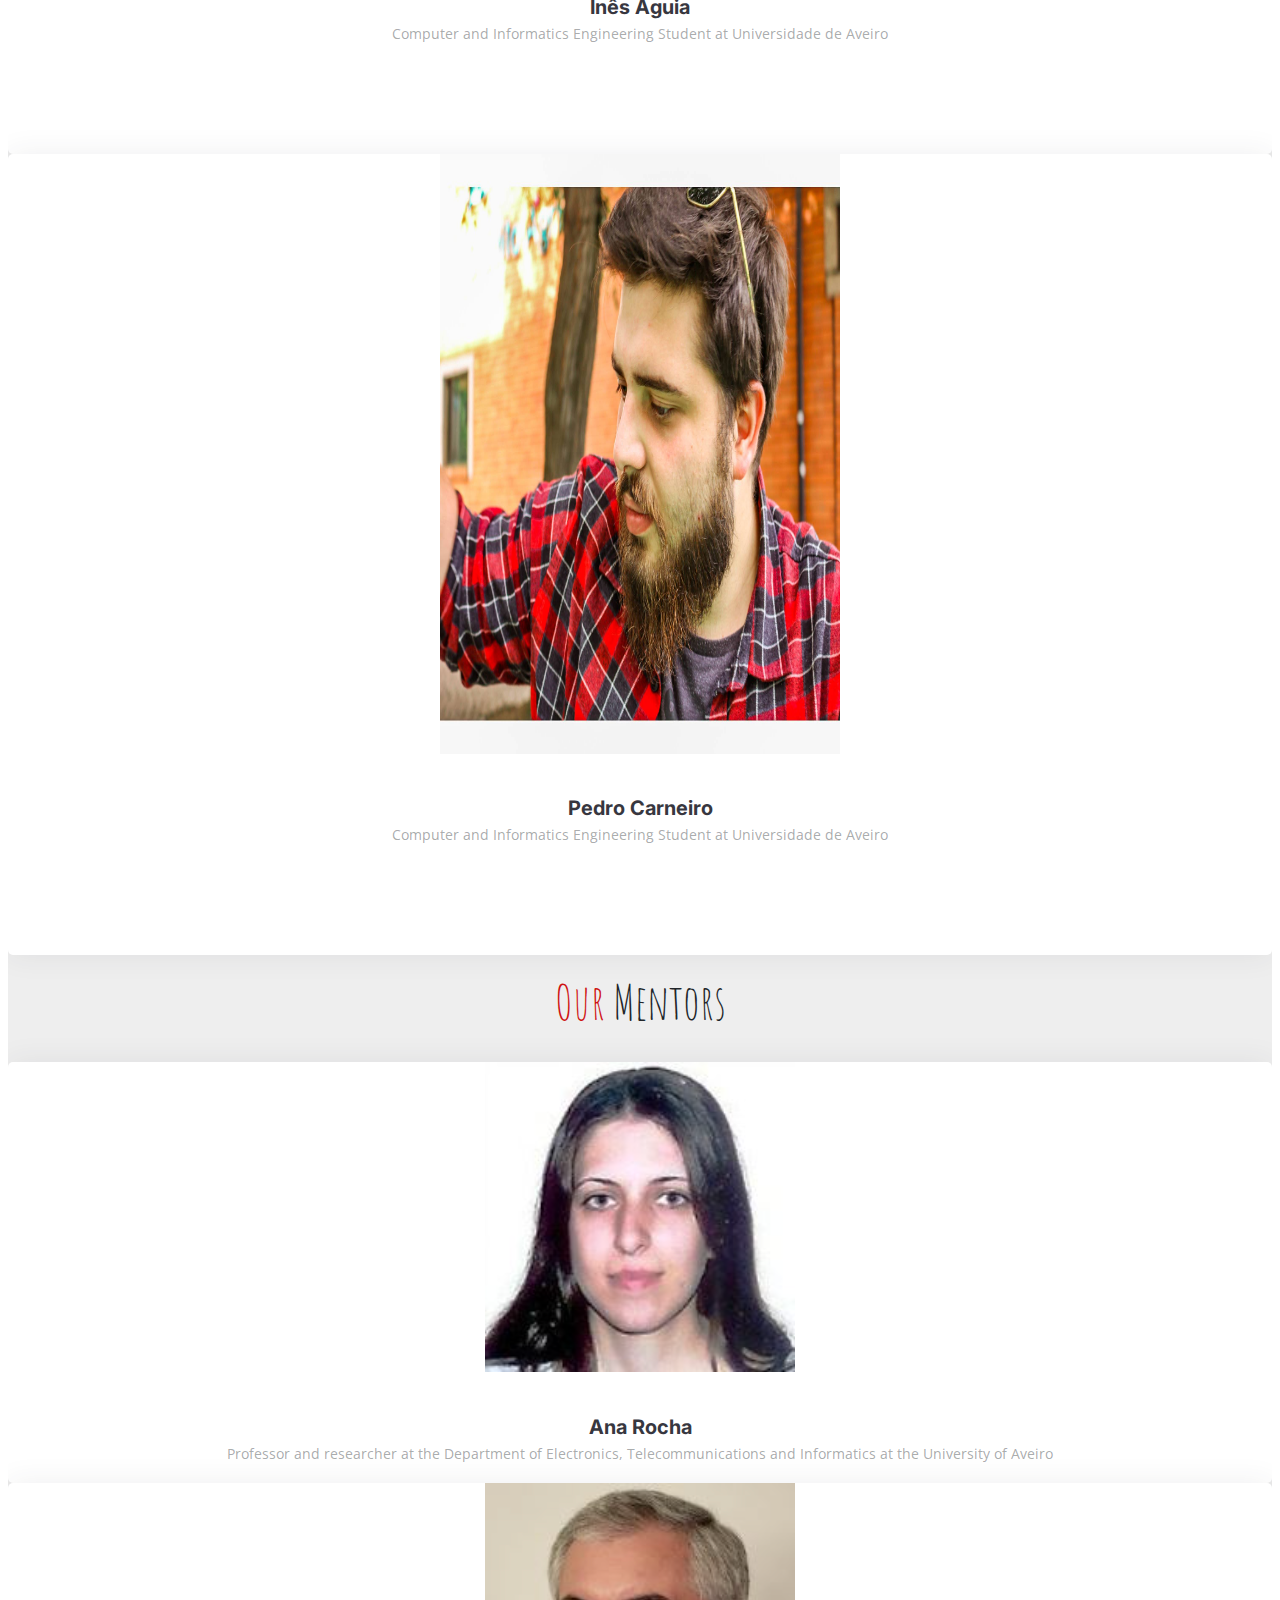
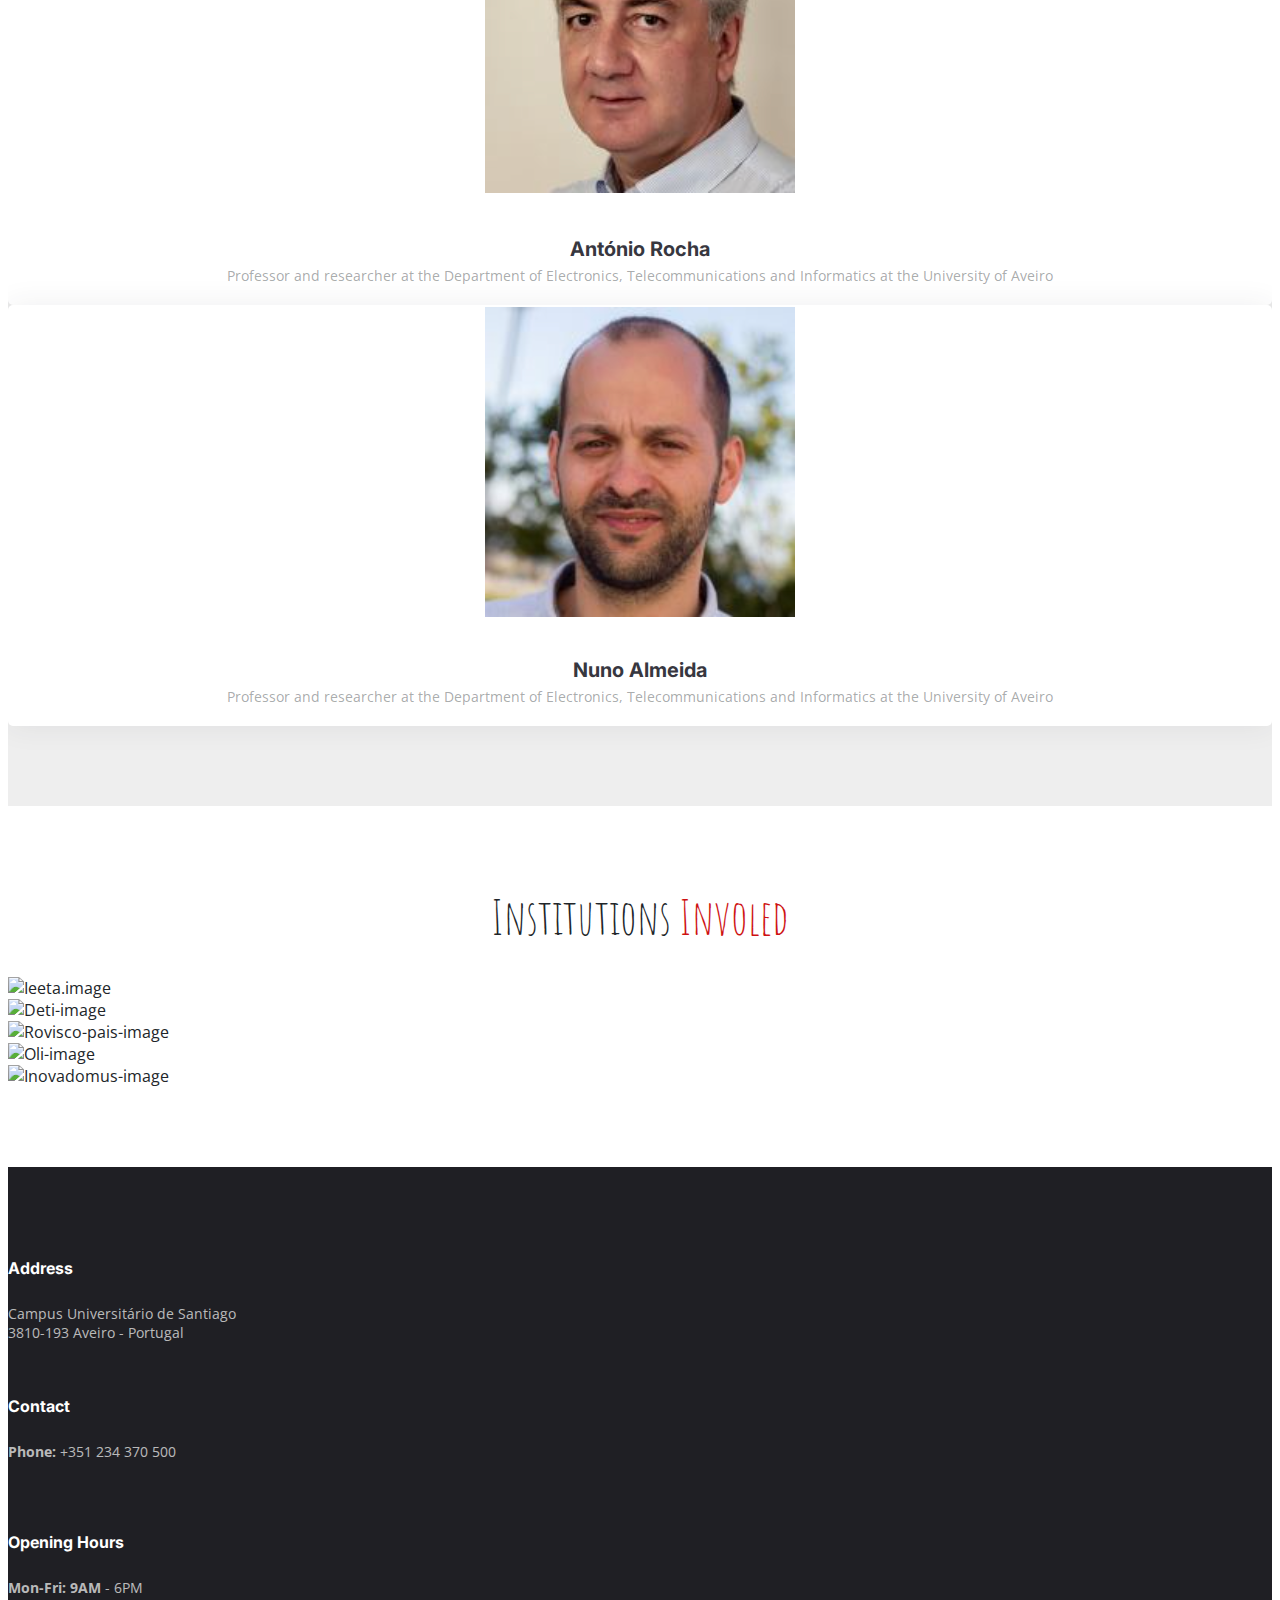
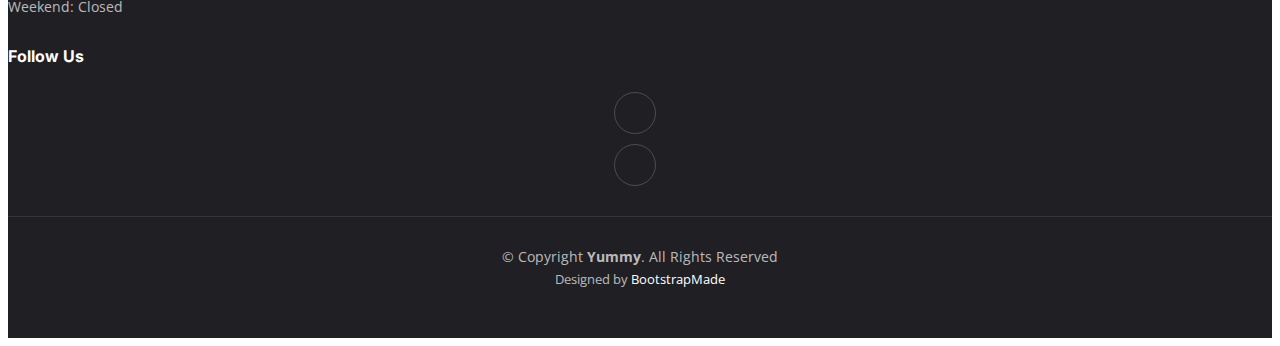
==== commit b93f6f48: "updates no site" ====
--- a/docs/index.html
+++ b/docs/index.html
@@ -59,12 +59,11 @@
         <ul>
           <li><a href="#hero">Home</a></li>
           <li><a href="#about">About</a></li>
-          <li><a href="#menu">Menu</a></li>
+          <li><a href="#menu">Testimonials</a></li>
           <li><a href="#chefs"> Project Team</a></li>
-          <li><a href="#gallery">Gallery</a></li>
           <li><a href= learn_more.html>Learn More</a></li>
           <li><a href="#contact">Contact</a></li>
-          <li><a href="/documentation/html/index.html">Documentation</a></li>
+          <li><a href="https://github.com/PedroMiguelTorresCarneiro/KitchenAssistant/tree/main/Presentations">Presentations</a></li>
         </ul>
       </nav><!-- .navbar -->
 
@@ -446,30 +445,6 @@
 
    
 
-    <!-- ======= Gallery Section ======= -->
-    <section id="gallery" class="gallery section-bg">
-      <div class="container" data-aos="fade-up">
-
-        <div class="section-header">
-          <h2>gallery</h2>
-          <p>Check <span>Our Gallery</span></p>
-        </div>
-
-        <div class="gallery-slider swiper">
-          <div class="swiper-wrapper align-items-center">
-            <div class="swiper-slide">
-              <a class="glightbox" data-gallery="images-gallery" href="assets/img/gallery/gallery-1.jpg" data-title="Image 1 Title" data-description="This is a description for image 1.">
-                <img src="assets/img/gallery/gallery-1.jpg" class="img-fluid" alt="">
-              </a>
-            </div>
-          
-          </div>
-          <div class="swiper-pagination"></div>
-        </div>
-
-      </div>
-    </section><!-- End Gallery Section -->
-
     <!-- ======= Contact Section ======= -->
     <section id="contact" class="contact">
       <div class="container" data-aos="fade-up">
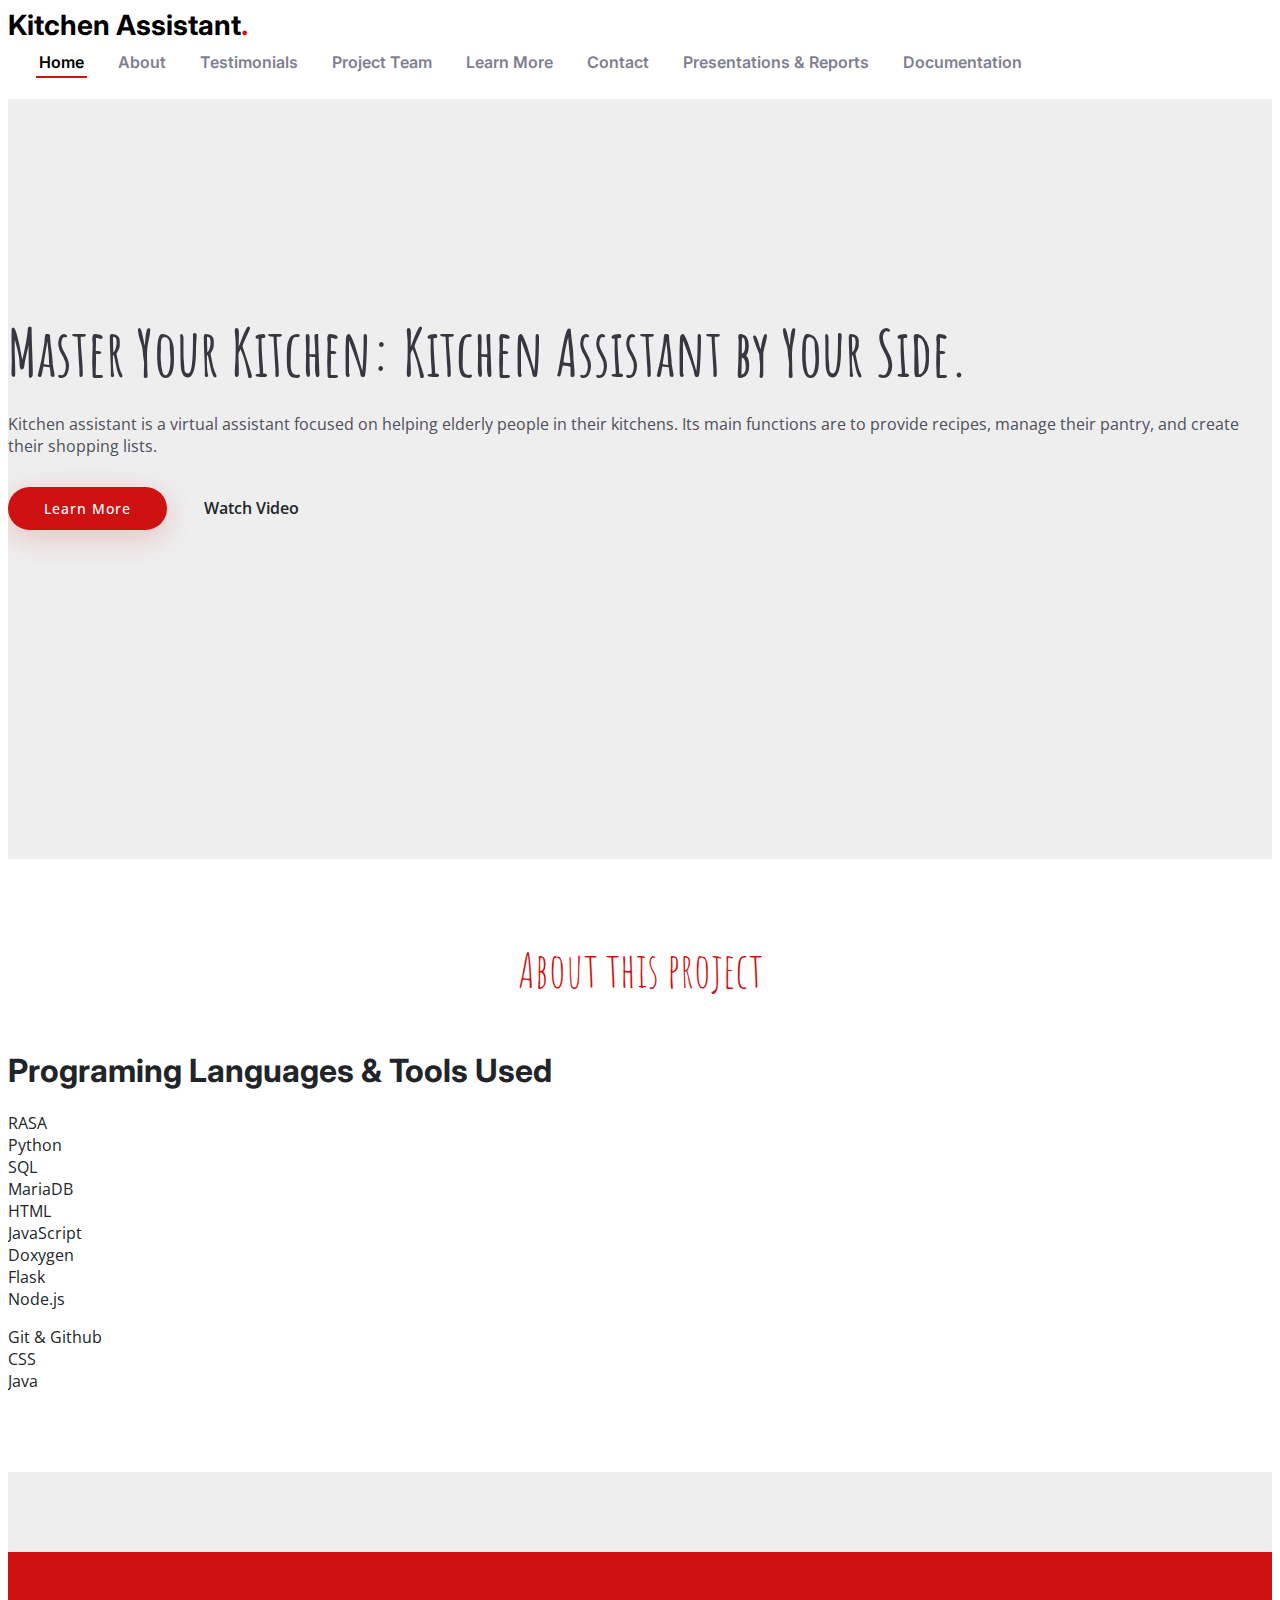
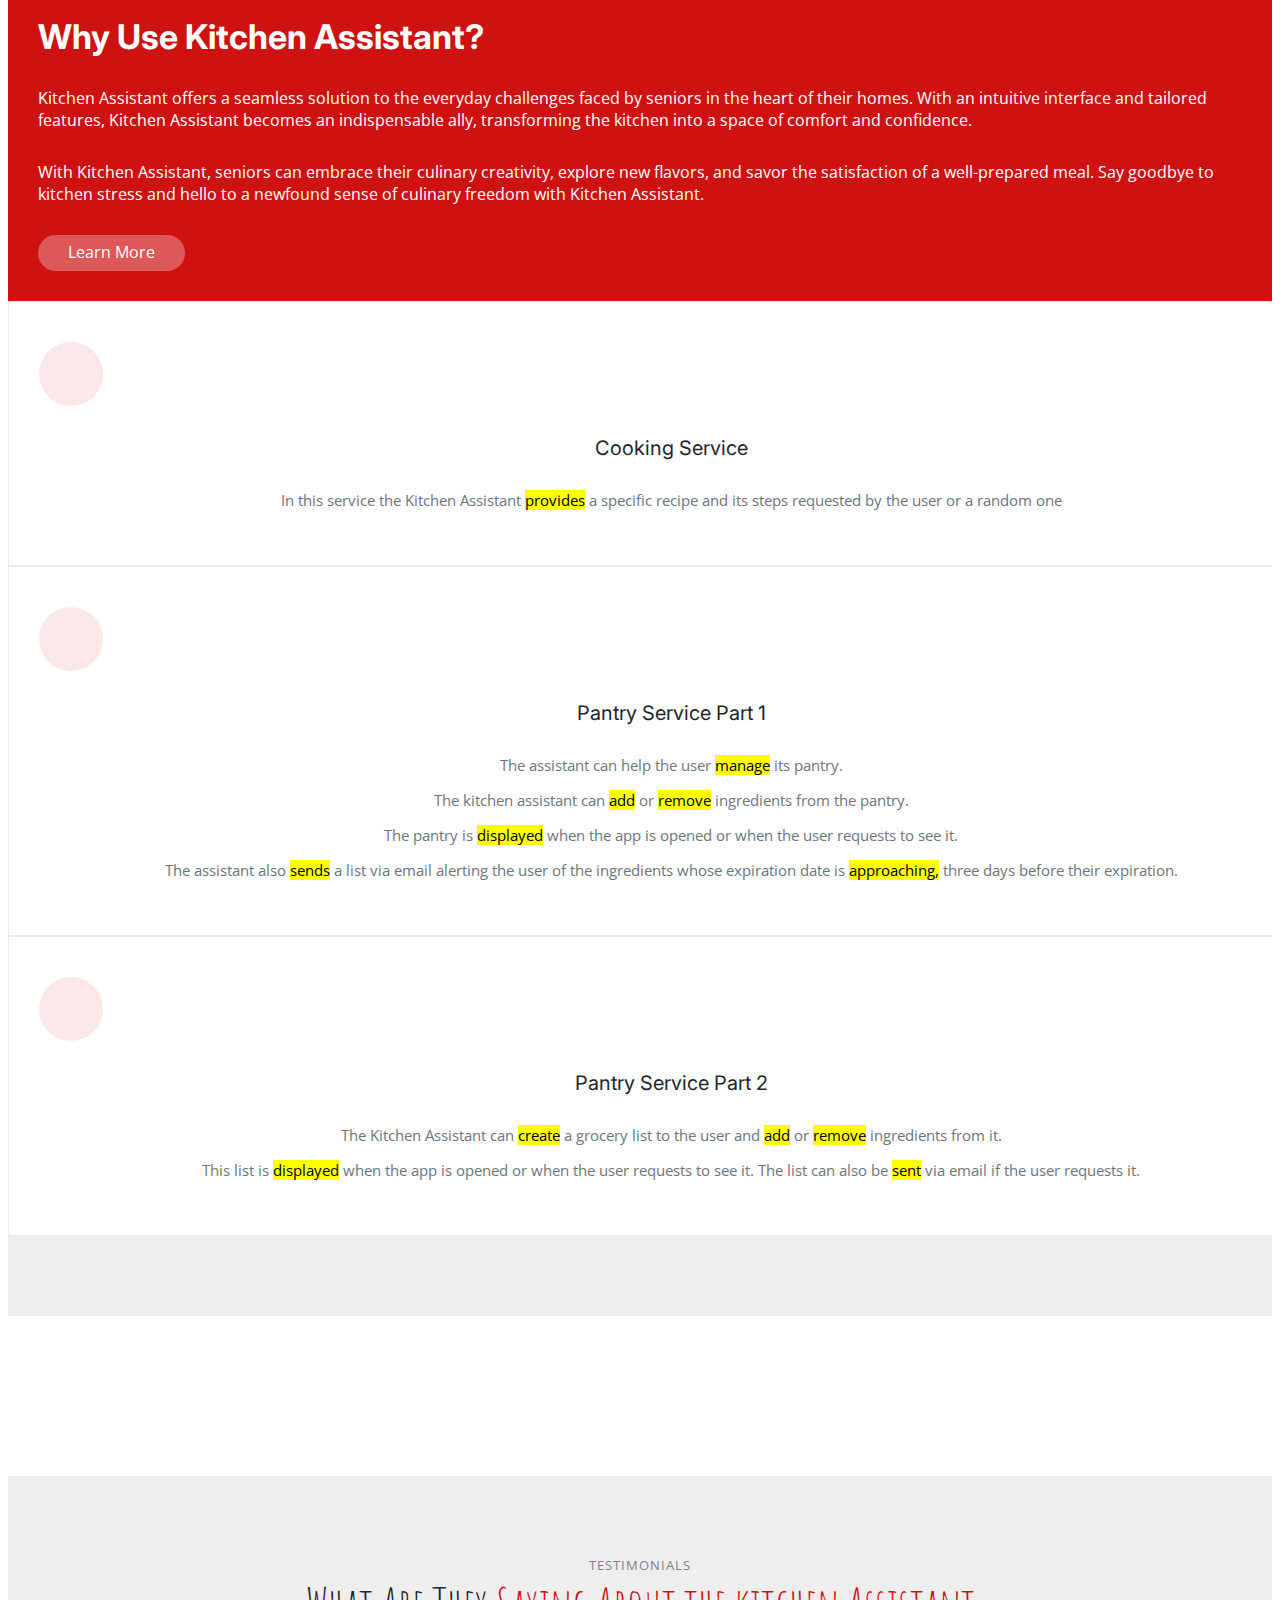
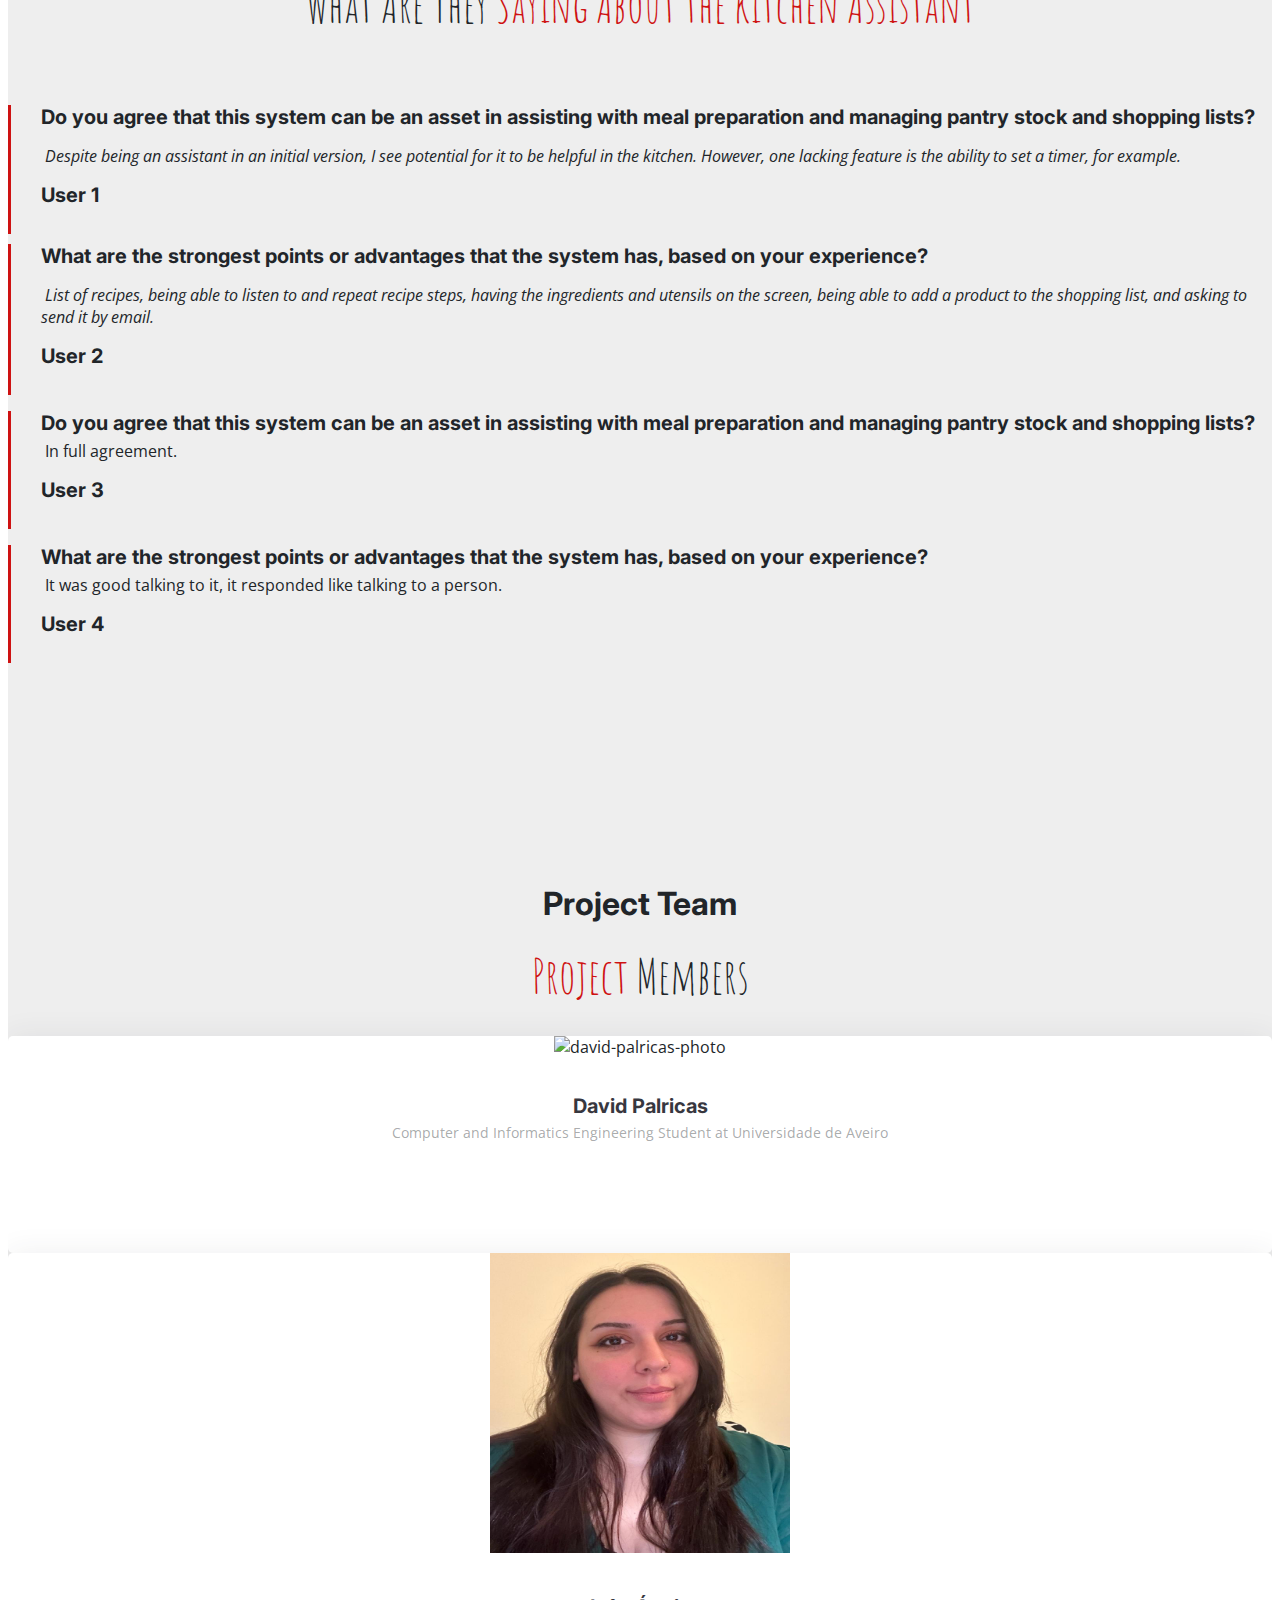
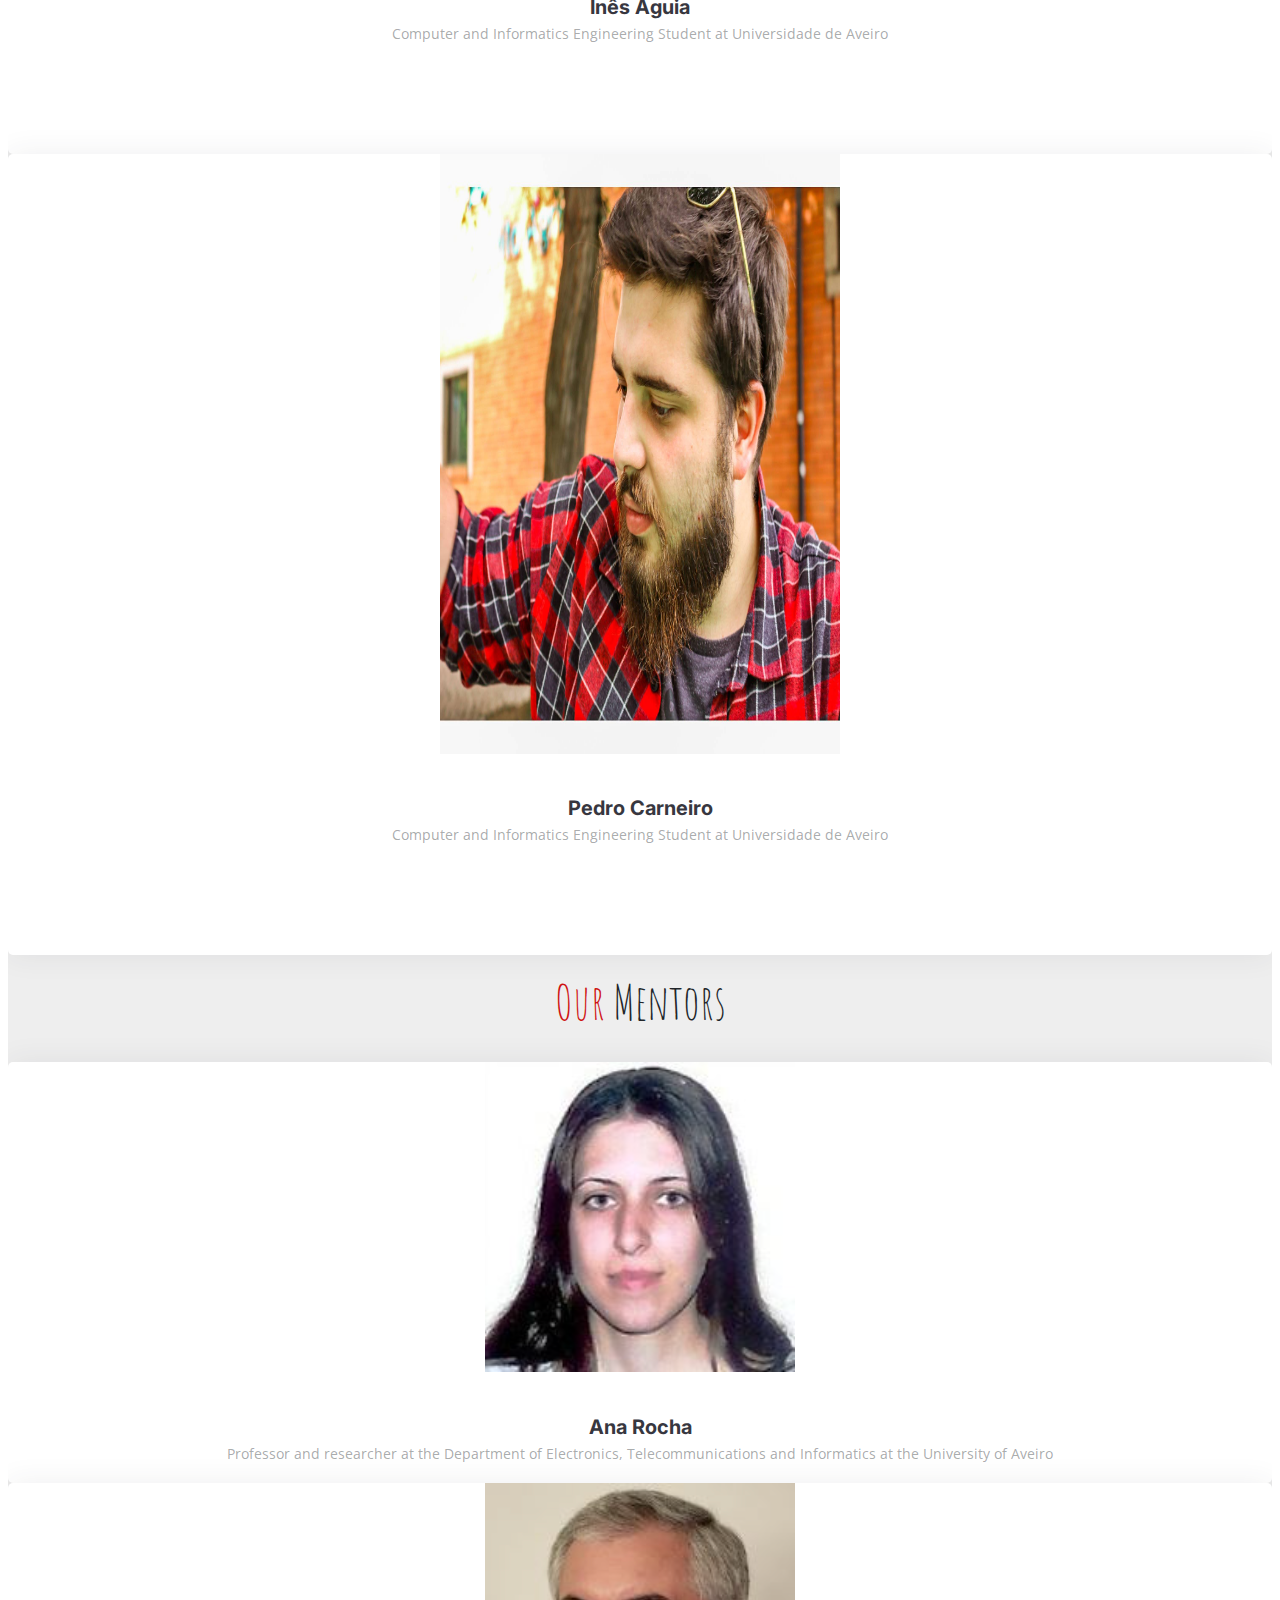
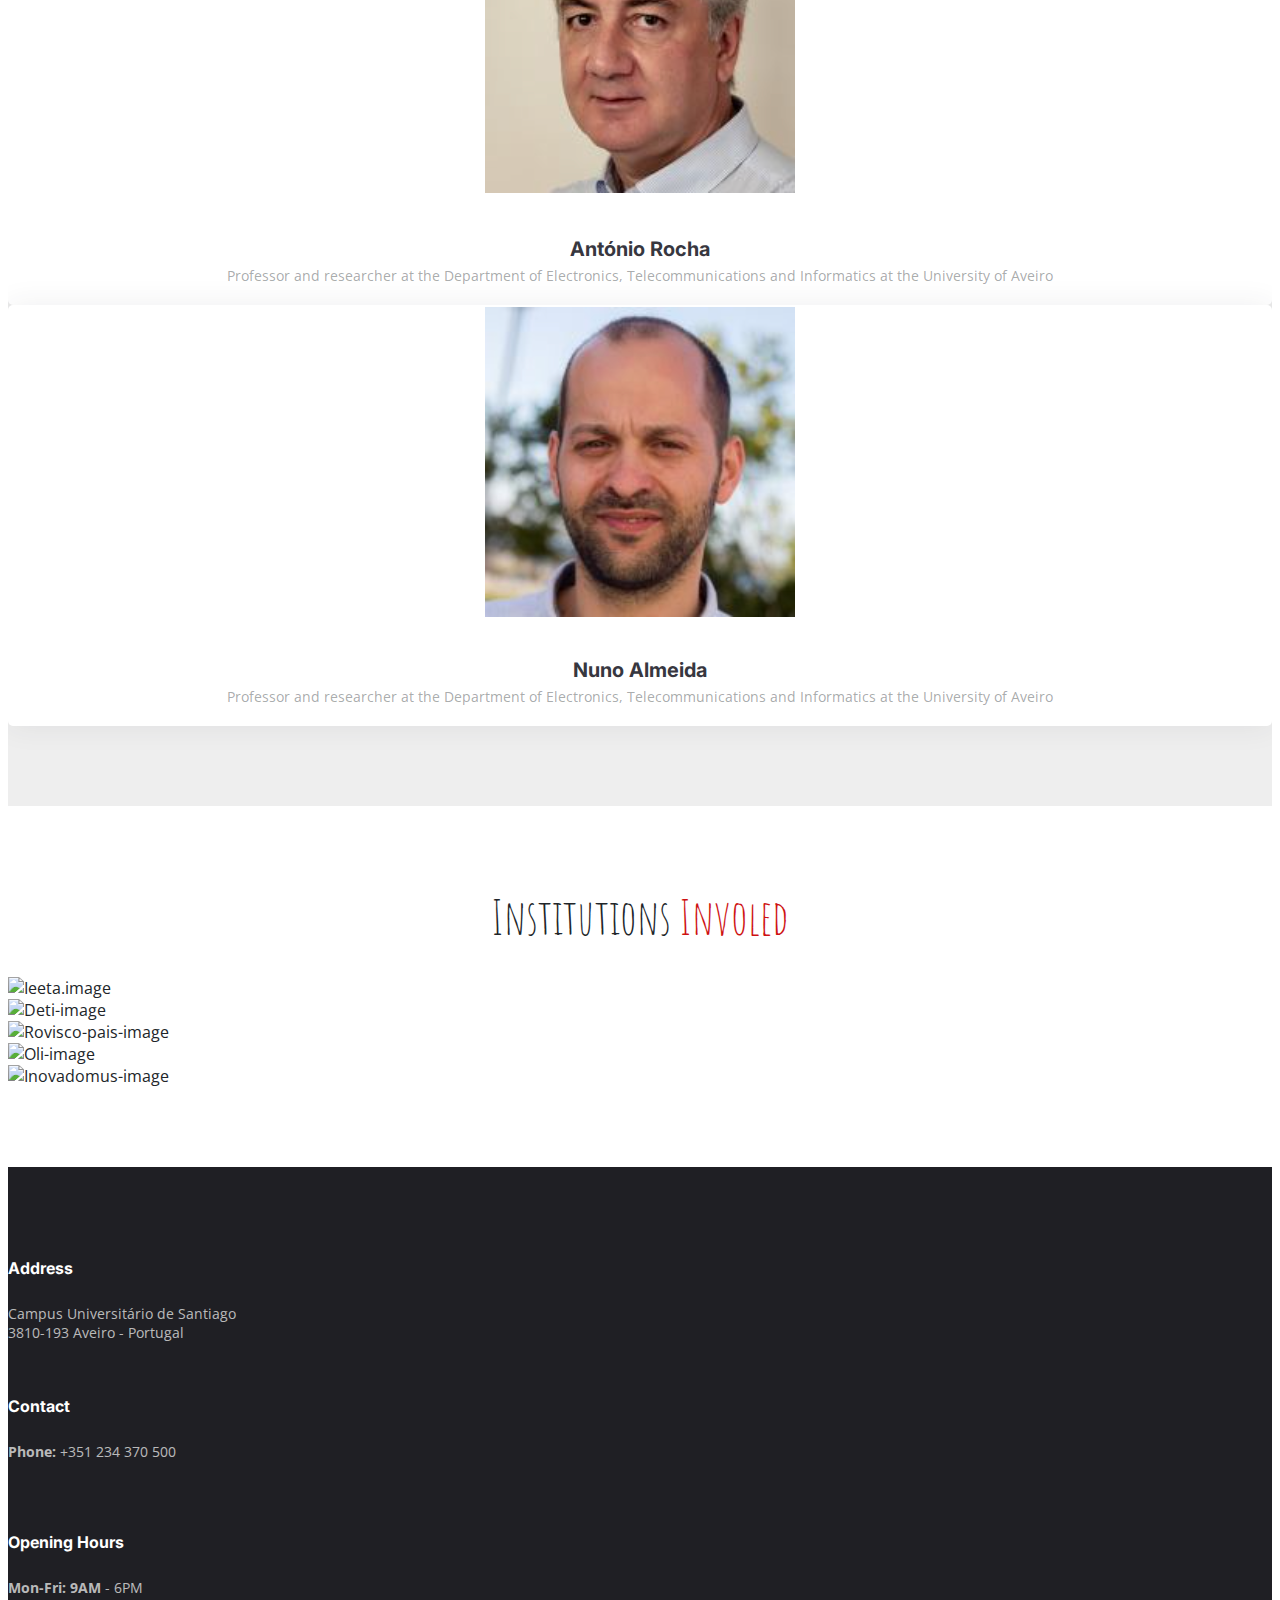
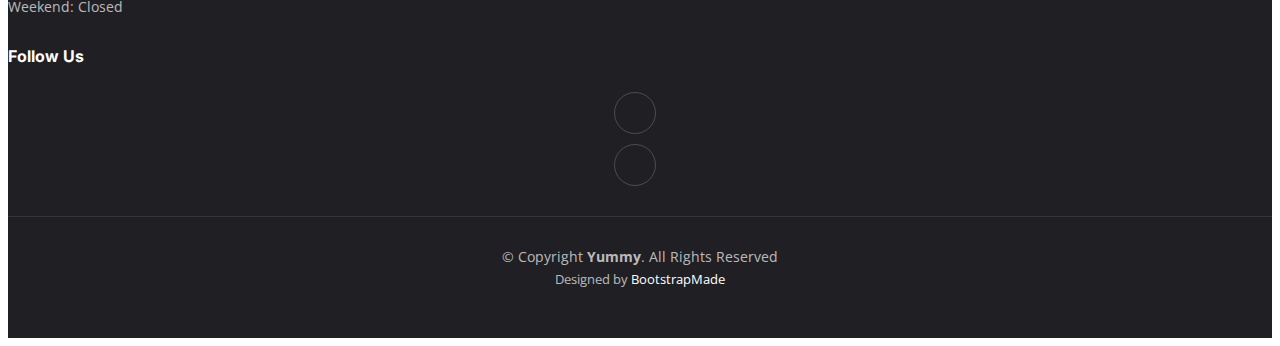
==== commit 9d5566f6: "Updates no site" ====
--- a/docs/index.html
+++ b/docs/index.html
@@ -63,7 +63,8 @@
           <li><a href="#chefs"> Project Team</a></li>
           <li><a href= learn_more.html>Learn More</a></li>
           <li><a href="#contact">Contact</a></li>
-          <li><a href="https://github.com/PedroMiguelTorresCarneiro/KitchenAssistant/tree/main/Presentations">Presentations</a></li>
+          <li><a href="https://github.com/PedroMiguelTorresCarneiro/KitchenAssistant/tree/main/Presentations">Presentations & Reports</a></li>
+          <li><a href="https://davidpalricas.github.io/kitchen-assistant-doc/index.html">Documentation</a></li>
         </ul>
       </nav><!-- .navbar -->
 
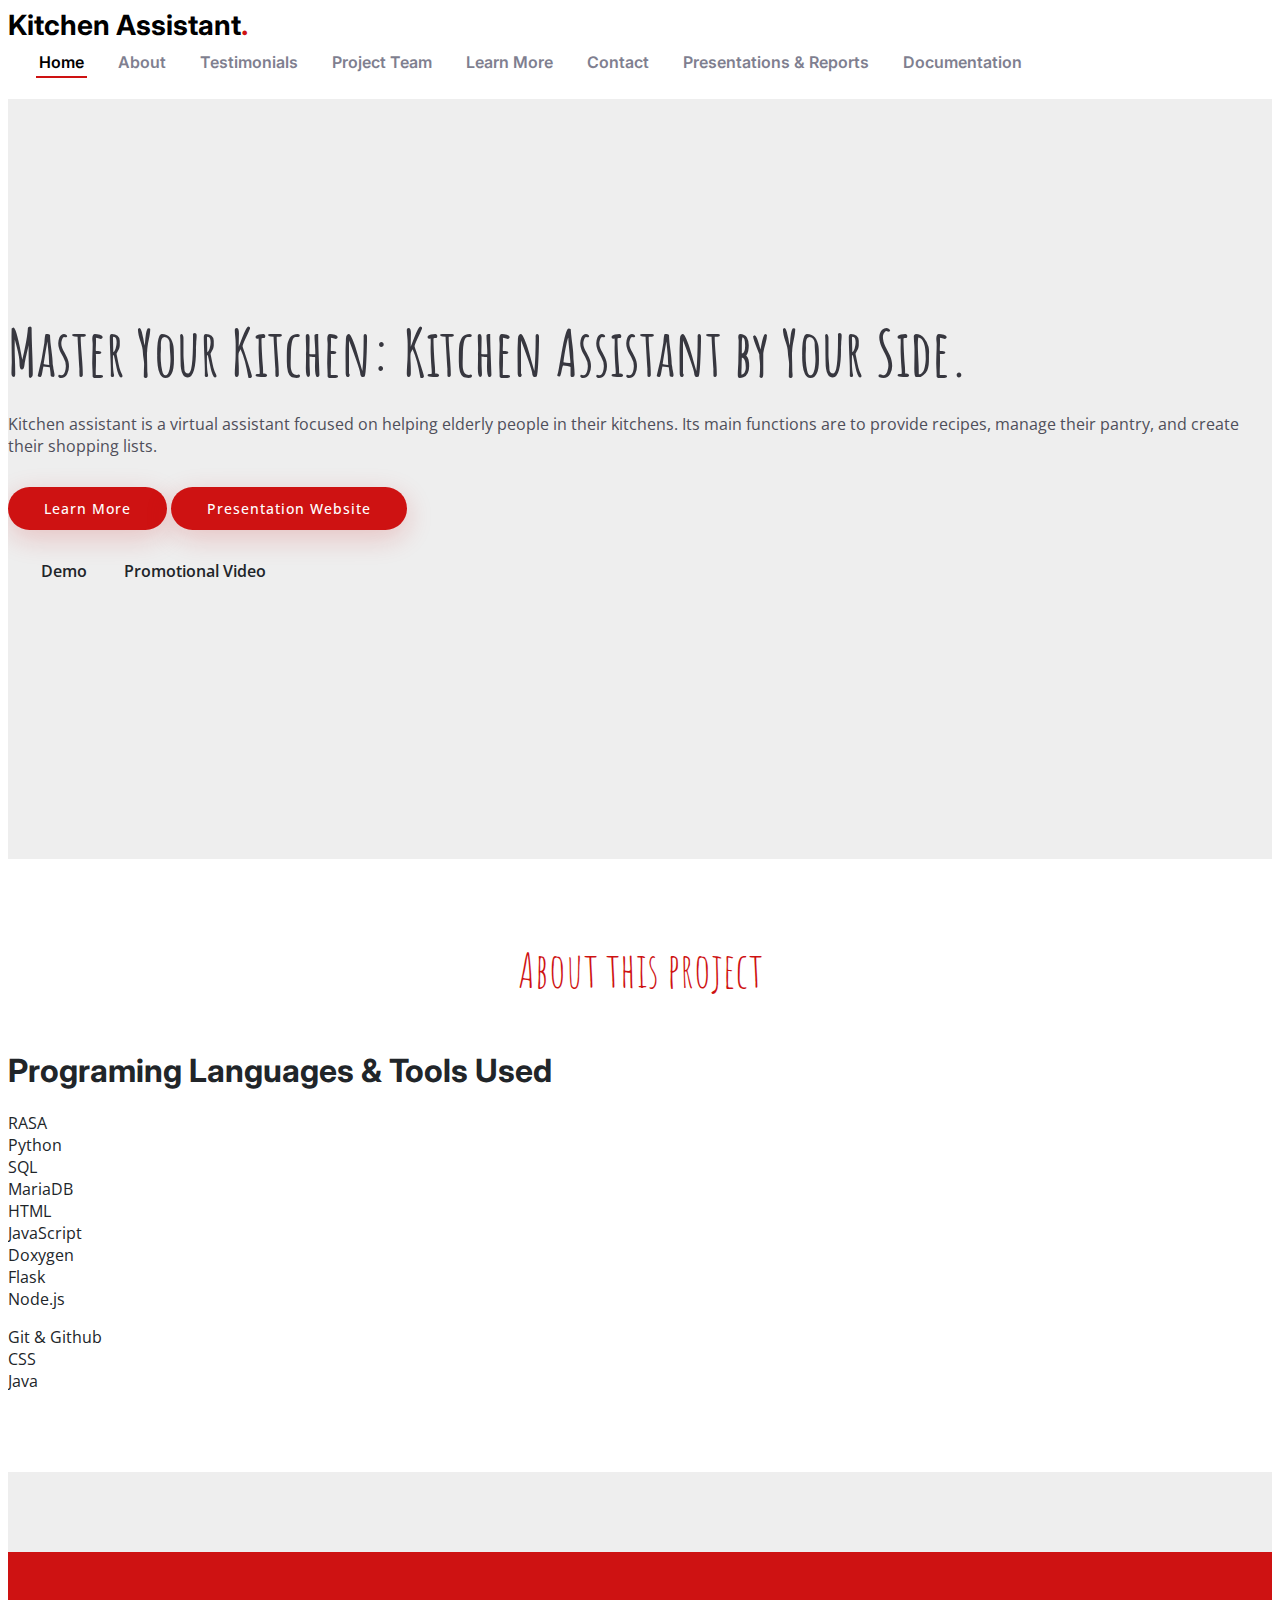
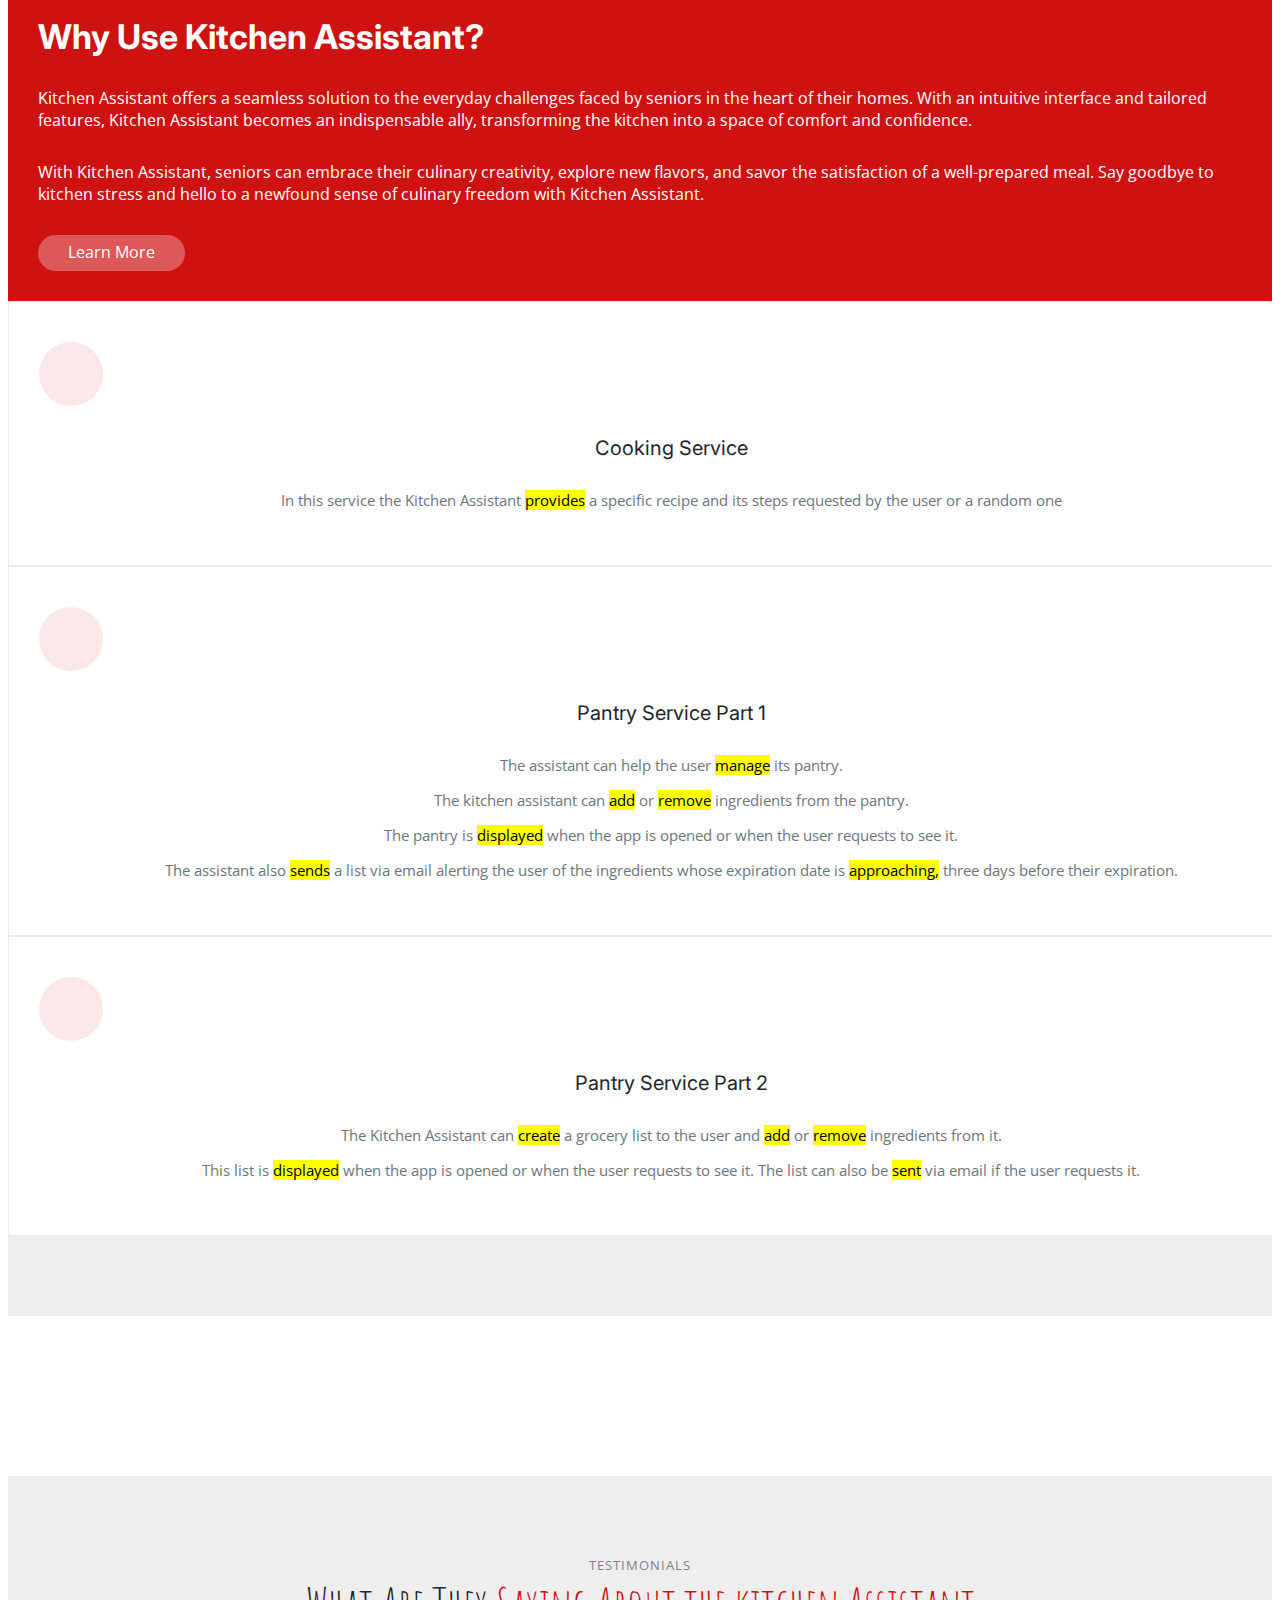
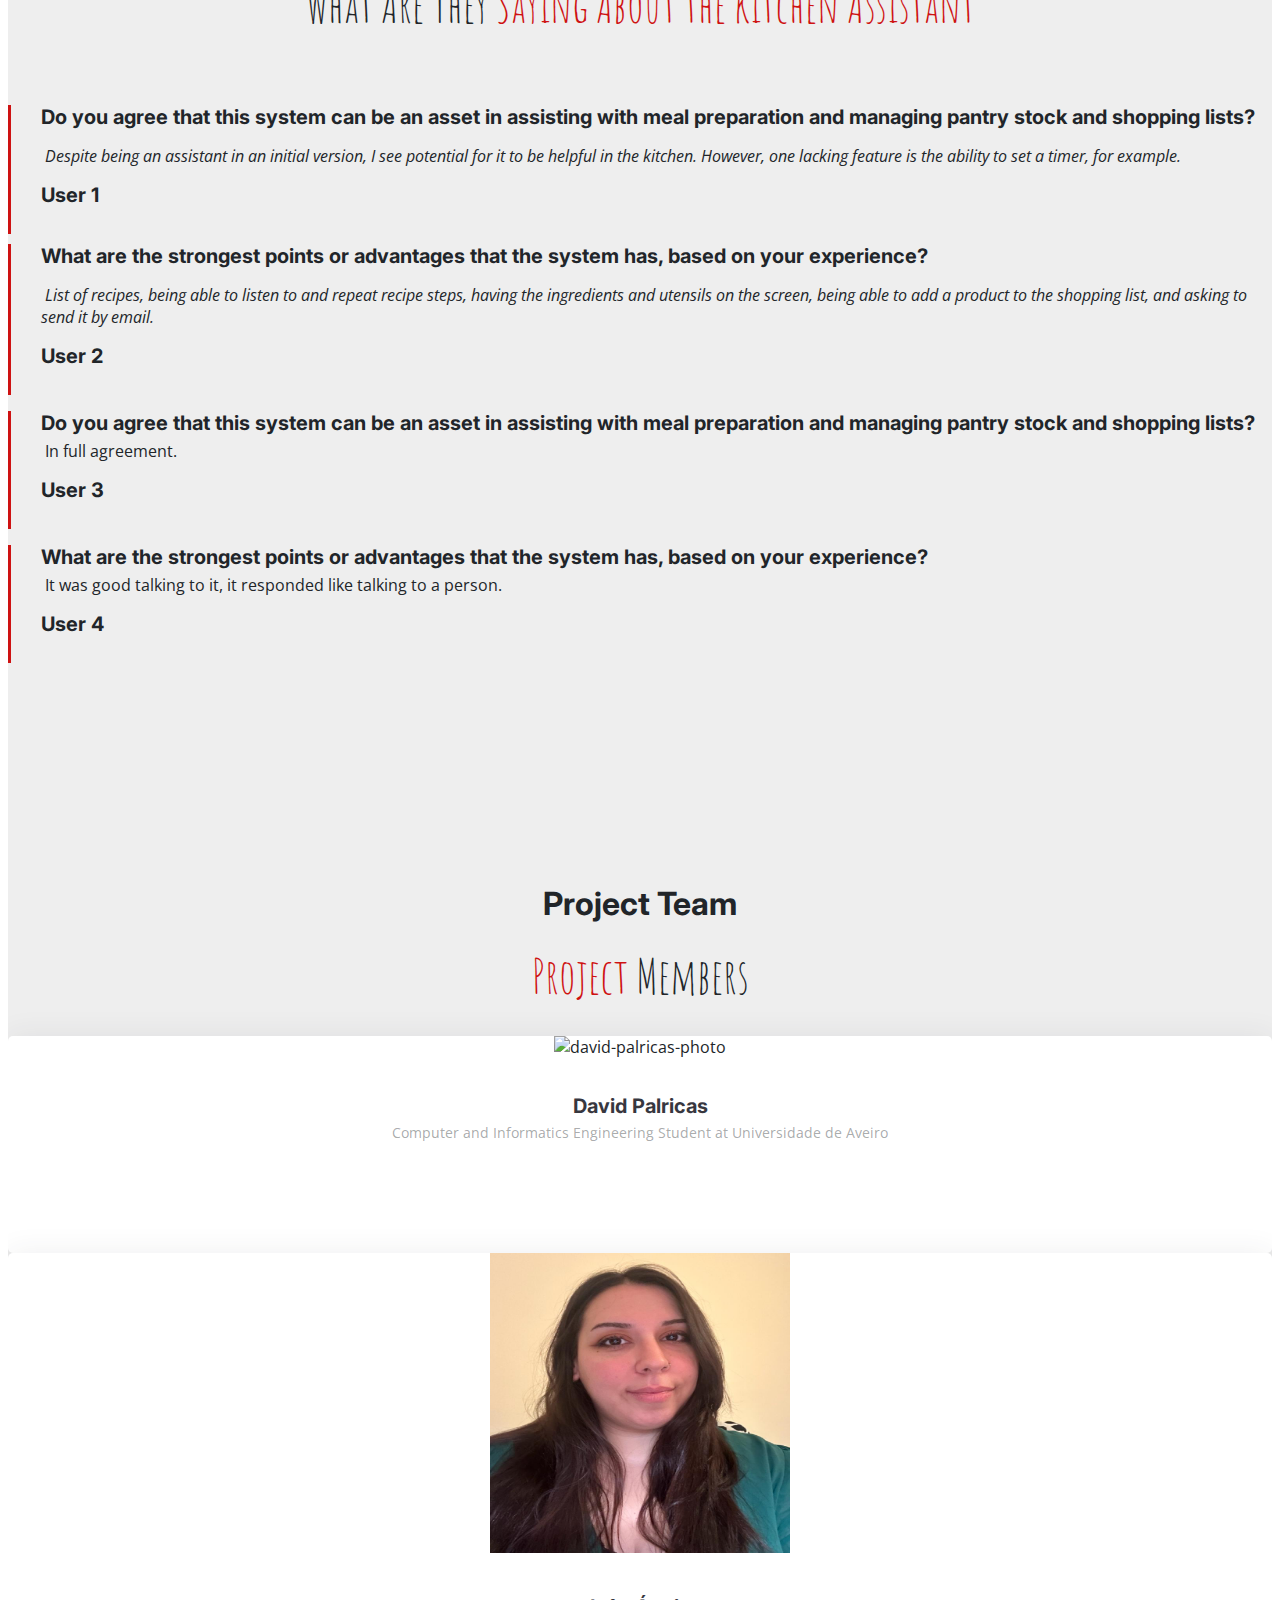
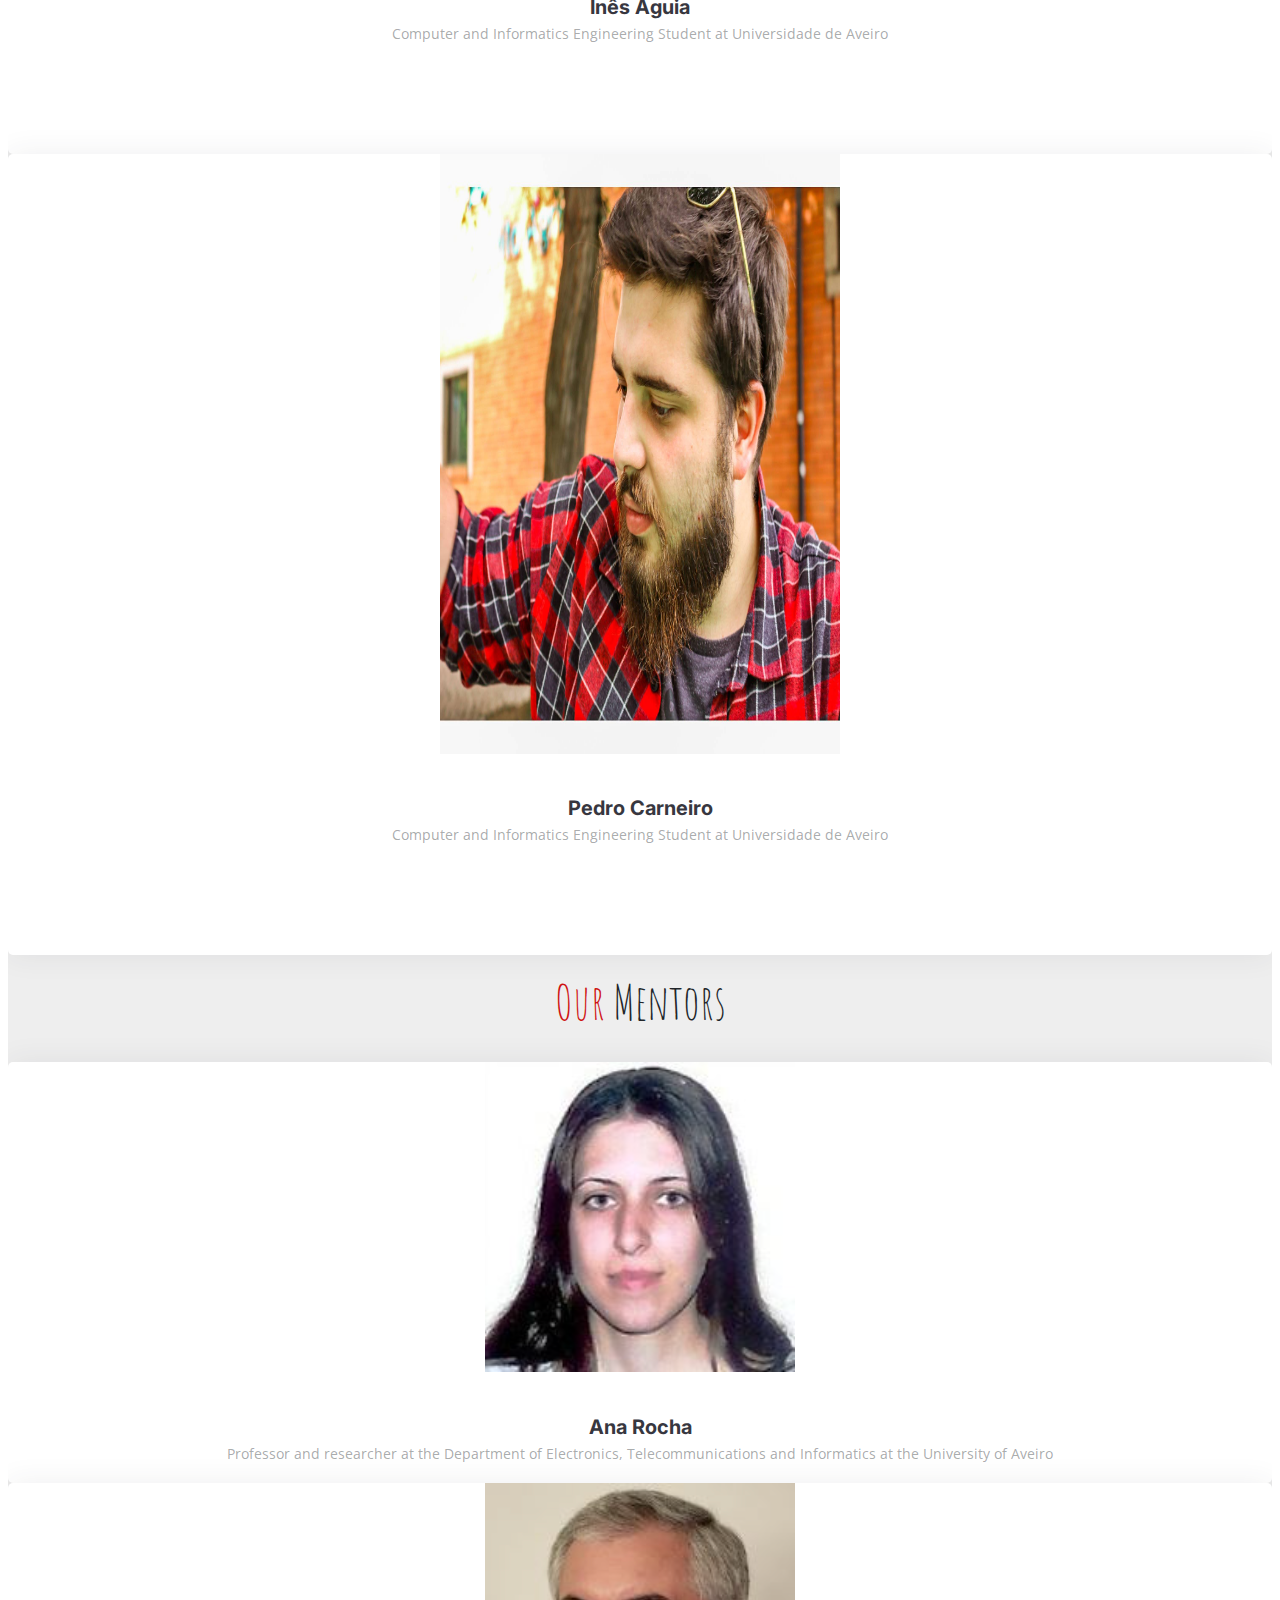
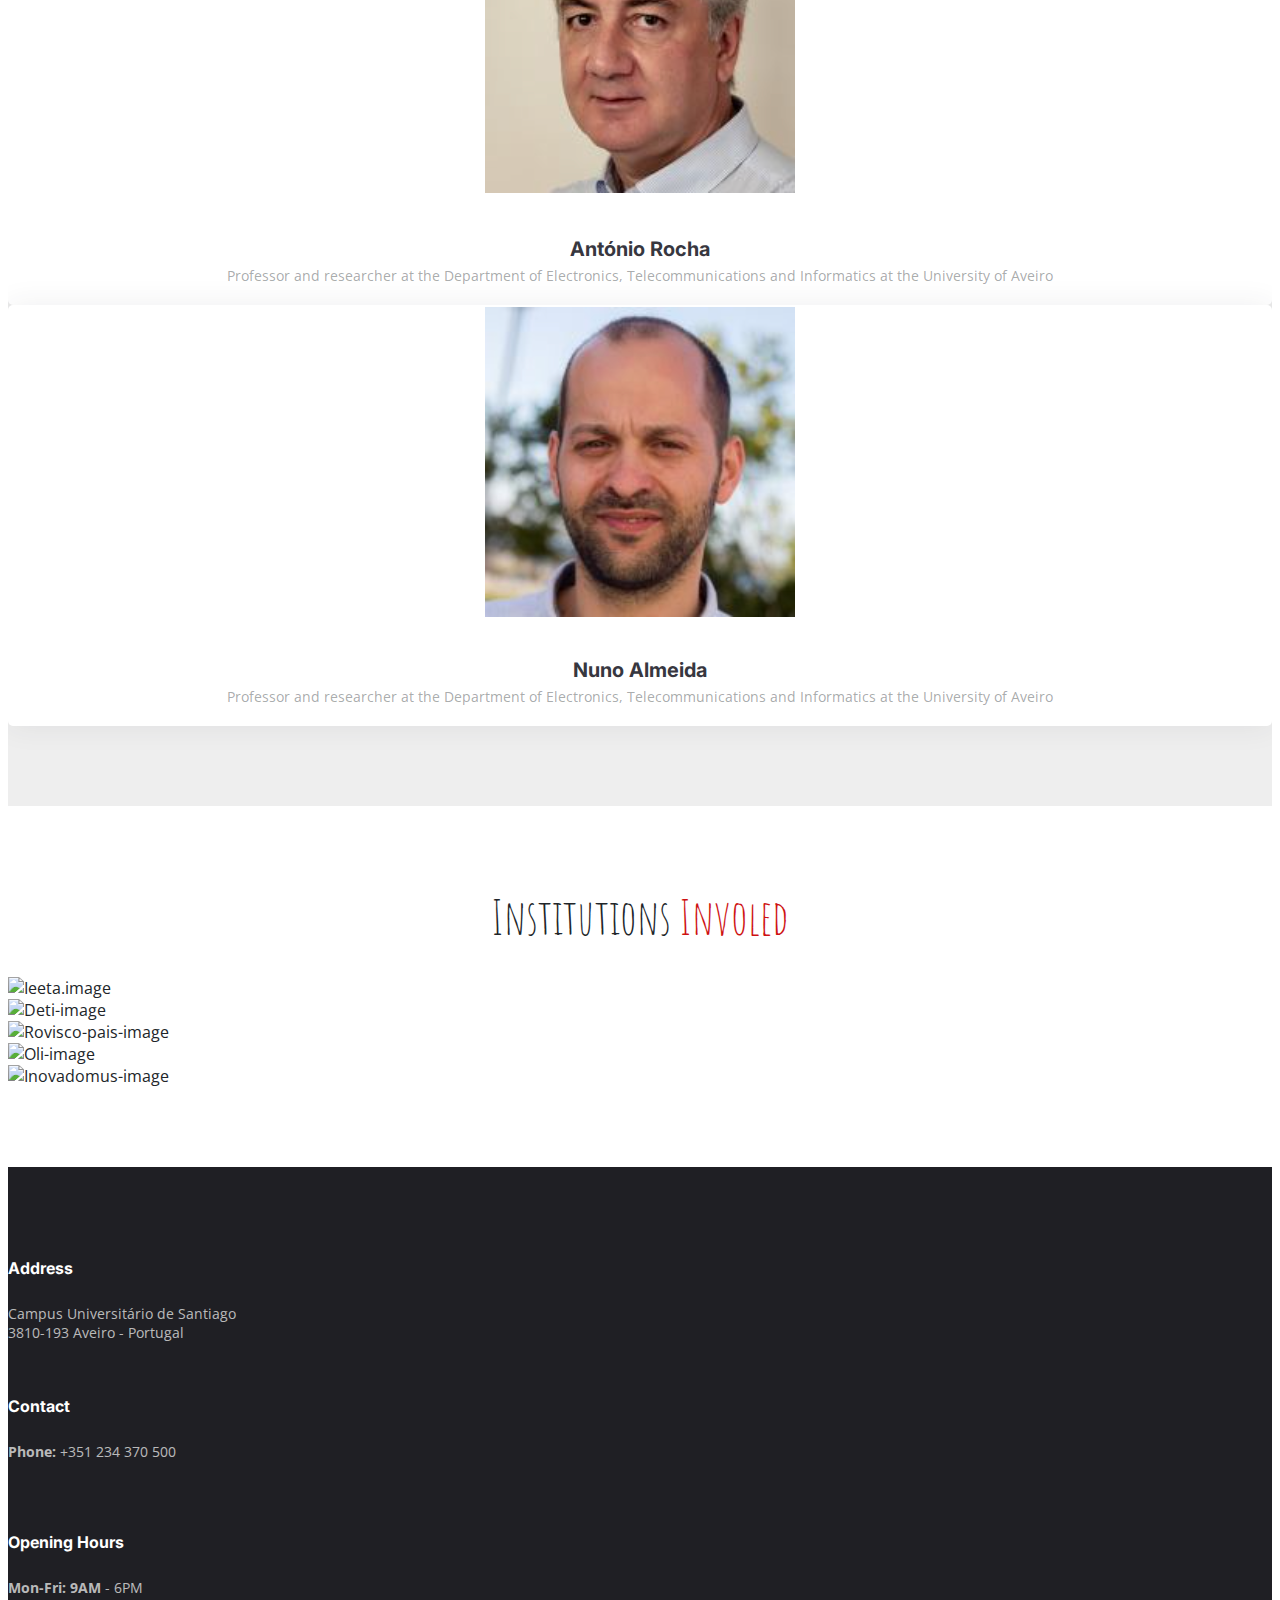
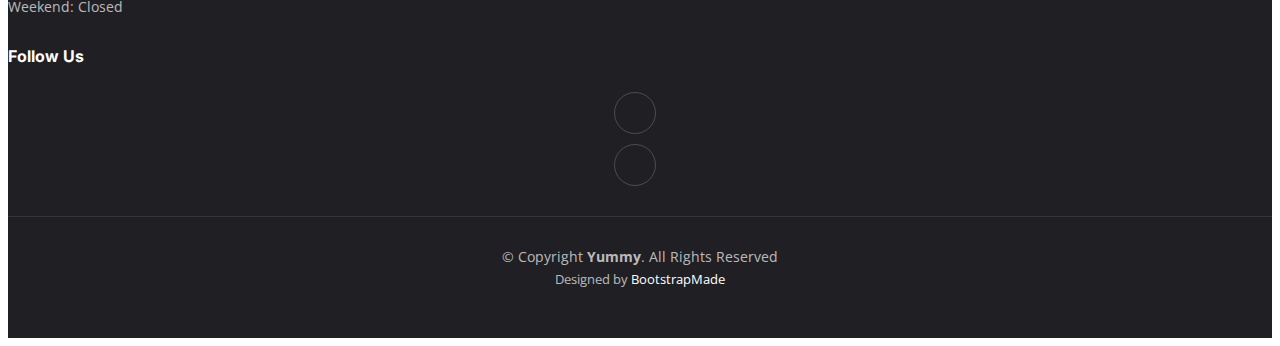
==== commit f44789b6: "Updates no site" ====
--- a/docs/index.html
+++ b/docs/index.html
@@ -63,7 +63,7 @@
           <li><a href="#chefs"> Project Team</a></li>
           <li><a href= learn_more.html>Learn More</a></li>
           <li><a href="#contact">Contact</a></li>
-          <li><a href="https://github.com/PedroMiguelTorresCarneiro/KitchenAssistant/tree/main/Presentations">Presentations & Reports</a></li>
+          <li><a href="https://github.com/DavidPalricas/KitchenAssistant/tree/main/Presentations_Reports">Presentations & Reports</a></li>
           <li><a href="https://davidpalricas.github.io/kitchen-assistant-doc/index.html">Documentation</a></li>
         </ul>
       </nav><!-- .navbar -->
@@ -82,10 +82,17 @@
         <div class="col-lg-5 order-2 order-lg-1 d-flex flex-column justify-content-center align-items-center align-items-lg-start text-center text-lg-start">
           <h2 data-aos="fade-up"> Master Your Kitchen: Kitchen Assistant by Your Side. </h2>
           <p data-aos="fade-up" data-aos-delay="100">Kitchen assistant is a virtual assistant focused on helping elderly people in their kitchens. Its main functions are to provide recipes, manage their pantry, and create their shopping lists. </p>
-          <div class="d-flex" data-aos="fade-up" data-aos-delay="200">
+          <div class="d-flex" data-aos="fade-up" data-aos-delay="200" style="gap: 50px;">
             <a href="learn_more.html" class="btn-book-a-table">Learn More</a>
-            <a href="https://youtu.be/MEo8trJgUg4" class="glightbox btn-watch-video d-flex align-items-center"><i class="bi bi-play-circle"></i><span>Watch Video</span></a>
-          </div>
+            <a href="https://kitchenassistant.my.canva.site/" class="btn-book-a-table">Presentation Website</a>
+          </div>
+          <p></p>
+          <div class="d-flex" data-aos="fade-up" data-aos-delay="200" style="gap: 80px;">
+            <a href="https://youtu.be/MEo8trJgUg4" class="glightbox btn-watch-video d-flex align-items-center"><i class="bi bi-play-circle"></i><span>Demo </span></a>
+            <a href="https://youtu.be/JLzSYCD2laE" class="glightbox btn-watch-video d-flex align-items-center"><i class="bi bi-play-circle"></i><span>Promotional Video</span></a>
+            
+          </div>
+
         </div>
         <div class="col-lg-5 order-1 order-lg-2 text-center text-lg-start">
           <img src="assets/img/kitchen_assistant.jpg" class="img-fluid" alt="" data-aos="zoom-out" data-aos-delay="300" style="border-radius: 10px;">
